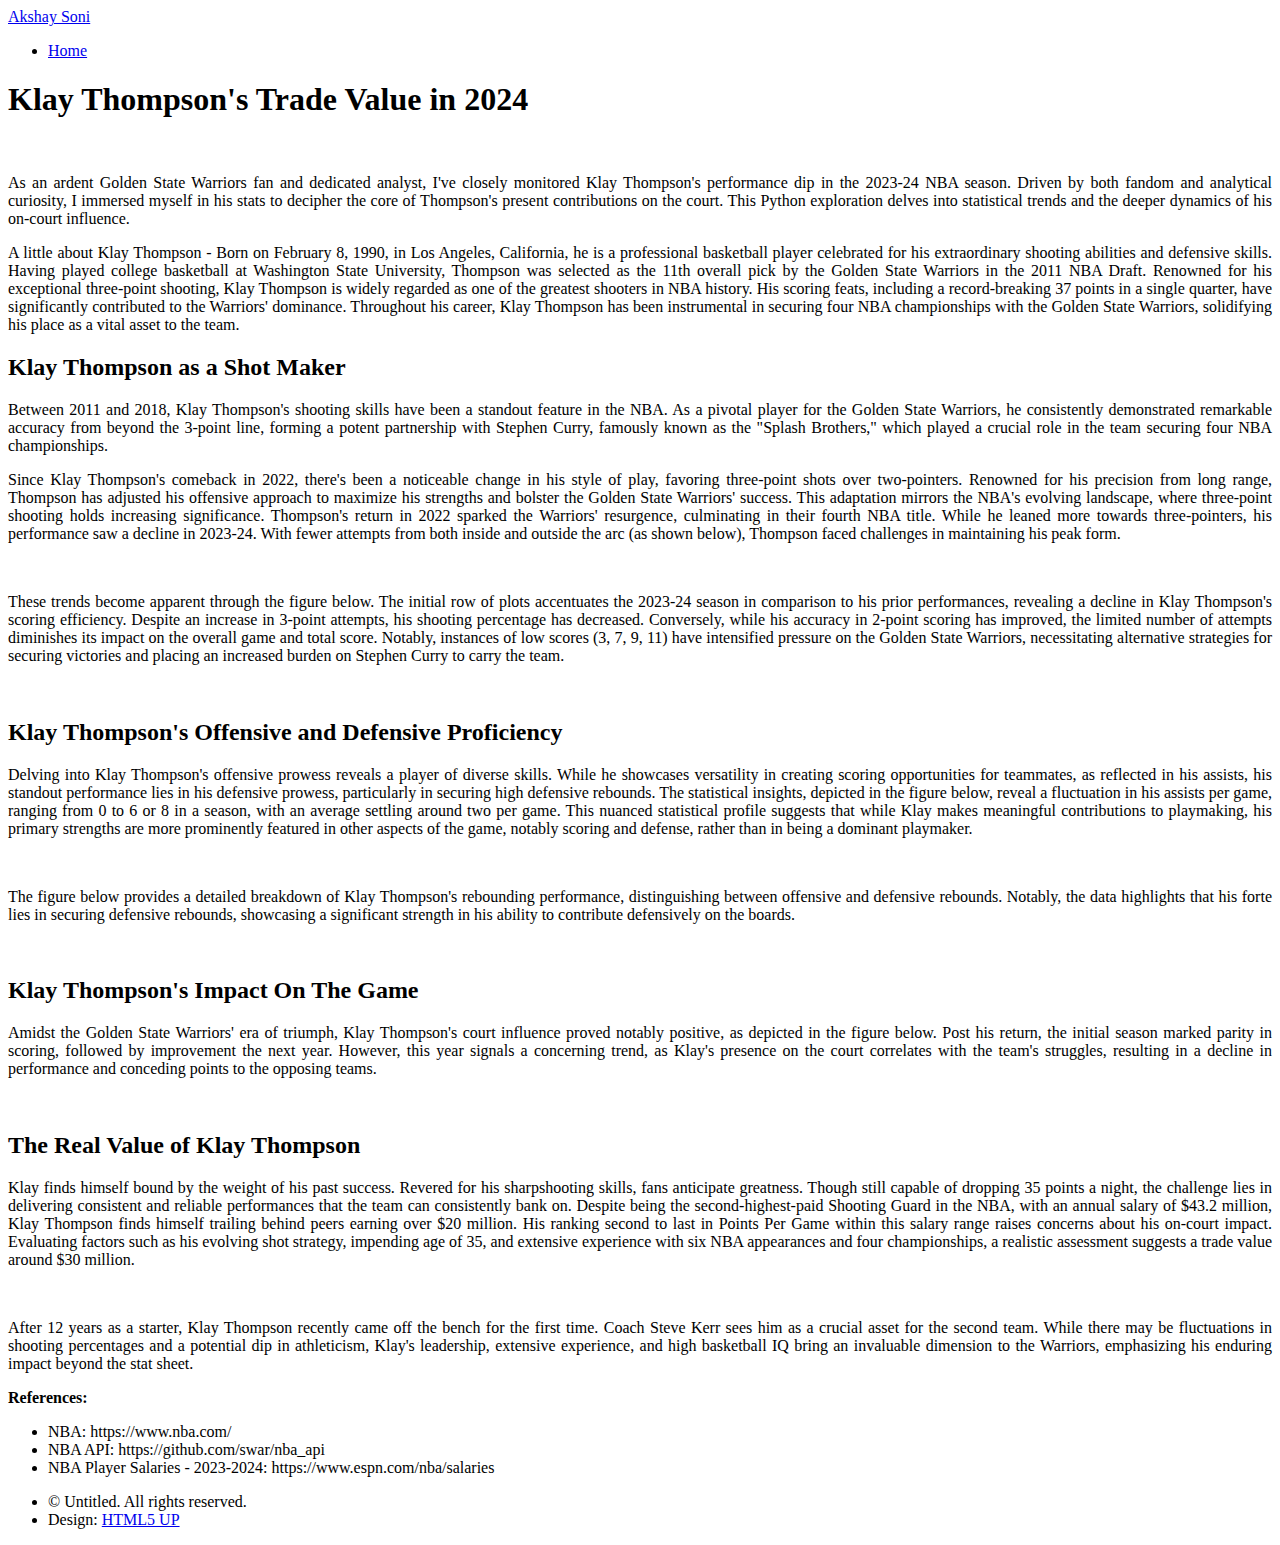
==== p1_kt.html @ 73078c46 "Add files via upload" ====
<!DOCTYPE HTML>
<!--
	Hyperspace by HTML5 UP
	html5up.net | @ajlkn
	Free for personal and commercial use under the CCA 3.0 license (html5up.net/license)
-->
<html>
	<head>
		<title>Akshay Soni</title>
		<meta charset="utf-8" />
		<meta name="viewport" content="width=device-width, initial-scale=1, user-scalable=no" />
		<link rel="stylesheet" href="assets/css/main.css" />
		<noscript><link rel="stylesheet" href="assets/css/noscript.css" /></noscript>
	</head>
	<body class="is-preload">

		<!-- Header -->
			<header id="header">
				<a href="index.html" class="title">Akshay Soni</a>
				<nav>
					<ul>
						<li><a href="index.html">Home</a></li>
					</ul>
				</nav>
			</header>

		<!-- Wrapper -->
			<div id="wrapper">

				<!-- Main -->
					<section id="main" class="wrapper">
						<div class="inner">
							<h1 class="major">Klay Thompson's Trade Value in 2024</h1>
							<span class="image fit"><img src="images/pic101.jpg" alt="" /></span>
							<p align="justify">As an ardent Golden State Warriors fan and dedicated analyst, I've closely monitored Klay Thompson's performance dip in the 2023-24 NBA season. Driven by both fandom and analytical curiosity, I immersed myself in his stats to decipher the core of Thompson's present contributions on the court. This Python exploration delves into statistical trends and the deeper dynamics of his on-court influence.</p>
							<p align="justify">A little about Klay Thompson - Born on February 8, 1990, in Los Angeles, California, he is a professional basketball player celebrated for his extraordinary shooting abilities and defensive skills. Having played college basketball at Washington State University, Thompson was selected as the 11th overall pick by the Golden State Warriors in the 2011 NBA Draft. Renowned for his exceptional three-point shooting, Klay Thompson is widely regarded as one of the greatest shooters in NBA history. His scoring feats, including a record-breaking 37 points in a single quarter, have significantly contributed to the Warriors' dominance. Throughout his career, Klay Thompson has been instrumental in securing four NBA championships with the Golden State Warriors, solidifying his place as a vital asset to the team. </p>
							<h2><b>Klay Thompson as a Shot Maker</b></h2>
							<p align="justify">Between 2011 and 2018, Klay Thompson's shooting skills have been a standout feature in the NBA. As a pivotal player for the Golden State Warriors, he consistently demonstrated remarkable accuracy from beyond the 3-point line, forming a potent partnership with Stephen Curry, famously known as the "Splash Brothers," which played a crucial role in the team securing four NBA championships.</p>
							<p align="justify">Since Klay Thompson's comeback in 2022, there's been a noticeable change in his style of play, favoring three-point shots over two-pointers. Renowned for his precision from long range, Thompson has adjusted his offensive approach to maximize his strengths and bolster the Golden State Warriors' success. This adaptation mirrors the NBA's evolving landscape, where three-point shooting holds increasing significance. Thompson's return in 2022 sparked the Warriors' resurgence, culminating in their fourth NBA title. While he leaned more towards three-pointers, his performance saw a decline in 2023-24. With fewer attempts from both inside and outside the arc (as shown below), Thompson faced challenges in maintaining his peak form.</p>
							<span class="image fit"><img src="images/pic102.jpg" alt="" /></span>
							<p align="justify">These trends become apparent through the figure below. The initial row of plots accentuates the 2023-24 season in comparison to his prior performances, revealing a decline in Klay Thompson's scoring efficiency. Despite an increase in 3-point attempts, his shooting percentage has decreased. Conversely, while his accuracy in 2-point scoring has improved, the limited number of attempts diminishes its impact on the overall game and total score. Notably, instances of low scores (3, 7, 9, 11) have intensified pressure on the Golden State Warriors, necessitating alternative strategies for securing victories and placing an increased burden on Stephen Curry to carry the team.</p>
							<span class="image fit"><img src="images/pic103.jpg" alt="" /></span>
							<h2><b>Klay Thompson's Offensive and Defensive Proficiency</b></h2>
							<p align="justify">Delving into Klay Thompson's offensive prowess reveals a player of diverse skills. While he showcases versatility in creating scoring opportunities for teammates, as reflected in his assists, his standout performance lies in his defensive prowess, particularly in securing high defensive rebounds. The statistical insights, depicted in the figure below, reveal a fluctuation in his assists per game, ranging from 0 to 6 or 8 in a season, with an average settling around two per game. This nuanced statistical profile suggests that while Klay makes meaningful contributions to playmaking, his primary strengths are more prominently featured in other aspects of the game, notably scoring and defense, rather than in being a dominant playmaker.</p>
							<span class="image fit"><img src="images/pic104.jpg" alt="" /></span>
							<p align="justify">The figure below provides a detailed breakdown of Klay Thompson's rebounding performance, distinguishing between offensive and defensive rebounds. Notably, the data highlights that his forte lies in securing defensive rebounds, showcasing a significant strength in his ability to contribute defensively on the boards.</p>
							<span class="image fit"><img src="images/pic106.jpg" alt="" /></span>
							<h2><b>Klay Thompson's Impact On The Game</b></h2>
							<p align="justify">Amidst the Golden State Warriors' era of triumph, Klay Thompson's court influence proved notably positive, as depicted in the figure below. Post his return, the initial season marked parity in scoring, followed by improvement the next year. However, this year signals a concerning trend, as Klay's presence on the court correlates with the team's struggles, resulting in a decline in performance and conceding points to the opposing teams.</p>
							<span class="image fit"><img src="images/pic105.jpg" alt="" /></span>
							<h2><b>The Real Value of Klay Thompson</b></h2>
							<p align="justify">Klay finds himself bound by the weight of his past success. Revered for his sharpshooting skills, fans anticipate greatness. Though still capable of dropping 35 points a night, the challenge lies in delivering consistent and reliable performances that the team can consistently bank on. Despite being the second-highest-paid Shooting Guard in the NBA, with an annual salary of $43.2 million, Klay Thompson finds himself trailing behind peers earning over $20 million. His ranking second to last in Points Per Game within this salary range raises concerns about his on-court impact. Evaluating factors such as his evolving shot strategy, impending age of 35, and extensive experience with six NBA appearances and four championships, a realistic assessment suggests a trade value around $30 million.</p>
							<span class="image fit"><img src="images/pic107.jpg" alt="" /></span>
							<p align="justify">After 12 years as a starter, Klay Thompson recently came off the bench for the first time. Coach Steve Kerr sees him as a crucial asset for the second team. While there may be fluctuations in shooting percentages and a potential dip in athleticism, Klay's leadership, extensive experience, and high basketball IQ bring an invaluable dimension to the Warriors, emphasizing his enduring impact beyond the stat sheet.</p>
							<p><b>References:</b></p>
							<ul>
								<li>NBA: https://www.nba.com/</li>
								<li>NBA API: https://github.com/swar/nba_api</li>
								<li>NBA Player Salaries - 2023-2024: https://www.espn.com/nba/salaries</li>
							</ul>
						</div>
					</section>

			</div>

		<!-- Footer -->
			<footer id="footer" class="wrapper alt">
				<div class="inner">
					<ul class="menu">
						<li>&copy; Untitled. All rights reserved.</li><li>Design: <a href="http://html5up.net">HTML5 UP</a></li>
					</ul>
				</div>
			</footer>

		<!-- Scripts -->
			<script src="assets/js/jquery.min.js"></script>
			<script src="assets/js/jquery.scrollex.min.js"></script>
			<script src="assets/js/jquery.scrolly.min.js"></script>
			<script src="assets/js/browser.min.js"></script>
			<script src="assets/js/breakpoints.min.js"></script>
			<script src="assets/js/util.js"></script>
			<script src="assets/js/main.js"></script>

	</body>
</html>
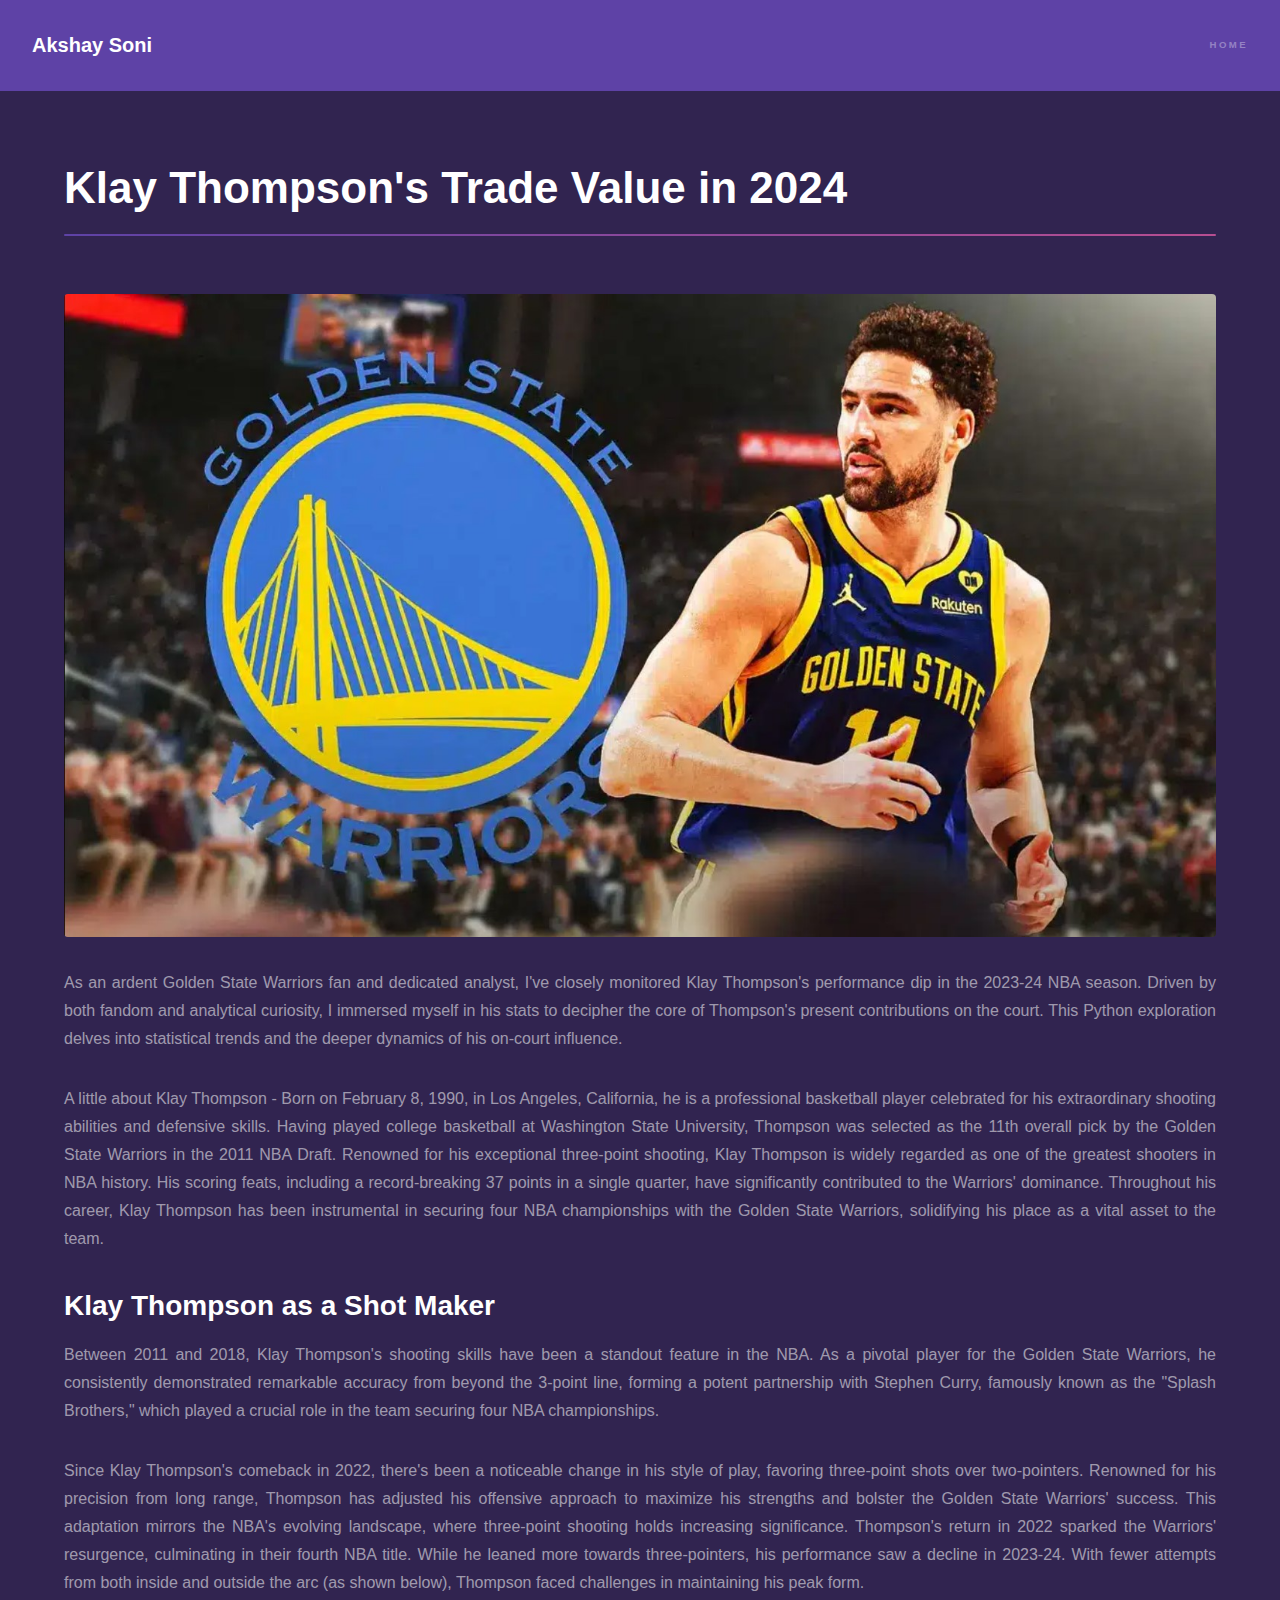
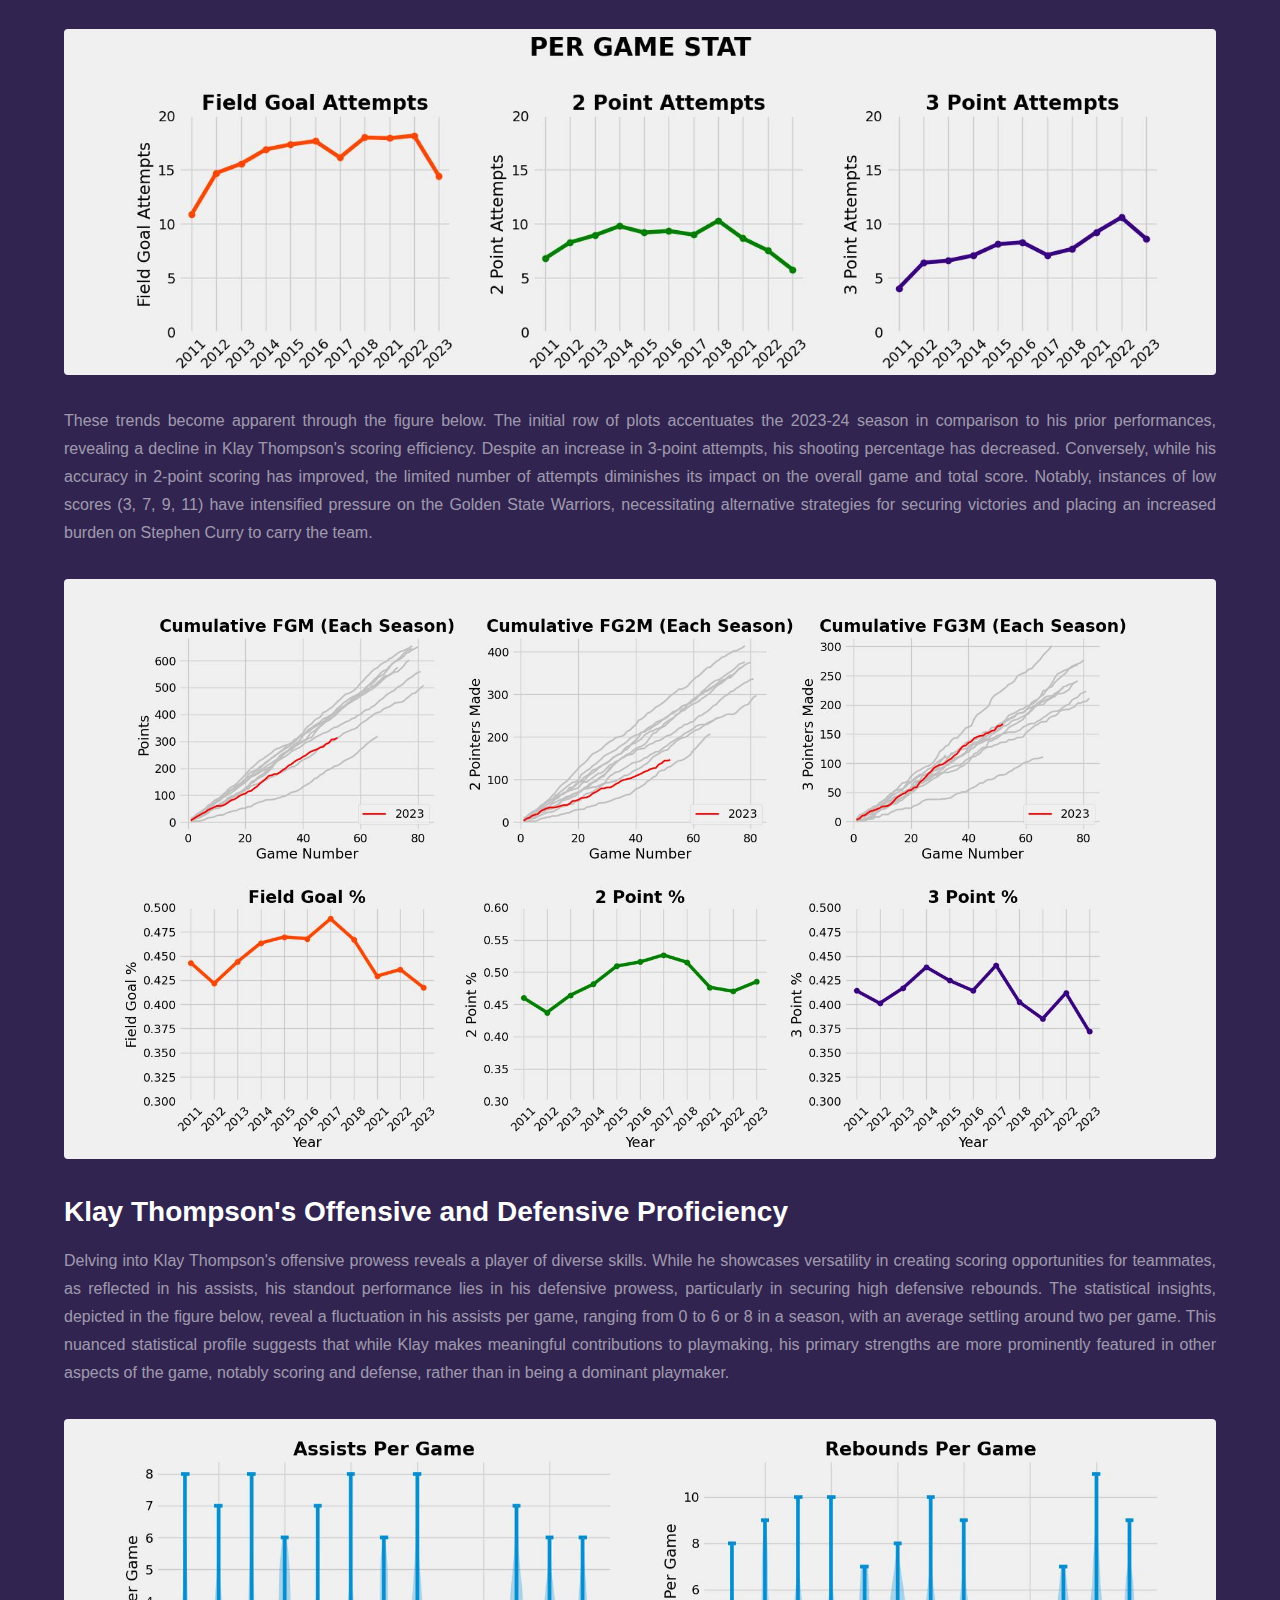
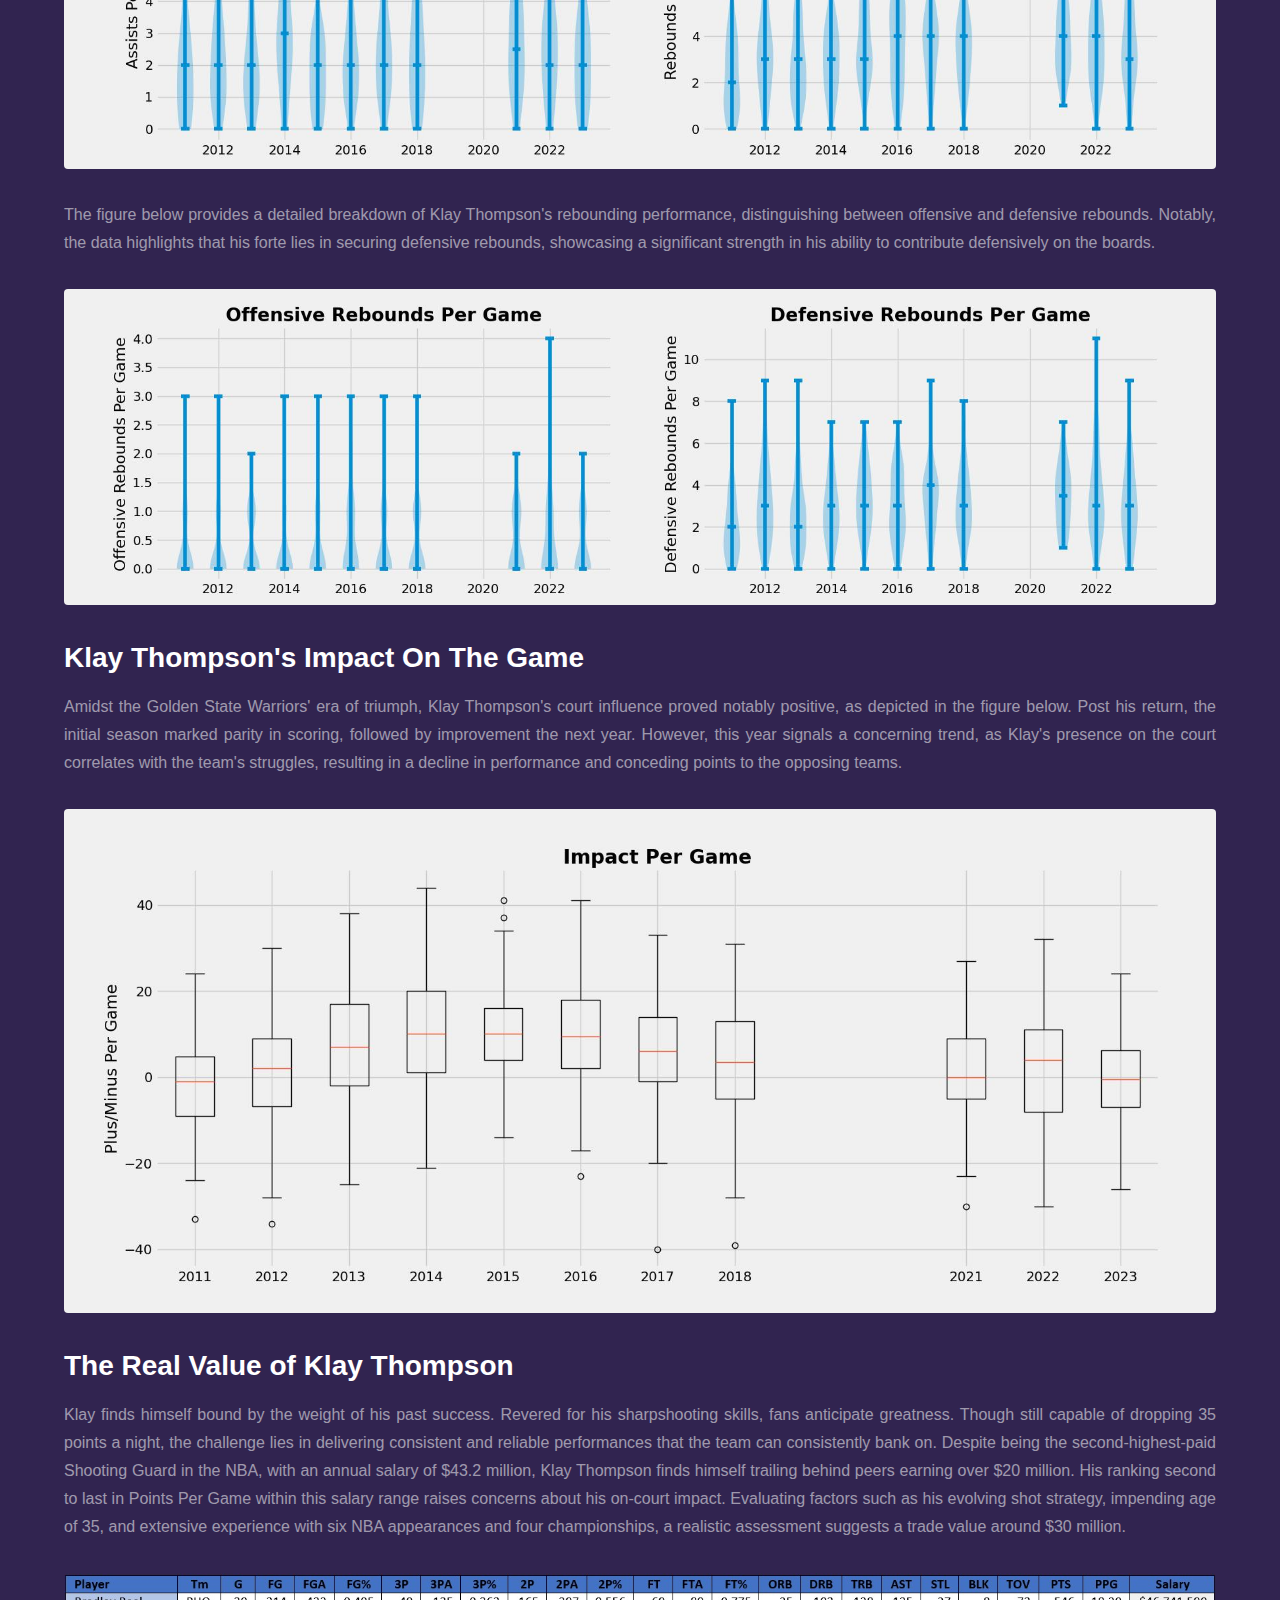
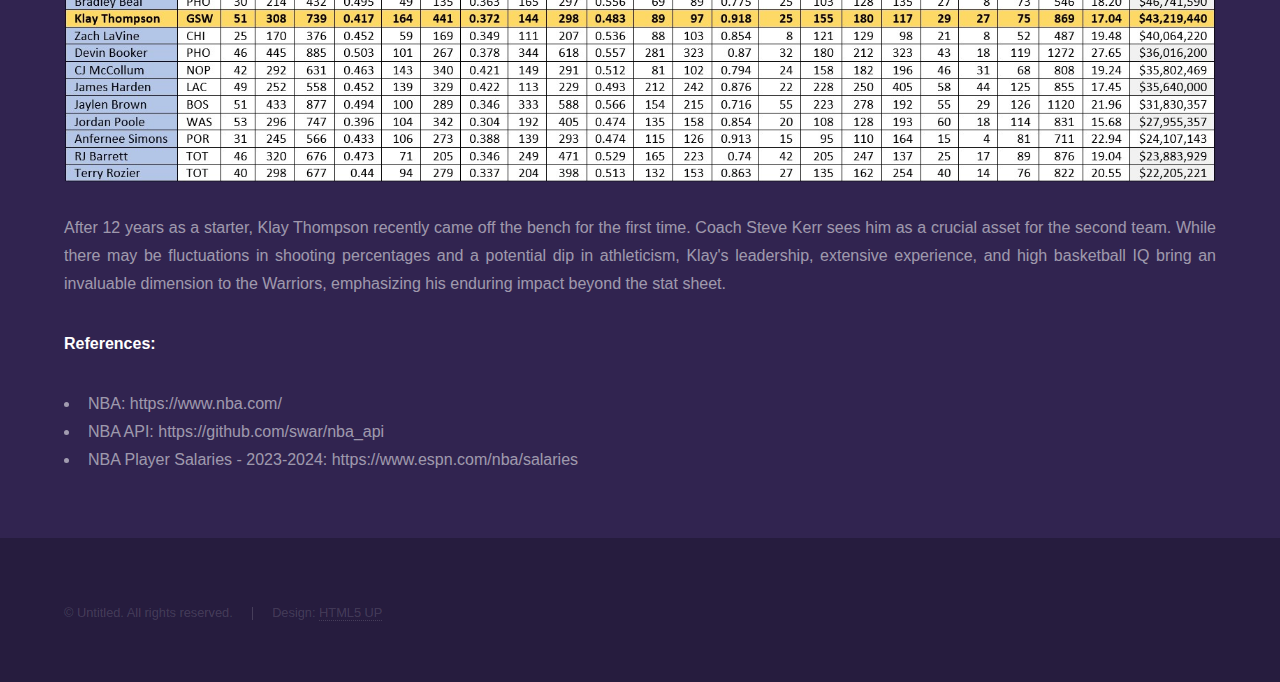
==== commit 50f88f0a: "Update p1_kt.html" ====
--- a/p1_kt.html
+++ b/p1_kt.html
@@ -31,7 +31,7 @@
 					<section id="main" class="wrapper">
 						<div class="inner">
 							<h1 class="major">Klay Thompson's Trade Value in 2024</h1>
-							<span class="image fit"><img src="images/pic101.jpg" alt="" /></span>
+							<span class="image fit"><img src="images/pic1011.jpg" alt="" /></span>
 							<p align="justify">As an ardent Golden State Warriors fan and dedicated analyst, I've closely monitored Klay Thompson's performance dip in the 2023-24 NBA season. Driven by both fandom and analytical curiosity, I immersed myself in his stats to decipher the core of Thompson's present contributions on the court. This Python exploration delves into statistical trends and the deeper dynamics of his on-court influence.</p>
 							<p align="justify">A little about Klay Thompson - Born on February 8, 1990, in Los Angeles, California, he is a professional basketball player celebrated for his extraordinary shooting abilities and defensive skills. Having played college basketball at Washington State University, Thompson was selected as the 11th overall pick by the Golden State Warriors in the 2011 NBA Draft. Renowned for his exceptional three-point shooting, Klay Thompson is widely regarded as one of the greatest shooters in NBA history. His scoring feats, including a record-breaking 37 points in a single quarter, have significantly contributed to the Warriors' dominance. Throughout his career, Klay Thompson has been instrumental in securing four NBA championships with the Golden State Warriors, solidifying his place as a vital asset to the team. </p>
 							<h2><b>Klay Thompson as a Shot Maker</b></h2>
@@ -82,4 +82,4 @@
 			<script src="assets/js/main.js"></script>
 
 	</body>
-</html>+</html>
--- a/assets/css/main.css
+++ b/assets/css/main.css
@@ -0,0 +1,3917 @@
+@import url(fontawesome-all.min.css);
+
+/*
+	Hyperspace by HTML5 UP
+	html5up.net | @ajlkn
+	Free for personal and commercial use under the CCA 3.0 license (html5up.net/license)
+*/
+
+html, body, div, span, applet, object,
+iframe, h1, h2, h3, h4, h5, h6, p, blockquote,
+pre, a, abbr, acronym, address, big, cite,
+code, del, dfn, em, img, ins, kbd, q, s, samp,
+small, strike, strong, sub, sup, tt, var, b,
+u, i, center, dl, dt, dd, ol, ul, li, fieldset,
+form, label, legend, table, caption, tbody,
+tfoot, thead, tr, th, td, article, aside,
+canvas, details, embed, figure, figcaption,
+footer, header, hgroup, menu, nav, output, ruby,
+section, summary, time, mark, audio, video {
+	margin: 0;
+	padding: 0;
+	border: 0;
+	font-size: 100%;
+	font: inherit;
+	vertical-align: baseline;}
+
+article, aside, details, figcaption, figure,
+footer, header, hgroup, menu, nav, section {
+	display: block;}
+
+body {
+	line-height: 1;
+}
+
+ol, ul {
+	list-style: none;
+}
+
+blockquote, q {
+	quotes: none;
+}
+
+	blockquote:before, blockquote:after, q:before, q:after {
+		content: '';
+		content: none;
+	}
+
+table {
+	border-collapse: collapse;
+	border-spacing: 0;
+}
+
+body {
+	-webkit-text-size-adjust: none;
+}
+
+mark {
+	background-color: transparent;
+	color: inherit;
+}
+
+input::-moz-focus-inner {
+	border: 0;
+	padding: 0;
+}
+
+input, select, textarea {
+	-moz-appearance: none;
+	-webkit-appearance: none;
+	-ms-appearance: none;
+	appearance: none;
+}
+
+/* Basic */
+
+	@-ms-viewport {
+		width: device-width;
+	}
+
+	body {
+		-ms-overflow-style: scrollbar;
+	}
+
+	@media screen and (max-width: 480px) {
+
+		html, body {
+			min-width: 320px;
+		}
+
+	}
+
+	html {
+		box-sizing: border-box;
+	}
+
+	*, *:before, *:after {
+		box-sizing: inherit;
+	}
+
+	body {
+		background: #312450;
+	}
+
+		body.is-preload *, body.is-preload *:before, body.is-preload *:after {
+			-moz-animation: none !important;
+			-webkit-animation: none !important;
+			-ms-animation: none !important;
+			animation: none !important;
+			-moz-transition: none !important;
+			-webkit-transition: none !important;
+			-ms-transition: none !important;
+			transition: none !important;
+		}
+
+/* Type */
+
+	body, input, select, textarea {
+		color: rgba(255, 255, 255, 0.55);
+		font-family: Arial, Helvetica, sans-serif;
+		font-size: 16.5pt;
+		font-weight: normal;
+		line-height: 1.75;
+	}
+
+		@media screen and (max-width: 1680px) {
+
+			body, input, select, textarea {
+				font-size: 13pt;
+			}
+
+		}
+
+		@media screen and (max-width: 1280px) {
+
+			body, input, select, textarea {
+				font-size: 12pt;
+			}
+
+		}
+
+		@media screen and (max-width: 360px) {
+
+			body, input, select, textarea {
+				font-size: 11pt;
+			}
+
+		}
+
+	a {
+		-moz-transition: color 0.2s ease, border-bottom-color 0.2s ease;
+		-webkit-transition: color 0.2s ease, border-bottom-color 0.2s ease;
+		-ms-transition: color 0.2s ease, border-bottom-color 0.2s ease;
+		transition: color 0.2s ease, border-bottom-color 0.2s ease;
+		border-bottom: dotted 1px rgba(255, 255, 255, 0.35);
+		color: inherit;
+		text-decoration: none;
+	}
+
+		a:hover {
+			border-bottom-color: transparent;
+			color: #ffffff;
+		}
+
+	strong, b {
+		color: #ffffff;
+		font-weight: bold;
+	}
+
+	em, i {
+		font-style: italic;
+	}
+
+	p {
+		margin: 0 0 2em 0;
+	}
+
+	h1, h2, h3, h4, h5, h6 {
+		color: #ffffff;
+		font-weight: bold;
+		line-height: 1.5;
+		margin: 0 0 0.5em 0;
+	}
+
+		h1 a, h2 a, h3 a, h4 a, h5 a, h6 a {
+			color: inherit;
+			text-decoration: none;
+		}
+
+	h1 {
+		font-size: 2.75em;
+	}
+
+		h1.major {
+			margin: 0 0 1.3em 0;
+			position: relative;
+			padding-bottom: 0.35em;
+		}
+
+			h1.major:after {
+				background-image: -moz-linear-gradient(to right, #5e42a6, #b74e91);
+				background-image: -webkit-linear-gradient(to right, #5e42a6, #b74e91);
+				background-image: -ms-linear-gradient(to right, #5e42a6, #b74e91);
+				background-image: linear-gradient(to right, #5e42a6, #b74e91);
+				-moz-transition: max-width 0.2s ease;
+				-webkit-transition: max-width 0.2s ease;
+				-ms-transition: max-width 0.2s ease;
+				transition: max-width 0.2s ease;
+				border-radius: 0.2em;
+				bottom: 0;
+				content: '';
+				height: 0.05em;
+				position: absolute;
+				right: 0;
+				width: 100%;
+			}
+
+	h2 {
+		font-size: 1.75em;
+	}
+
+	h3 {
+		font-size: 1.1em;
+	}
+
+	h4 {
+		font-size: 1em;
+	}
+
+	h5 {
+		font-size: 0.8em;
+	}
+
+	h6 {
+		font-size: 0.6em;
+	}
+
+	@media screen and (max-width: 736px) {
+
+		h1 {
+			font-size: 2em;
+		}
+
+		h2 {
+			font-size: 1.25em;
+		}
+
+		h3 {
+			font-size: 1em;
+		}
+
+		h4 {
+			font-size: 0.8em;
+		}
+
+		h5 {
+			font-size: 0.6em;
+		}
+
+		h6 {
+			font-size: 0.6em;
+		}
+
+	}
+
+	sub {
+		font-size: 0.8em;
+		position: relative;
+		top: 0.5em;
+	}
+
+	sup {
+		font-size: 0.8em;
+		position: relative;
+		top: -0.5em;
+	}
+
+	blockquote {
+		border-left: solid 4px rgba(255, 255, 255, 0.15);
+		font-style: italic;
+		margin: 0 0 2em 0;
+		padding: 0.5em 0 0.5em 2em;
+	}
+
+	code {
+		background: rgba(255, 255, 255, 0.05);
+		border-radius: 0.25em;
+		border: solid 1px rgba(255, 255, 255, 0.15);
+		font-family: "Courier New", monospace;
+		font-size: 0.9em;
+		margin: 0 0.25em;
+		padding: 0.25em 0.65em;
+	}
+
+	pre {
+		-webkit-overflow-scrolling: touch;
+		font-family: "Courier New", monospace;
+		font-size: 0.9em;
+		margin: 0 0 2em 0;
+	}
+
+		pre code {
+			display: block;
+			line-height: 1.75em;
+			padding: 1em 1.5em;
+			overflow-x: auto;
+		}
+
+	hr {
+		border: 0;
+		border-bottom: solid 1px rgba(255, 255, 255, 0.15);
+		margin: 2em 0;
+	}
+
+		hr.major {
+			margin: 3em 0;
+		}
+
+	.align-left {
+		text-align: left;
+	}
+
+	.align-center {
+		text-align: center;
+	}
+
+	.align-right {
+		text-align: right;
+	}
+
+/* Row */
+
+	.row {
+		display: flex;
+		flex-wrap: wrap;
+		box-sizing: border-box;
+		align-items: stretch;
+	}
+
+		.row > * {
+			box-sizing: border-box;
+		}
+
+		.row.gtr-uniform > * > :last-child {
+			margin-bottom: 0;
+		}
+
+		.row.aln-left {
+			justify-content: flex-start;
+		}
+
+		.row.aln-center {
+			justify-content: center;
+		}
+
+		.row.aln-right {
+			justify-content: flex-end;
+		}
+
+		.row.aln-top {
+			align-items: flex-start;
+		}
+
+		.row.aln-middle {
+			align-items: center;
+		}
+
+		.row.aln-bottom {
+			align-items: flex-end;
+		}
+
+		.row > .imp {
+			order: -1;
+		}
+
+		.row > .col-1 {
+			width: 8.33333%;
+		}
+
+		.row > .off-1 {
+			margin-left: 8.33333%;
+		}
+
+		.row > .col-2 {
+			width: 16.66667%;
+		}
+
+		.row > .off-2 {
+			margin-left: 16.66667%;
+		}
+
+		.row > .col-3 {
+			width: 25%;
+		}
+
+		.row > .off-3 {
+			margin-left: 25%;
+		}
+
+		.row > .col-4 {
+			width: 33.33333%;
+		}
+
+		.row > .off-4 {
+			margin-left: 33.33333%;
+		}
+
+		.row > .col-5 {
+			width: 41.66667%;
+		}
+
+		.row > .off-5 {
+			margin-left: 41.66667%;
+		}
+
+		.row > .col-6 {
+			width: 50%;
+		}
+
+		.row > .off-6 {
+			margin-left: 50%;
+		}
+
+		.row > .col-7 {
+			width: 58.33333%;
+		}
+
+		.row > .off-7 {
+			margin-left: 58.33333%;
+		}
+
+		.row > .col-8 {
+			width: 66.66667%;
+		}
+
+		.row > .off-8 {
+			margin-left: 66.66667%;
+		}
+
+		.row > .col-9 {
+			width: 75%;
+		}
+
+		.row > .off-9 {
+			margin-left: 75%;
+		}
+
+		.row > .col-10 {
+			width: 83.33333%;
+		}
+
+		.row > .off-10 {
+			margin-left: 83.33333%;
+		}
+
+		.row > .col-11 {
+			width: 91.66667%;
+		}
+
+		.row > .off-11 {
+			margin-left: 91.66667%;
+		}
+
+		.row > .col-12 {
+			width: 100%;
+		}
+
+		.row > .off-12 {
+			margin-left: 100%;
+		}
+
+		.row.gtr-0 {
+			margin-top: 0;
+			margin-left: 0em;
+		}
+
+			.row.gtr-0 > * {
+				padding: 0 0 0 0em;
+			}
+
+			.row.gtr-0.gtr-uniform {
+				margin-top: 0em;
+			}
+
+				.row.gtr-0.gtr-uniform > * {
+					padding-top: 0em;
+				}
+
+		.row.gtr-25 {
+			margin-top: 0;
+			margin-left: -0.375em;
+		}
+
+			.row.gtr-25 > * {
+				padding: 0 0 0 0.375em;
+			}
+
+			.row.gtr-25.gtr-uniform {
+				margin-top: -0.375em;
+			}
+
+				.row.gtr-25.gtr-uniform > * {
+					padding-top: 0.375em;
+				}
+
+		.row.gtr-50 {
+			margin-top: 0;
+			margin-left: -0.75em;
+		}
+
+			.row.gtr-50 > * {
+				padding: 0 0 0 0.75em;
+			}
+
+			.row.gtr-50.gtr-uniform {
+				margin-top: -0.75em;
+			}
+
+				.row.gtr-50.gtr-uniform > * {
+					padding-top: 0.75em;
+				}
+
+		.row {
+			margin-top: 0;
+			margin-left: -1.5em;
+		}
+
+			.row > * {
+				padding: 0 0 0 1.5em;
+			}
+
+			.row.gtr-uniform {
+				margin-top: -1.5em;
+			}
+
+				.row.gtr-uniform > * {
+					padding-top: 1.5em;
+				}
+
+		.row.gtr-150 {
+			margin-top: 0;
+			margin-left: -2.25em;
+		}
+
+			.row.gtr-150 > * {
+				padding: 0 0 0 2.25em;
+			}
+
+			.row.gtr-150.gtr-uniform {
+				margin-top: -2.25em;
+			}
+
+				.row.gtr-150.gtr-uniform > * {
+					padding-top: 2.25em;
+				}
+
+		.row.gtr-200 {
+			margin-top: 0;
+			margin-left: -3em;
+		}
+
+			.row.gtr-200 > * {
+				padding: 0 0 0 3em;
+			}
+
+			.row.gtr-200.gtr-uniform {
+				margin-top: -3em;
+			}
+
+				.row.gtr-200.gtr-uniform > * {
+					padding-top: 3em;
+				}
+
+		@media screen and (max-width: 1680px) {
+
+			.row {
+				display: flex;
+				flex-wrap: wrap;
+				box-sizing: border-box;
+				align-items: stretch;
+			}
+
+				.row > * {
+					box-sizing: border-box;
+				}
+
+				.row.gtr-uniform > * > :last-child {
+					margin-bottom: 0;
+				}
+
+				.row.aln-left {
+					justify-content: flex-start;
+				}
+
+				.row.aln-center {
+					justify-content: center;
+				}
+
+				.row.aln-right {
+					justify-content: flex-end;
+				}
+
+				.row.aln-top {
+					align-items: flex-start;
+				}
+
+				.row.aln-middle {
+					align-items: center;
+				}
+
+				.row.aln-bottom {
+					align-items: flex-end;
+				}
+
+				.row > .imp-xlarge {
+					order: -1;
+				}
+
+				.row > .col-1-xlarge {
+					width: 8.33333%;
+				}
+
+				.row > .off-1-xlarge {
+					margin-left: 8.33333%;
+				}
+
+				.row > .col-2-xlarge {
+					width: 16.66667%;
+				}
+
+				.row > .off-2-xlarge {
+					margin-left: 16.66667%;
+				}
+
+				.row > .col-3-xlarge {
+					width: 25%;
+				}
+
+				.row > .off-3-xlarge {
+					margin-left: 25%;
+				}
+
+				.row > .col-4-xlarge {
+					width: 33.33333%;
+				}
+
+				.row > .off-4-xlarge {
+					margin-left: 33.33333%;
+				}
+
+				.row > .col-5-xlarge {
+					width: 41.66667%;
+				}
+
+				.row > .off-5-xlarge {
+					margin-left: 41.66667%;
+				}
+
+				.row > .col-6-xlarge {
+					width: 50%;
+				}
+
+				.row > .off-6-xlarge {
+					margin-left: 50%;
+				}
+
+				.row > .col-7-xlarge {
+					width: 58.33333%;
+				}
+
+				.row > .off-7-xlarge {
+					margin-left: 58.33333%;
+				}
+
+				.row > .col-8-xlarge {
+					width: 66.66667%;
+				}
+
+				.row > .off-8-xlarge {
+					margin-left: 66.66667%;
+				}
+
+				.row > .col-9-xlarge {
+					width: 75%;
+				}
+
+				.row > .off-9-xlarge {
+					margin-left: 75%;
+				}
+
+				.row > .col-10-xlarge {
+					width: 83.33333%;
+				}
+
+				.row > .off-10-xlarge {
+					margin-left: 83.33333%;
+				}
+
+				.row > .col-11-xlarge {
+					width: 91.66667%;
+				}
+
+				.row > .off-11-xlarge {
+					margin-left: 91.66667%;
+				}
+
+				.row > .col-12-xlarge {
+					width: 100%;
+				}
+
+				.row > .off-12-xlarge {
+					margin-left: 100%;
+				}
+
+				.row.gtr-0 {
+					margin-top: 0;
+					margin-left: 0em;
+				}
+
+					.row.gtr-0 > * {
+						padding: 0 0 0 0em;
+					}
+
+					.row.gtr-0.gtr-uniform {
+						margin-top: 0em;
+					}
+
+						.row.gtr-0.gtr-uniform > * {
+							padding-top: 0em;
+						}
+
+				.row.gtr-25 {
+					margin-top: 0;
+					margin-left: -0.375em;
+				}
+
+					.row.gtr-25 > * {
+						padding: 0 0 0 0.375em;
+					}
+
+					.row.gtr-25.gtr-uniform {
+						margin-top: -0.375em;
+					}
+
+						.row.gtr-25.gtr-uniform > * {
+							padding-top: 0.375em;
+						}
+
+				.row.gtr-50 {
+					margin-top: 0;
+					margin-left: -0.75em;
+				}
+
+					.row.gtr-50 > * {
+						padding: 0 0 0 0.75em;
+					}
+
+					.row.gtr-50.gtr-uniform {
+						margin-top: -0.75em;
+					}
+
+						.row.gtr-50.gtr-uniform > * {
+							padding-top: 0.75em;
+						}
+
+				.row {
+					margin-top: 0;
+					margin-left: -1.5em;
+				}
+
+					.row > * {
+						padding: 0 0 0 1.5em;
+					}
+
+					.row.gtr-uniform {
+						margin-top: -1.5em;
+					}
+
+						.row.gtr-uniform > * {
+							padding-top: 1.5em;
+						}
+
+				.row.gtr-150 {
+					margin-top: 0;
+					margin-left: -2.25em;
+				}
+
+					.row.gtr-150 > * {
+						padding: 0 0 0 2.25em;
+					}
+
+					.row.gtr-150.gtr-uniform {
+						margin-top: -2.25em;
+					}
+
+						.row.gtr-150.gtr-uniform > * {
+							padding-top: 2.25em;
+						}
+
+				.row.gtr-200 {
+					margin-top: 0;
+					margin-left: -3em;
+				}
+
+					.row.gtr-200 > * {
+						padding: 0 0 0 3em;
+					}
+
+					.row.gtr-200.gtr-uniform {
+						margin-top: -3em;
+					}
+
+						.row.gtr-200.gtr-uniform > * {
+							padding-top: 3em;
+						}
+
+		}
+
+		@media screen and (max-width: 1280px) {
+
+			.row {
+				display: flex;
+				flex-wrap: wrap;
+				box-sizing: border-box;
+				align-items: stretch;
+			}
+
+				.row > * {
+					box-sizing: border-box;
+				}
+
+				.row.gtr-uniform > * > :last-child {
+					margin-bottom: 0;
+				}
+
+				.row.aln-left {
+					justify-content: flex-start;
+				}
+
+				.row.aln-center {
+					justify-content: center;
+				}
+
+				.row.aln-right {
+					justify-content: flex-end;
+				}
+
+				.row.aln-top {
+					align-items: flex-start;
+				}
+
+				.row.aln-middle {
+					align-items: center;
+				}
+
+				.row.aln-bottom {
+					align-items: flex-end;
+				}
+
+				.row > .imp-large {
+					order: -1;
+				}
+
+				.row > .col-1-large {
+					width: 8.33333%;
+				}
+
+				.row > .off-1-large {
+					margin-left: 8.33333%;
+				}
+
+				.row > .col-2-large {
+					width: 16.66667%;
+				}
+
+				.row > .off-2-large {
+					margin-left: 16.66667%;
+				}
+
+				.row > .col-3-large {
+					width: 25%;
+				}
+
+				.row > .off-3-large {
+					margin-left: 25%;
+				}
+
+				.row > .col-4-large {
+					width: 33.33333%;
+				}
+
+				.row > .off-4-large {
+					margin-left: 33.33333%;
+				}
+
+				.row > .col-5-large {
+					width: 41.66667%;
+				}
+
+				.row > .off-5-large {
+					margin-left: 41.66667%;
+				}
+
+				.row > .col-6-large {
+					width: 50%;
+				}
+
+				.row > .off-6-large {
+					margin-left: 50%;
+				}
+
+				.row > .col-7-large {
+					width: 58.33333%;
+				}
+
+				.row > .off-7-large {
+					margin-left: 58.33333%;
+				}
+
+				.row > .col-8-large {
+					width: 66.66667%;
+				}
+
+				.row > .off-8-large {
+					margin-left: 66.66667%;
+				}
+
+				.row > .col-9-large {
+					width: 75%;
+				}
+
+				.row > .off-9-large {
+					margin-left: 75%;
+				}
+
+				.row > .col-10-large {
+					width: 83.33333%;
+				}
+
+				.row > .off-10-large {
+					margin-left: 83.33333%;
+				}
+
+				.row > .col-11-large {
+					width: 91.66667%;
+				}
+
+				.row > .off-11-large {
+					margin-left: 91.66667%;
+				}
+
+				.row > .col-12-large {
+					width: 100%;
+				}
+
+				.row > .off-12-large {
+					margin-left: 100%;
+				}
+
+				.row.gtr-0 {
+					margin-top: 0;
+					margin-left: 0em;
+				}
+
+					.row.gtr-0 > * {
+						padding: 0 0 0 0em;
+					}
+
+					.row.gtr-0.gtr-uniform {
+						margin-top: 0em;
+					}
+
+						.row.gtr-0.gtr-uniform > * {
+							padding-top: 0em;
+						}
+
+				.row.gtr-25 {
+					margin-top: 0;
+					margin-left: -0.375em;
+				}
+
+					.row.gtr-25 > * {
+						padding: 0 0 0 0.375em;
+					}
+
+					.row.gtr-25.gtr-uniform {
+						margin-top: -0.375em;
+					}
+
+						.row.gtr-25.gtr-uniform > * {
+							padding-top: 0.375em;
+						}
+
+				.row.gtr-50 {
+					margin-top: 0;
+					margin-left: -0.75em;
+				}
+
+					.row.gtr-50 > * {
+						padding: 0 0 0 0.75em;
+					}
+
+					.row.gtr-50.gtr-uniform {
+						margin-top: -0.75em;
+					}
+
+						.row.gtr-50.gtr-uniform > * {
+							padding-top: 0.75em;
+						}
+
+				.row {
+					margin-top: 0;
+					margin-left: -1.5em;
+				}
+
+					.row > * {
+						padding: 0 0 0 1.5em;
+					}
+
+					.row.gtr-uniform {
+						margin-top: -1.5em;
+					}
+
+						.row.gtr-uniform > * {
+							padding-top: 1.5em;
+						}
+
+				.row.gtr-150 {
+					margin-top: 0;
+					margin-left: -2.25em;
+				}
+
+					.row.gtr-150 > * {
+						padding: 0 0 0 2.25em;
+					}
+
+					.row.gtr-150.gtr-uniform {
+						margin-top: -2.25em;
+					}
+
+						.row.gtr-150.gtr-uniform > * {
+							padding-top: 2.25em;
+						}
+
+				.row.gtr-200 {
+					margin-top: 0;
+					margin-left: -3em;
+				}
+
+					.row.gtr-200 > * {
+						padding: 0 0 0 3em;
+					}
+
+					.row.gtr-200.gtr-uniform {
+						margin-top: -3em;
+					}
+
+						.row.gtr-200.gtr-uniform > * {
+							padding-top: 3em;
+						}
+
+		}
+
+		@media screen and (max-width: 980px) {
+
+			.row {
+				display: flex;
+				flex-wrap: wrap;
+				box-sizing: border-box;
+				align-items: stretch;
+			}
+
+				.row > * {
+					box-sizing: border-box;
+				}
+
+				.row.gtr-uniform > * > :last-child {
+					margin-bottom: 0;
+				}
+
+				.row.aln-left {
+					justify-content: flex-start;
+				}
+
+				.row.aln-center {
+					justify-content: center;
+				}
+
+				.row.aln-right {
+					justify-content: flex-end;
+				}
+
+				.row.aln-top {
+					align-items: flex-start;
+				}
+
+				.row.aln-middle {
+					align-items: center;
+				}
+
+				.row.aln-bottom {
+					align-items: flex-end;
+				}
+
+				.row > .imp-medium {
+					order: -1;
+				}
+
+				.row > .col-1-medium {
+					width: 8.33333%;
+				}
+
+				.row > .off-1-medium {
+					margin-left: 8.33333%;
+				}
+
+				.row > .col-2-medium {
+					width: 16.66667%;
+				}
+
+				.row > .off-2-medium {
+					margin-left: 16.66667%;
+				}
+
+				.row > .col-3-medium {
+					width: 25%;
+				}
+
+				.row > .off-3-medium {
+					margin-left: 25%;
+				}
+
+				.row > .col-4-medium {
+					width: 33.33333%;
+				}
+
+				.row > .off-4-medium {
+					margin-left: 33.33333%;
+				}
+
+				.row > .col-5-medium {
+					width: 41.66667%;
+				}
+
+				.row > .off-5-medium {
+					margin-left: 41.66667%;
+				}
+
+				.row > .col-6-medium {
+					width: 50%;
+				}
+
+				.row > .off-6-medium {
+					margin-left: 50%;
+				}
+
+				.row > .col-7-medium {
+					width: 58.33333%;
+				}
+
+				.row > .off-7-medium {
+					margin-left: 58.33333%;
+				}
+
+				.row > .col-8-medium {
+					width: 66.66667%;
+				}
+
+				.row > .off-8-medium {
+					margin-left: 66.66667%;
+				}
+
+				.row > .col-9-medium {
+					width: 75%;
+				}
+
+				.row > .off-9-medium {
+					margin-left: 75%;
+				}
+
+				.row > .col-10-medium {
+					width: 83.33333%;
+				}
+
+				.row > .off-10-medium {
+					margin-left: 83.33333%;
+				}
+
+				.row > .col-11-medium {
+					width: 91.66667%;
+				}
+
+				.row > .off-11-medium {
+					margin-left: 91.66667%;
+				}
+
+				.row > .col-12-medium {
+					width: 100%;
+				}
+
+				.row > .off-12-medium {
+					margin-left: 100%;
+				}
+
+				.row.gtr-0 {
+					margin-top: 0;
+					margin-left: 0em;
+				}
+
+					.row.gtr-0 > * {
+						padding: 0 0 0 0em;
+					}
+
+					.row.gtr-0.gtr-uniform {
+						margin-top: 0em;
+					}
+
+						.row.gtr-0.gtr-uniform > * {
+							padding-top: 0em;
+						}
+
+				.row.gtr-25 {
+					margin-top: 0;
+					margin-left: -0.375em;
+				}
+
+					.row.gtr-25 > * {
+						padding: 0 0 0 0.375em;
+					}
+
+					.row.gtr-25.gtr-uniform {
+						margin-top: -0.375em;
+					}
+
+						.row.gtr-25.gtr-uniform > * {
+							padding-top: 0.375em;
+						}
+
+				.row.gtr-50 {
+					margin-top: 0;
+					margin-left: -0.75em;
+				}
+
+					.row.gtr-50 > * {
+						padding: 0 0 0 0.75em;
+					}
+
+					.row.gtr-50.gtr-uniform {
+						margin-top: -0.75em;
+					}
+
+						.row.gtr-50.gtr-uniform > * {
+							padding-top: 0.75em;
+						}
+
+				.row {
+					margin-top: 0;
+					margin-left: -1.5em;
+				}
+
+					.row > * {
+						padding: 0 0 0 1.5em;
+					}
+
+					.row.gtr-uniform {
+						margin-top: -1.5em;
+					}
+
+						.row.gtr-uniform > * {
+							padding-top: 1.5em;
+						}
+
+				.row.gtr-150 {
+					margin-top: 0;
+					margin-left: -2.25em;
+				}
+
+					.row.gtr-150 > * {
+						padding: 0 0 0 2.25em;
+					}
+
+					.row.gtr-150.gtr-uniform {
+						margin-top: -2.25em;
+					}
+
+						.row.gtr-150.gtr-uniform > * {
+							padding-top: 2.25em;
+						}
+
+				.row.gtr-200 {
+					margin-top: 0;
+					margin-left: -3em;
+				}
+
+					.row.gtr-200 > * {
+						padding: 0 0 0 3em;
+					}
+
+					.row.gtr-200.gtr-uniform {
+						margin-top: -3em;
+					}
+
+						.row.gtr-200.gtr-uniform > * {
+							padding-top: 3em;
+						}
+
+		}
+
+		@media screen and (max-width: 736px) {
+
+			.row {
+				display: flex;
+				flex-wrap: wrap;
+				box-sizing: border-box;
+				align-items: stretch;
+			}
+
+				.row > * {
+					box-sizing: border-box;
+				}
+
+				.row.gtr-uniform > * > :last-child {
+					margin-bottom: 0;
+				}
+
+				.row.aln-left {
+					justify-content: flex-start;
+				}
+
+				.row.aln-center {
+					justify-content: center;
+				}
+
+				.row.aln-right {
+					justify-content: flex-end;
+				}
+
+				.row.aln-top {
+					align-items: flex-start;
+				}
+
+				.row.aln-middle {
+					align-items: center;
+				}
+
+				.row.aln-bottom {
+					align-items: flex-end;
+				}
+
+				.row > .imp-small {
+					order: -1;
+				}
+
+				.row > .col-1-small {
+					width: 8.33333%;
+				}
+
+				.row > .off-1-small {
+					margin-left: 8.33333%;
+				}
+
+				.row > .col-2-small {
+					width: 16.66667%;
+				}
+
+				.row > .off-2-small {
+					margin-left: 16.66667%;
+				}
+
+				.row > .col-3-small {
+					width: 25%;
+				}
+
+				.row > .off-3-small {
+					margin-left: 25%;
+				}
+
+				.row > .col-4-small {
+					width: 33.33333%;
+				}
+
+				.row > .off-4-small {
+					margin-left: 33.33333%;
+				}
+
+				.row > .col-5-small {
+					width: 41.66667%;
+				}
+
+				.row > .off-5-small {
+					margin-left: 41.66667%;
+				}
+
+				.row > .col-6-small {
+					width: 50%;
+				}
+
+				.row > .off-6-small {
+					margin-left: 50%;
+				}
+
+				.row > .col-7-small {
+					width: 58.33333%;
+				}
+
+				.row > .off-7-small {
+					margin-left: 58.33333%;
+				}
+
+				.row > .col-8-small {
+					width: 66.66667%;
+				}
+
+				.row > .off-8-small {
+					margin-left: 66.66667%;
+				}
+
+				.row > .col-9-small {
+					width: 75%;
+				}
+
+				.row > .off-9-small {
+					margin-left: 75%;
+				}
+
+				.row > .col-10-small {
+					width: 83.33333%;
+				}
+
+				.row > .off-10-small {
+					margin-left: 83.33333%;
+				}
+
+				.row > .col-11-small {
+					width: 91.66667%;
+				}
+
+				.row > .off-11-small {
+					margin-left: 91.66667%;
+				}
+
+				.row > .col-12-small {
+					width: 100%;
+				}
+
+				.row > .off-12-small {
+					margin-left: 100%;
+				}
+
+				.row.gtr-0 {
+					margin-top: 0;
+					margin-left: 0em;
+				}
+
+					.row.gtr-0 > * {
+						padding: 0 0 0 0em;
+					}
+
+					.row.gtr-0.gtr-uniform {
+						margin-top: 0em;
+					}
+
+						.row.gtr-0.gtr-uniform > * {
+							padding-top: 0em;
+						}
+
+				.row.gtr-25 {
+					margin-top: 0;
+					margin-left: -0.375em;
+				}
+
+					.row.gtr-25 > * {
+						padding: 0 0 0 0.375em;
+					}
+
+					.row.gtr-25.gtr-uniform {
+						margin-top: -0.375em;
+					}
+
+						.row.gtr-25.gtr-uniform > * {
+							padding-top: 0.375em;
+						}
+
+				.row.gtr-50 {
+					margin-top: 0;
+					margin-left: -0.75em;
+				}
+
+					.row.gtr-50 > * {
+						padding: 0 0 0 0.75em;
+					}
+
+					.row.gtr-50.gtr-uniform {
+						margin-top: -0.75em;
+					}
+
+						.row.gtr-50.gtr-uniform > * {
+							padding-top: 0.75em;
+						}
+
+				.row {
+					margin-top: 0;
+					margin-left: -1.5em;
+				}
+
+					.row > * {
+						padding: 0 0 0 1.5em;
+					}
+
+					.row.gtr-uniform {
+						margin-top: -1.5em;
+					}
+
+						.row.gtr-uniform > * {
+							padding-top: 1.5em;
+						}
+
+				.row.gtr-150 {
+					margin-top: 0;
+					margin-left: -2.25em;
+				}
+
+					.row.gtr-150 > * {
+						padding: 0 0 0 2.25em;
+					}
+
+					.row.gtr-150.gtr-uniform {
+						margin-top: -2.25em;
+					}
+
+						.row.gtr-150.gtr-uniform > * {
+							padding-top: 2.25em;
+						}
+
+				.row.gtr-200 {
+					margin-top: 0;
+					margin-left: -3em;
+				}
+
+					.row.gtr-200 > * {
+						padding: 0 0 0 3em;
+					}
+
+					.row.gtr-200.gtr-uniform {
+						margin-top: -3em;
+					}
+
+						.row.gtr-200.gtr-uniform > * {
+							padding-top: 3em;
+						}
+
+		}
+
+		@media screen and (max-width: 480px) {
+
+			.row {
+				display: flex;
+				flex-wrap: wrap;
+				box-sizing: border-box;
+				align-items: stretch;
+			}
+
+				.row > * {
+					box-sizing: border-box;
+				}
+
+				.row.gtr-uniform > * > :last-child {
+					margin-bottom: 0;
+				}
+
+				.row.aln-left {
+					justify-content: flex-start;
+				}
+
+				.row.aln-center {
+					justify-content: center;
+				}
+
+				.row.aln-right {
+					justify-content: flex-end;
+				}
+
+				.row.aln-top {
+					align-items: flex-start;
+				}
+
+				.row.aln-middle {
+					align-items: center;
+				}
+
+				.row.aln-bottom {
+					align-items: flex-end;
+				}
+
+				.row > .imp-xsmall {
+					order: -1;
+				}
+
+				.row > .col-1-xsmall {
+					width: 8.33333%;
+				}
+
+				.row > .off-1-xsmall {
+					margin-left: 8.33333%;
+				}
+
+				.row > .col-2-xsmall {
+					width: 16.66667%;
+				}
+
+				.row > .off-2-xsmall {
+					margin-left: 16.66667%;
+				}
+
+				.row > .col-3-xsmall {
+					width: 25%;
+				}
+
+				.row > .off-3-xsmall {
+					margin-left: 25%;
+				}
+
+				.row > .col-4-xsmall {
+					width: 33.33333%;
+				}
+
+				.row > .off-4-xsmall {
+					margin-left: 33.33333%;
+				}
+
+				.row > .col-5-xsmall {
+					width: 41.66667%;
+				}
+
+				.row > .off-5-xsmall {
+					margin-left: 41.66667%;
+				}
+
+				.row > .col-6-xsmall {
+					width: 50%;
+				}
+
+				.row > .off-6-xsmall {
+					margin-left: 50%;
+				}
+
+				.row > .col-7-xsmall {
+					width: 58.33333%;
+				}
+
+				.row > .off-7-xsmall {
+					margin-left: 58.33333%;
+				}
+
+				.row > .col-8-xsmall {
+					width: 66.66667%;
+				}
+
+				.row > .off-8-xsmall {
+					margin-left: 66.66667%;
+				}
+
+				.row > .col-9-xsmall {
+					width: 75%;
+				}
+
+				.row > .off-9-xsmall {
+					margin-left: 75%;
+				}
+
+				.row > .col-10-xsmall {
+					width: 83.33333%;
+				}
+
+				.row > .off-10-xsmall {
+					margin-left: 83.33333%;
+				}
+
+				.row > .col-11-xsmall {
+					width: 91.66667%;
+				}
+
+				.row > .off-11-xsmall {
+					margin-left: 91.66667%;
+				}
+
+				.row > .col-12-xsmall {
+					width: 100%;
+				}
+
+				.row > .off-12-xsmall {
+					margin-left: 100%;
+				}
+
+				.row.gtr-0 {
+					margin-top: 0;
+					margin-left: 0em;
+				}
+
+					.row.gtr-0 > * {
+						padding: 0 0 0 0em;
+					}
+
+					.row.gtr-0.gtr-uniform {
+						margin-top: 0em;
+					}
+
+						.row.gtr-0.gtr-uniform > * {
+							padding-top: 0em;
+						}
+
+				.row.gtr-25 {
+					margin-top: 0;
+					margin-left: -0.375em;
+				}
+
+					.row.gtr-25 > * {
+						padding: 0 0 0 0.375em;
+					}
+
+					.row.gtr-25.gtr-uniform {
+						margin-top: -0.375em;
+					}
+
+						.row.gtr-25.gtr-uniform > * {
+							padding-top: 0.375em;
+						}
+
+				.row.gtr-50 {
+					margin-top: 0;
+					margin-left: -0.75em;
+				}
+
+					.row.gtr-50 > * {
+						padding: 0 0 0 0.75em;
+					}
+
+					.row.gtr-50.gtr-uniform {
+						margin-top: -0.75em;
+					}
+
+						.row.gtr-50.gtr-uniform > * {
+							padding-top: 0.75em;
+						}
+
+				.row {
+					margin-top: 0;
+					margin-left: -1.5em;
+				}
+
+					.row > * {
+						padding: 0 0 0 1.5em;
+					}
+
+					.row.gtr-uniform {
+						margin-top: -1.5em;
+					}
+
+						.row.gtr-uniform > * {
+							padding-top: 1.5em;
+						}
+
+				.row.gtr-150 {
+					margin-top: 0;
+					margin-left: -2.25em;
+				}
+
+					.row.gtr-150 > * {
+						padding: 0 0 0 2.25em;
+					}
+
+					.row.gtr-150.gtr-uniform {
+						margin-top: -2.25em;
+					}
+
+						.row.gtr-150.gtr-uniform > * {
+							padding-top: 2.25em;
+						}
+
+				.row.gtr-200 {
+					margin-top: 0;
+					margin-left: -3em;
+				}
+
+					.row.gtr-200 > * {
+						padding: 0 0 0 3em;
+					}
+
+					.row.gtr-200.gtr-uniform {
+						margin-top: -3em;
+					}
+
+						.row.gtr-200.gtr-uniform > * {
+							padding-top: 3em;
+						}
+
+		}
+
+/* Box */
+
+	.box {
+		border-radius: 0.25em;
+		border: solid 1px rgba(255, 255, 255, 0.15);
+		margin-bottom: 2em;
+		padding: 1.5em;
+	}
+
+		.box > :last-child,
+		.box > :last-child > :last-child,
+		.box > :last-child > :last-child > :last-child {
+			margin-bottom: 0;
+		}
+
+		.box.alt {
+			border: 0;
+			border-radius: 0;
+			padding: 0;
+		}
+
+/* Button */
+
+	input[type="submit"],
+	input[type="reset"],
+	input[type="button"],
+	button,
+	.button {
+		-moz-appearance: none;
+		-webkit-appearance: none;
+		-ms-appearance: none;
+		appearance: none;
+		-moz-transition: border-color 0.2s ease;
+		-webkit-transition: border-color 0.2s ease;
+		-ms-transition: border-color 0.2s ease;
+		transition: border-color 0.2s ease;
+		background-color: transparent;
+		border: solid 1px !important;
+		border-color: rgba(255, 255, 255, 0.15) !important;
+		border-radius: 3em;
+		color: #ffffff !important;
+		cursor: pointer;
+		display: inline-block;
+		font-size: 0.6em;
+		font-weight: bold;
+		height: calc(4.75em + 2px);
+		letter-spacing: 0.25em;
+		line-height: 4.75em;
+		outline: 0;
+		padding: 0 3.75em;
+		position: relative;
+		text-align: center;
+		text-decoration: none;
+		text-transform: uppercase;
+		white-space: nowrap;
+	}
+
+		input[type="submit"]:after,
+		input[type="reset"]:after,
+		input[type="button"]:after,
+		button:after,
+		.button:after {
+			-moz-transform: scale(0.25);
+			-webkit-transform: scale(0.25);
+			-ms-transform: scale(0.25);
+			transform: scale(0.25);
+			pointer-events: none;
+			-moz-transition: opacity 0.2s ease, -moz-transform 0.2s ease;
+			-webkit-transition: opacity 0.2s ease, -webkit-transform 0.2s ease;
+			-ms-transition: opacity 0.2s ease, -ms-transform 0.2s ease;
+			transition: opacity 0.2s ease, transform 0.2s ease;
+			background: #ffffff;
+			border-radius: 3em;
+			content: '';
+			height: 100%;
+			left: 0;
+			opacity: 0;
+			position: absolute;
+			top: 0;
+			width: 100%;
+		}
+
+		input[type="submit"].icon:before,
+		input[type="reset"].icon:before,
+		input[type="button"].icon:before,
+		button.icon:before,
+		.button.icon:before {
+			margin-right: 0.75em;
+		}
+
+		input[type="submit"].fit,
+		input[type="reset"].fit,
+		input[type="button"].fit,
+		button.fit,
+		.button.fit {
+			width: 100%;
+		}
+
+		input[type="submit"].small,
+		input[type="reset"].small,
+		input[type="button"].small,
+		button.small,
+		.button.small {
+			font-size: 0.4em;
+		}
+
+		input[type="submit"].large,
+		input[type="reset"].large,
+		input[type="button"].large,
+		button.large,
+		.button.large {
+			font-size: 0.8em;
+		}
+
+		input[type="submit"].primary,
+		input[type="reset"].primary,
+		input[type="button"].primary,
+		button.primary,
+		.button.primary {
+			background-color: #ffffff;
+			color: #312450 !important;
+		}
+
+			input[type="submit"].primary:after,
+			input[type="reset"].primary:after,
+			input[type="button"].primary:after,
+			button.primary:after,
+			.button.primary:after {
+				display: none;
+			}
+
+		input[type="submit"].disabled, input[type="submit"]:disabled,
+		input[type="reset"].disabled,
+		input[type="reset"]:disabled,
+		input[type="button"].disabled,
+		input[type="button"]:disabled,
+		button.disabled,
+		button:disabled,
+		.button.disabled,
+		.button:disabled {
+			cursor: default;
+			opacity: 0.5;
+			pointer-events: none;
+		}
+
+		input[type="submit"]:hover,
+		input[type="reset"]:hover,
+		input[type="button"]:hover,
+		button:hover,
+		.button:hover {
+			border-color: rgba(255, 255, 255, 0.55) !important;
+		}
+
+			input[type="submit"]:hover:after,
+			input[type="reset"]:hover:after,
+			input[type="button"]:hover:after,
+			button:hover:after,
+			.button:hover:after {
+				opacity: 0.05;
+				-moz-transform: scale(1);
+				-webkit-transform: scale(1);
+				-ms-transform: scale(1);
+				transform: scale(1);
+			}
+
+			input[type="submit"]:hover:active,
+			input[type="reset"]:hover:active,
+			input[type="button"]:hover:active,
+			button:hover:active,
+			.button:hover:active {
+				border-color: #ffffff !important;
+			}
+
+				input[type="submit"]:hover:active:after,
+				input[type="reset"]:hover:active:after,
+				input[type="button"]:hover:active:after,
+				button:hover:active:after,
+				.button:hover:active:after {
+					opacity: 0.1;
+				}
+
+/* Features */
+
+	.features {
+		display: -moz-flex;
+		display: -webkit-flex;
+		display: -ms-flex;
+		display: flex;
+		-moz-flex-wrap: wrap;
+		-webkit-flex-wrap: wrap;
+		-ms-flex-wrap: wrap;
+		flex-wrap: wrap;
+		border-radius: 0.25em;
+		border: solid 1px rgba(255, 255, 255, 0.15);
+		background: rgba(255, 255, 255, 0.05);
+		margin: 0 0 2em 0;
+	}
+
+		.features section {
+			padding: 3.5em 3em 1em 7em ;
+			width: 50%;
+			border-top: solid 1px rgba(255, 255, 255, 0.15);
+			position: relative;
+		}
+
+			.features section:nth-child(-n + 2) {
+				border-top-width: 0;
+			}
+
+			.features section:nth-child(2n) {
+				border-left: solid 1px rgba(255, 255, 255, 0.15);
+			}
+
+			.features section .icon {
+				-moz-transition: opacity 0.5s ease, -moz-transform 0.5s ease;
+				-webkit-transition: opacity 0.5s ease, -webkit-transform 0.5s ease;
+				-ms-transition: opacity 0.5s ease, -ms-transform 0.5s ease;
+				transition: opacity 0.5s ease, transform 0.5s ease;
+				-moz-transition-delay: 1s;
+				-webkit-transition-delay: 1s;
+				-ms-transition-delay: 1s;
+				transition-delay: 1s;
+				-moz-transform: scale(1);
+				-webkit-transform: scale(1);
+				-ms-transform: scale(1);
+				transform: scale(1);
+				position: absolute;
+				left: 3em;
+				top: 3em;
+				opacity: 1;
+			}
+
+			.features section:nth-child(1) .icon {
+				-moz-transition-delay: 0.15s;
+				-webkit-transition-delay: 0.15s;
+				-ms-transition-delay: 0.15s;
+				transition-delay: 0.15s;
+			}
+
+			.features section:nth-child(2) .icon {
+				-moz-transition-delay: 0.3s;
+				-webkit-transition-delay: 0.3s;
+				-ms-transition-delay: 0.3s;
+				transition-delay: 0.3s;
+			}
+
+			.features section:nth-child(3) .icon {
+				-moz-transition-delay: 0.45s;
+				-webkit-transition-delay: 0.45s;
+				-ms-transition-delay: 0.45s;
+				transition-delay: 0.45s;
+			}
+
+			.features section:nth-child(4) .icon {
+				-moz-transition-delay: 0.6s;
+				-webkit-transition-delay: 0.6s;
+				-ms-transition-delay: 0.6s;
+				transition-delay: 0.6s;
+			}
+
+			.features section:nth-child(5) .icon {
+				-moz-transition-delay: 0.75s;
+				-webkit-transition-delay: 0.75s;
+				-ms-transition-delay: 0.75s;
+				transition-delay: 0.75s;
+			}
+
+			.features section:nth-child(6) .icon {
+				-moz-transition-delay: 0.9s;
+				-webkit-transition-delay: 0.9s;
+				-ms-transition-delay: 0.9s;
+				transition-delay: 0.9s;
+			}
+
+			.features section:nth-child(7) .icon {
+				-moz-transition-delay: 1.05s;
+				-webkit-transition-delay: 1.05s;
+				-ms-transition-delay: 1.05s;
+				transition-delay: 1.05s;
+			}
+
+			.features section:nth-child(8) .icon {
+				-moz-transition-delay: 1.2s;
+				-webkit-transition-delay: 1.2s;
+				-ms-transition-delay: 1.2s;
+				transition-delay: 1.2s;
+			}
+
+			.features section:nth-child(9) .icon {
+				-moz-transition-delay: 1.35s;
+				-webkit-transition-delay: 1.35s;
+				-ms-transition-delay: 1.35s;
+				transition-delay: 1.35s;
+			}
+
+			.features section:nth-child(10) .icon {
+				-moz-transition-delay: 1.5s;
+				-webkit-transition-delay: 1.5s;
+				-ms-transition-delay: 1.5s;
+				transition-delay: 1.5s;
+			}
+
+			.features section:nth-child(11) .icon {
+				-moz-transition-delay: 1.65s;
+				-webkit-transition-delay: 1.65s;
+				-ms-transition-delay: 1.65s;
+				transition-delay: 1.65s;
+			}
+
+			.features section:nth-child(12) .icon {
+				-moz-transition-delay: 1.8s;
+				-webkit-transition-delay: 1.8s;
+				-ms-transition-delay: 1.8s;
+				transition-delay: 1.8s;
+			}
+
+			.features section:nth-child(13) .icon {
+				-moz-transition-delay: 1.95s;
+				-webkit-transition-delay: 1.95s;
+				-ms-transition-delay: 1.95s;
+				transition-delay: 1.95s;
+			}
+
+			.features section:nth-child(14) .icon {
+				-moz-transition-delay: 2.1s;
+				-webkit-transition-delay: 2.1s;
+				-ms-transition-delay: 2.1s;
+				transition-delay: 2.1s;
+			}
+
+			.features section:nth-child(15) .icon {
+				-moz-transition-delay: 2.25s;
+				-webkit-transition-delay: 2.25s;
+				-ms-transition-delay: 2.25s;
+				transition-delay: 2.25s;
+			}
+
+			.features section:nth-child(16) .icon {
+				-moz-transition-delay: 2.4s;
+				-webkit-transition-delay: 2.4s;
+				-ms-transition-delay: 2.4s;
+				transition-delay: 2.4s;
+			}
+
+			.features section:nth-child(17) .icon {
+				-moz-transition-delay: 2.55s;
+				-webkit-transition-delay: 2.55s;
+				-ms-transition-delay: 2.55s;
+				transition-delay: 2.55s;
+			}
+
+			.features section:nth-child(18) .icon {
+				-moz-transition-delay: 2.7s;
+				-webkit-transition-delay: 2.7s;
+				-ms-transition-delay: 2.7s;
+				transition-delay: 2.7s;
+			}
+
+			.features section:nth-child(19) .icon {
+				-moz-transition-delay: 2.85s;
+				-webkit-transition-delay: 2.85s;
+				-ms-transition-delay: 2.85s;
+				transition-delay: 2.85s;
+			}
+
+			.features section:nth-child(20) .icon {
+				-moz-transition-delay: 3s;
+				-webkit-transition-delay: 3s;
+				-ms-transition-delay: 3s;
+				transition-delay: 3s;
+			}
+
+		.features.inactive section .icon {
+			-moz-transform: scale(0.5);
+			-webkit-transform: scale(0.5);
+			-ms-transform: scale(0.5);
+			transform: scale(0.5);
+			opacity: 0;
+		}
+
+		@media screen and (max-width: 980px) {
+
+			.features {
+				display: block;
+			}
+
+				.features section {
+					border-top-width: 1px !important;
+					border-left-width: 0 !important;
+					width: 100%;
+				}
+
+					.features section:first-child {
+						border-top-width: 0 !important;
+					}
+
+		}
+
+		@media screen and (max-width: 736px) {
+
+			.features section {
+				padding: 2.5em 1.5em 0.1em 5.5em ;
+			}
+
+				.features section .icon {
+					left: 1.5em;
+					top: 2em;
+				}
+
+		}
+
+		@media screen and (max-width: 480px) {
+
+			.features section {
+				padding: 2em 1.5em 0.1em 1.5em ;
+			}
+
+				.features section .icon {
+					left: 0;
+					position: relative;
+					top: 0;
+				}
+
+		}
+
+/* Form */
+
+	form {
+		margin: 0 0 2em 0;
+	}
+
+		form > :last-child {
+			margin-bottom: 0;
+		}
+
+		form > .fields {
+			display: -moz-flex;
+			display: -webkit-flex;
+			display: -ms-flex;
+			display: flex;
+			-moz-flex-wrap: wrap;
+			-webkit-flex-wrap: wrap;
+			-ms-flex-wrap: wrap;
+			flex-wrap: wrap;
+			width: calc(100% + 3em);
+			margin: -1.5em 0 2em -1.5em;
+		}
+
+			form > .fields > .field {
+				-moz-flex-grow: 0;
+				-webkit-flex-grow: 0;
+				-ms-flex-grow: 0;
+				flex-grow: 0;
+				-moz-flex-shrink: 0;
+				-webkit-flex-shrink: 0;
+				-ms-flex-shrink: 0;
+				flex-shrink: 0;
+				padding: 1.5em 0 0 1.5em;
+				width: calc(100% - 1.5em);
+			}
+
+				form > .fields > .field.half {
+					width: calc(50% - 0.75em);
+				}
+
+				form > .fields > .field.third {
+					width: calc(100%/3 - 0.5em);
+				}
+
+				form > .fields > .field.quarter {
+					width: calc(25% - 0.375em);
+				}
+
+		@media screen and (max-width: 480px) {
+
+			form > .fields {
+				width: calc(100% + 3em);
+				margin: -1.5em 0 2em -1.5em;
+			}
+
+				form > .fields > .field {
+					padding: 1.5em 0 0 1.5em;
+					width: calc(100% - 1.5em);
+				}
+
+					form > .fields > .field.half {
+						width: calc(100% - 1.5em);
+					}
+
+					form > .fields > .field.third {
+						width: calc(100% - 1.5em);
+					}
+
+					form > .fields > .field.quarter {
+						width: calc(100% - 1.5em);
+					}
+
+		}
+
+	label {
+		color: #ffffff;
+		font-weight: bold;
+		line-height: 1.5;
+		margin: 0 0 0.7em 0;
+		display: block;
+		font-size: 1.1em;
+	}
+
+	input[type="text"],
+	input[type="password"],
+	input[type="email"],
+	input[type="tel"],
+	select,
+	textarea {
+		-moz-appearance: none;
+		-webkit-appearance: none;
+		-ms-appearance: none;
+		appearance: none;
+		background: rgba(255, 255, 255, 0.05);
+		border-radius: 0.25em;
+		border: none;
+		border: solid 1px rgba(255, 255, 255, 0.15);
+		color: inherit;
+		display: block;
+		outline: 0;
+		padding: 0 1em;
+		text-decoration: none;
+		width: 100%;
+	}
+
+		input[type="text"]:invalid,
+		input[type="password"]:invalid,
+		input[type="email"]:invalid,
+		input[type="tel"]:invalid,
+		select:invalid,
+		textarea:invalid {
+			box-shadow: none;
+		}
+
+		input[type="text"]:focus,
+		input[type="password"]:focus,
+		input[type="email"]:focus,
+		input[type="tel"]:focus,
+		select:focus,
+		textarea:focus {
+			border-color: #ffffff;
+			box-shadow: 0 0 0 1px #ffffff;
+		}
+
+	select {
+		background-image: url("data:image/svg+xml;charset=utf8,%3Csvg xmlns='http://www.w3.org/2000/svg' width='40' height='40' preserveAspectRatio='none' viewBox='0 0 40 40'%3E%3Cpath d='M9.4,12.3l10.4,10.4l10.4-10.4c0.2-0.2,0.5-0.4,0.9-0.4c0.3,0,0.6,0.1,0.9,0.4l3.3,3.3c0.2,0.2,0.4,0.5,0.4,0.9 c0,0.4-0.1,0.6-0.4,0.9L20.7,31.9c-0.2,0.2-0.5,0.4-0.9,0.4c-0.3,0-0.6-0.1-0.9-0.4L4.3,17.3c-0.2-0.2-0.4-0.5-0.4-0.9 c0-0.4,0.1-0.6,0.4-0.9l3.3-3.3c0.2-0.2,0.5-0.4,0.9-0.4S9.1,12.1,9.4,12.3z' fill='rgba(255, 255, 255, 0.15)' /%3E%3C/svg%3E");
+		background-size: 1.25rem;
+		background-repeat: no-repeat;
+		background-position: calc(100% - 1rem) center;
+		height: 2.75em;
+		padding-right: 2.75em;
+		text-overflow: ellipsis;
+	}
+
+		select option {
+			color: #ffffff;
+			background: #312450;
+		}
+
+		select:focus::-ms-value {
+			background-color: transparent;
+		}
+
+		select::-ms-expand {
+			display: none;
+		}
+
+	input[type="text"],
+	input[type="password"],
+	input[type="email"],
+	select {
+		height: 2.75em;
+	}
+
+	textarea {
+		padding: 0.75em 1em;
+	}
+
+		body.is-ie textarea {
+			min-height: 10em;
+		}
+
+	input[type="checkbox"],
+	input[type="radio"] {
+		-moz-appearance: none;
+		-webkit-appearance: none;
+		-ms-appearance: none;
+		appearance: none;
+		display: block;
+		float: left;
+		margin-right: -2em;
+		opacity: 0;
+		width: 1em;
+		z-index: -1;
+	}
+
+		input[type="checkbox"] + label,
+		input[type="radio"] + label {
+			text-decoration: none;
+			color: rgba(255, 255, 255, 0.55);
+			cursor: pointer;
+			display: inline-block;
+			font-size: 1em;
+			font-weight: normal;
+			padding-left: 2.4em;
+			padding-right: 0.75em;
+			position: relative;
+		}
+
+			input[type="checkbox"] + label:before,
+			input[type="radio"] + label:before {
+				-moz-osx-font-smoothing: grayscale;
+				-webkit-font-smoothing: antialiased;
+				display: inline-block;
+				font-style: normal;
+				font-variant: normal;
+				text-rendering: auto;
+				line-height: 1;
+				text-transform: none !important;
+				font-family: 'Font Awesome 5 Free';
+				font-weight: 900;
+			}
+
+			input[type="checkbox"] + label:before,
+			input[type="radio"] + label:before {
+				background: rgba(255, 255, 255, 0.05);
+				border-radius: 0.25em;
+				border: solid 1px rgba(255, 255, 255, 0.15);
+				content: '';
+				display: inline-block;
+				font-size: 0.8em;
+				height: 2.0625em;
+				left: 0;
+				line-height: 2.0625em;
+				position: absolute;
+				text-align: center;
+				top: 0;
+				width: 2.0625em;
+			}
+
+		input[type="checkbox"]:checked + label:before,
+		input[type="radio"]:checked + label:before {
+			background: #ffffff;
+			border-color: #ffffff;
+			color: #b74e91;
+			content: '\f00c';
+		}
+
+		input[type="checkbox"]:focus + label:before,
+		input[type="radio"]:focus + label:before {
+			border-color: #ffffff;
+			box-shadow: 0 0 0 1px #ffffff;
+		}
+
+	input[type="checkbox"] + label:before {
+		border-radius: 0.25em;
+	}
+
+	input[type="radio"] + label:before {
+		border-radius: 100%;
+	}
+
+	::-webkit-input-placeholder {
+		color: rgba(255, 255, 255, 0.35) !important;
+		opacity: 1.0;
+	}
+
+	:-moz-placeholder {
+		color: rgba(255, 255, 255, 0.35) !important;
+		opacity: 1.0;
+	}
+
+	::-moz-placeholder {
+		color: rgba(255, 255, 255, 0.35) !important;
+		opacity: 1.0;
+	}
+
+	:-ms-input-placeholder {
+		color: rgba(255, 255, 255, 0.35) !important;
+		opacity: 1.0;
+	}
+
+/* Icon */
+
+	.icon {
+		text-decoration: none;
+		border-bottom: none;
+		position: relative;
+	}
+
+		.icon:before {
+			-moz-osx-font-smoothing: grayscale;
+			-webkit-font-smoothing: antialiased;
+			display: inline-block;
+			font-style: normal;
+			font-variant: normal;
+			text-rendering: auto;
+			line-height: 1;
+			text-transform: none !important;
+			font-family: 'Font Awesome 5 Free';
+			font-weight: 400;
+		}
+
+		.icon > .label {
+			display: none;
+		}
+
+		.icon:before {
+			line-height: inherit;
+		}
+
+		.icon.solid:before {
+			font-weight: 900;
+		}
+
+		.icon.brands:before {
+			font-family: 'Font Awesome 5 Brands';
+		}
+
+		.icon.major {
+			width: 2.5em;
+			height: 2.5em;
+			display: block;
+			background: #ffffff;
+			border-radius: 100%;
+			color: #312450;
+			text-align: center;
+			line-height: 2.5em;
+			margin: 0 0 1.3em 0;
+		}
+
+			.icon.major:before {
+				font-size: 1.25em;
+			}
+
+				.wrapper.style1 .icon.major:before {
+					color: #5e42a6;
+				}
+
+				.wrapper.style1-alt .icon.major:before {
+					color: #493382;
+				}
+
+				.wrapper.style2 .icon.major:before {
+					color: #5052b5;
+				}
+
+				.wrapper.style2-alt .icon.major:before {
+					color: #3e4094;
+				}
+
+				.wrapper.style3 .icon.major:before {
+					color: #5d7ce3;
+				}
+
+				.wrapper.style3-alt .icon.major:before {
+					color: #953d75;
+				}
+
+/* Image */
+
+	.image {
+		border-radius: 0.25em;
+		border: 0;
+		display: inline-block;
+		position: relative;
+	}
+
+		.image img {
+			border-radius: 0.25em;
+			display: block;
+		}
+
+		.image.left, .image.right {
+			max-width: 40%;
+		}
+
+			.image.left img, .image.right img {
+				width: 100%;
+			}
+
+		.image.left {
+			float: left;
+			margin: 0 1.5em 1em 0;
+			top: 0.25em;
+		}
+
+		.image.right {
+			float: right;
+			margin: 0 0 1em 1.5em;
+			top: 0.25em;
+		}
+
+		.image.fit {
+			display: block;
+			margin: 0 0 2em 0;
+			width: 100%;
+		}
+
+			.image.fit img {
+				width: 100%;
+			}
+
+		.image.main {
+			display: block;
+			margin: 0 0 3em 0;
+			width: 100%;
+		}
+
+			.image.main img {
+				width: 100%;
+			}
+
+/* List */
+
+	ol {
+		list-style: decimal;
+		margin: 0 0 2em 0;
+		padding-left: 1.25em;
+	}
+
+		ol li {
+			padding-left: 0.25em;
+		}
+
+	ul {
+		list-style: disc;
+		margin: 0 0 2em 0;
+		padding-left: 1em;
+	}
+
+		ul li {
+			padding-left: 0.5em;
+		}
+
+		ul.alt {
+			list-style: none;
+			padding-left: 0;
+		}
+
+			ul.alt li {
+				border-top: solid 1px rgba(255, 255, 255, 0.15);
+				padding: 0.5em 0;
+			}
+
+				ul.alt li:first-child {
+					border-top: 0;
+					padding-top: 0;
+				}
+
+	dl {
+		margin: 0 0 2em 0;
+	}
+
+		dl dt {
+			display: block;
+			font-weight: bold;
+			margin: 0 0 1em 0;
+		}
+
+		dl dd {
+			margin-left: 2em;
+		}
+
+/* Actions */
+
+	ul.actions {
+		display: -moz-flex;
+		display: -webkit-flex;
+		display: -ms-flex;
+		display: flex;
+		cursor: default;
+		list-style: none;
+		margin-left: -1em;
+		padding-left: 0;
+	}
+
+		ul.actions li {
+			padding: 0 0 0 1em;
+			vertical-align: middle;
+		}
+
+		ul.actions.special {
+			-moz-justify-content: center;
+			-webkit-justify-content: center;
+			-ms-justify-content: center;
+			justify-content: center;
+			width: 100%;
+			margin-left: 0;
+		}
+
+			ul.actions.special li:first-child {
+				padding-left: 0;
+			}
+
+		ul.actions.stacked {
+			-moz-flex-direction: column;
+			-webkit-flex-direction: column;
+			-ms-flex-direction: column;
+			flex-direction: column;
+			margin-left: 0;
+		}
+
+			ul.actions.stacked li {
+				padding: 1.3em 0 0 0;
+			}
+
+				ul.actions.stacked li:first-child {
+					padding-top: 0;
+				}
+
+		ul.actions.fit {
+			width: calc(100% + 1em);
+		}
+
+			ul.actions.fit li {
+				-moz-flex-grow: 1;
+				-webkit-flex-grow: 1;
+				-ms-flex-grow: 1;
+				flex-grow: 1;
+				-moz-flex-shrink: 1;
+				-webkit-flex-shrink: 1;
+				-ms-flex-shrink: 1;
+				flex-shrink: 1;
+				width: 100%;
+			}
+
+				ul.actions.fit li > * {
+					width: 100%;
+				}
+
+			ul.actions.fit.stacked {
+				width: 100%;
+			}
+
+		@media screen and (max-width: 480px) {
+
+			ul.actions:not(.fixed) {
+				-moz-flex-direction: column;
+				-webkit-flex-direction: column;
+				-ms-flex-direction: column;
+				flex-direction: column;
+				margin-left: 0;
+				width: 100% !important;
+			}
+
+				ul.actions:not(.fixed) li {
+					-moz-flex-grow: 1;
+					-webkit-flex-grow: 1;
+					-ms-flex-grow: 1;
+					flex-grow: 1;
+					-moz-flex-shrink: 1;
+					-webkit-flex-shrink: 1;
+					-ms-flex-shrink: 1;
+					flex-shrink: 1;
+					padding: 1em 0 0 0;
+					text-align: center;
+					width: 100%;
+				}
+
+					ul.actions:not(.fixed) li > * {
+						width: 100%;
+					}
+
+					ul.actions:not(.fixed) li:first-child {
+						padding-top: 0;
+					}
+
+					ul.actions:not(.fixed) li input[type="submit"],
+					ul.actions:not(.fixed) li input[type="reset"],
+					ul.actions:not(.fixed) li input[type="button"],
+					ul.actions:not(.fixed) li button,
+					ul.actions:not(.fixed) li .button {
+						width: 100%;
+					}
+
+						ul.actions:not(.fixed) li input[type="submit"].icon:before,
+						ul.actions:not(.fixed) li input[type="reset"].icon:before,
+						ul.actions:not(.fixed) li input[type="button"].icon:before,
+						ul.actions:not(.fixed) li button.icon:before,
+						ul.actions:not(.fixed) li .button.icon:before {
+							margin-left: -0.5rem;
+						}
+
+		}
+
+/* Contact */
+
+	ul.contact {
+		list-style: none;
+		padding: 0;
+	}
+
+		ul.contact > li {
+			padding: 0;
+			margin: 1.5em 0 0 0;
+		}
+
+			ul.contact > li:first-child {
+				margin-top: 0;
+			}
+
+/* Icons */
+
+	ul.icons {
+		cursor: default;
+		list-style: none;
+		padding-left: 0;
+	}
+
+		ul.icons li {
+			display: inline-block;
+			padding: 0 0.75em 0 0;
+		}
+
+			ul.icons li:last-child {
+				padding-right: 0;
+			}
+
+			ul.icons li > a, ul.icons li > span {
+				border: 0;
+			}
+
+				ul.icons li > a .label, ul.icons li > span .label {
+					display: none;
+				}
+
+/* Menu */
+
+	ul.menu {
+		list-style: none;
+		padding: 0;
+	}
+
+		ul.menu > li {
+			border-left: solid 1px rgba(255, 255, 255, 0.15);
+			display: inline-block;
+			line-height: 1;
+			margin-left: 1.5em;
+			padding: 0 0 0 1.5em;
+		}
+
+			ul.menu > li:first-child {
+				border-left: 0;
+				margin: 0;
+				padding-left: 0;
+			}
+
+		@media screen and (max-width: 480px) {
+
+			ul.menu > li {
+				border-left: 0;
+				display: block;
+				line-height: inherit;
+				margin: 0.5em 0 0 0;
+				padding-left: 0;
+			}
+
+		}
+
+/* Section/Article */
+
+	section.special, article.special {
+		text-align: center;
+	}
+
+	header p {
+		color: rgba(255, 255, 255, 0.35);
+		position: relative;
+		margin: 0 0 1.5em 0;
+	}
+
+	header h2 + p {
+		font-size: 1.25em;
+		margin-top: -1em;
+		line-height: 1.5em;
+	}
+
+	header h3 + p {
+		font-size: 1.1em;
+		margin-top: -0.8em;
+		line-height: 1.5em;
+	}
+
+	header h4 + p,
+	header h5 + p,
+	header h6 + p {
+		font-size: 0.9em;
+		margin-top: -0.6em;
+		line-height: 1.5em;
+	}
+
+/* Split */
+
+	.split {
+		display: -moz-flex;
+		display: -webkit-flex;
+		display: -ms-flex;
+		display: flex;
+	}
+
+		.split > * {
+			width: calc(50% - 2.5em);
+		}
+
+		.split > :nth-child(2n - 1) {
+			padding-right: 2.5em;
+			border-right: solid 1px rgba(255, 255, 255, 0.15);
+		}
+
+		.split > :nth-child(2n) {
+			padding-left: 2.5em;
+		}
+
+		.split.style1 > :nth-child(2n - 1) {
+			width: calc(66.66666% - 2.5em);
+		}
+
+		.split.style1 > :nth-child(2n) {
+			width: calc(33.33333% - 2.5em);
+		}
+
+		@media screen and (max-width: 1680px) {
+
+			.split > * {
+				width: calc(50% - 2em);
+			}
+
+			.split > :nth-child(2n - 1) {
+				padding-right: 2em;
+			}
+
+			.split > :nth-child(2n) {
+				padding-left: 2em;
+			}
+
+			.split.style1 > :nth-child(2n - 1) {
+				width: calc(66.66666% - 2em);
+			}
+
+			.split.style1 > :nth-child(2n) {
+				width: calc(33.33333% - 2em);
+			}
+
+		}
+
+		@media screen and (max-width: 980px) {
+
+			.split {
+				display: block;
+			}
+
+				.split > * {
+					border-top: solid 1px rgba(255, 255, 255, 0.15);
+					margin: 4em 0 0 0;
+					padding: 4em 0 0 0;
+					width: 100% !important;
+				}
+
+				.split > :nth-child(2n - 1) {
+					border-right: 0;
+					padding-right: 0;
+				}
+
+				.split > :nth-child(2n) {
+					padding-left: 0;
+				}
+
+				.split > :first-child {
+					border-top: 0;
+					margin-top: 0;
+					padding-top: 0;
+				}
+
+		}
+
+		@media screen and (max-width: 736px) {
+
+			.split > * {
+				margin: 3em 0 0 0;
+				padding: 3em 0 0 0;
+			}
+
+		}
+
+/* Spotlights */
+
+	.spotlights > section {
+		display: -moz-flex;
+		display: -webkit-flex;
+		display: -ms-flex;
+		display: flex;
+		-moz-flex-direction: row;
+		-webkit-flex-direction: row;
+		-ms-flex-direction: row;
+		flex-direction: row;
+		min-height: 22.5em;
+	}
+
+		body.is-ie .spotlights > section {
+			min-height: 0;
+		}
+
+		.spotlights > section > .image {
+			background-position: center center;
+			background-size: cover;
+			border-radius: 0;
+			display: block;
+			position: relative;
+			width: 25em;
+		}
+
+			.spotlights > section > .image img {
+				border-radius: 0;
+				display: block;
+			}
+
+			.spotlights > section > .image:before {
+				-moz-transition: opacity 1s ease;
+				-webkit-transition: opacity 1s ease;
+				-ms-transition: opacity 1s ease;
+				transition: opacity 1s ease;
+				background: rgba(49, 36, 80, 0.9);
+				content: '';
+				display: block;
+				height: 100%;
+				left: 0;
+				opacity: 0;
+				position: absolute;
+				top: 0;
+				width: 100%;
+			}
+
+		.spotlights > section > .content {
+			padding: 4em 5em 2em 5em ;
+			display: -moz-flex;
+			display: -webkit-flex;
+			display: -ms-flex;
+			display: flex;
+			-moz-flex-direction: column;
+			-webkit-flex-direction: column;
+			-ms-flex-direction: column;
+			flex-direction: column;
+			-moz-justify-content: center;
+			-webkit-justify-content: center;
+			-ms-justify-content: center;
+			justify-content: center;
+			width: 50em;
+			-ms-flex: 1;
+		}
+
+			.spotlights > section > .content > .inner {
+				-moz-transform: translateX(0) translateY(0);
+				-webkit-transform: translateX(0) translateY(0);
+				-ms-transform: translateX(0) translateY(0);
+				transform: translateX(0) translateY(0);
+				-moz-transition: opacity 1s ease, -moz-transform 1s ease;
+				-webkit-transition: opacity 1s ease, -webkit-transform 1s ease;
+				-ms-transition: opacity 1s ease, -ms-transform 1s ease;
+				transition: opacity 1s ease, transform 1s ease;
+				opacity: 1;
+			}
+
+		.spotlights > section:nth-child(2) {
+			background-color: rgba(0, 0, 0, 0.05);
+		}
+
+		.spotlights > section:nth-child(3) {
+			background-color: rgba(0, 0, 0, 0.1);
+		}
+
+		.spotlights > section.inactive > .image:before,
+		body.is-preload .spotlights > section > .image:before {
+			opacity: 1;
+		}
+
+		.spotlights > section.inactive > .content > .inner,
+		body.is-preload .spotlights > section > .content > .inner {
+			-moz-transform: translateX(-1em);
+			-webkit-transform: translateX(-1em);
+			-ms-transform: translateX(-1em);
+			transform: translateX(-1em);
+			opacity: 0;
+		}
+
+		@media screen and (max-width: 1680px) {
+
+			.spotlights > section > .content {
+				padding: 4em 4em 2em 4em ;
+			}
+
+		}
+
+		@media screen and (max-width: 980px) {
+
+			.spotlights > section {
+				display: block;
+			}
+
+				.spotlights > section > .image {
+					width: 100%;
+					height: 50vh;
+				}
+
+				.spotlights > section > .content {
+					width: 100%;
+				}
+
+				.spotlights > section.inactive > .content > .inner,
+				body.is-preload .spotlights > section > .content > .inner {
+					-moz-transform: translateY(1em);
+					-webkit-transform: translateY(1em);
+					-ms-transform: translateY(1em);
+					transform: translateY(1em);
+				}
+
+		}
+
+		@media screen and (max-width: 736px) {
+
+			.spotlights > section > .image {
+				height: 50vh;
+				min-height: 15em;
+			}
+
+			.spotlights > section > .content {
+				padding: 3em 2em 1em 2em ;
+			}
+
+		}
+
+/* Table */
+
+	.table-wrapper {
+		-webkit-overflow-scrolling: touch;
+		overflow-x: auto;
+	}
+
+	table {
+		margin: 0 0 2em 0;
+		width: 100%;
+	}
+
+		table tbody tr {
+			border: solid 1px rgba(255, 255, 255, 0.15);
+			border-left: 0;
+			border-right: 0;
+		}
+
+			table tbody tr:nth-child(2n + 1) {
+				background-color: rgba(255, 255, 255, 0.05);
+			}
+
+		table td {
+			padding: 0.75em 0.75em;
+		}
+
+		table th {
+			color: #ffffff;
+			font-size: 1em;
+			font-weight: bold;
+			padding: 0 0.75em 0.75em 0.75em;
+			text-align: left;
+		}
+
+		table thead {
+			border-bottom: solid 2px rgba(255, 255, 255, 0.15);
+		}
+
+		table tfoot {
+			border-top: solid 2px rgba(255, 255, 255, 0.15);
+		}
+
+		table.alt {
+			border-collapse: separate;
+		}
+
+			table.alt tbody tr td {
+				border: solid 1px rgba(255, 255, 255, 0.15);
+				border-left-width: 0;
+				border-top-width: 0;
+			}
+
+				table.alt tbody tr td:first-child {
+					border-left-width: 1px;
+				}
+
+			table.alt tbody tr:first-child td {
+				border-top-width: 1px;
+			}
+
+			table.alt thead {
+				border-bottom: 0;
+			}
+
+			table.alt tfoot {
+				border-top: 0;
+			}
+
+/* Wrapper */
+
+	.wrapper {
+		position: relative;
+	}
+
+		.wrapper > .inner {
+			padding: 5em 5em 3em 5em ;
+			max-width: 100%;
+			width: 75em;
+		}
+
+			@media screen and (max-width: 1680px) {
+
+				.wrapper > .inner {
+					padding: 4em 4em 2em 4em ;
+				}
+
+			}
+
+			@media screen and (max-width: 1280px) {
+
+				.wrapper > .inner {
+					width: 100%;
+				}
+
+			}
+
+			@media screen and (max-width: 736px) {
+
+				.wrapper > .inner {
+					padding: 3em 2em 1em 2em ;
+				}
+
+			}
+
+		.wrapper.alt {
+			background-color: #261c3e;
+		}
+
+		.wrapper.style1 {
+			background-color: #7B36D8;
+		}
+
+		.wrapper.style1-alt {
+			background-color: #493382;
+		}
+
+		.wrapper.style2 {
+			background-color: #5052b5;
+		}
+
+		.wrapper.style2-alt {
+			background-color: #3e4094;
+		}
+
+		.wrapper.style3 {
+			background-color: #e35430;
+		}
+
+		.wrapper.style3-alt {
+			background-color: #953d75;
+		}
+
+		.wrapper.style4 {
+			background-color: #50b340;
+		}
+
+		.wrapper.style4-alt {
+			background-color: #953d75;
+		}
+
+		.wrapper.fullscreen {
+			display: -moz-flex;
+			display: -webkit-flex;
+			display: -ms-flex;
+			display: flex;
+			-moz-flex-direction: column;
+			-webkit-flex-direction: column;
+			-ms-flex-direction: column;
+			flex-direction: column;
+			-moz-justify-content: center;
+			-webkit-justify-content: center;
+			-ms-justify-content: center;
+			justify-content: center;
+			min-height: 100vh;
+		}
+
+			body.is-ie .wrapper.fullscreen {
+				height: 100vh;
+			}
+
+			@media screen and (max-width: 1280px) {
+
+				.wrapper.fullscreen {
+					min-height: calc(100vh - 2.5em);
+				}
+
+					body.is-ie .wrapper.fullscreen {
+						height: calc(100vh - 2.5em);
+					}
+
+			}
+
+			@media screen and (max-width: 736px) {
+
+				.wrapper.fullscreen {
+					padding: 2em 0;
+					min-height: 0;
+				}
+
+					body.is-ie .wrapper.fullscreen {
+						height: auto;
+					}
+
+			}
+
+		.wrapper.fade-up > .inner {
+			-moz-transform: translateY(0);
+			-webkit-transform: translateY(0);
+			-ms-transform: translateY(0);
+			transform: translateY(0);
+			-moz-transition: opacity 1s ease, -moz-transform 1s ease;
+			-webkit-transition: opacity 1s ease, -webkit-transform 1s ease;
+			-ms-transition: opacity 1s ease, -ms-transform 1s ease;
+			transition: opacity 1s ease, transform 1s ease;
+			opacity: 1.0;
+		}
+
+		.wrapper.fade-up.inactive > .inner,
+		body.is-preload .wrapper.fade-up > .inner {
+			opacity: 0;
+			-moz-transform: translateY(1em);
+			-webkit-transform: translateY(1em);
+			-ms-transform: translateY(1em);
+			transform: translateY(1em);
+		}
+
+		.wrapper.fade-down > .inner {
+			-moz-transform: translateY(0);
+			-webkit-transform: translateY(0);
+			-ms-transform: translateY(0);
+			transform: translateY(0);
+			-moz-transition: opacity 1s ease, -moz-transform 1s ease;
+			-webkit-transition: opacity 1s ease, -webkit-transform 1s ease;
+			-ms-transition: opacity 1s ease, -ms-transform 1s ease;
+			transition: opacity 1s ease, transform 1s ease;
+			opacity: 1.0;
+		}
+
+		.wrapper.fade-down.inactive > .inner,
+		body.is-preload .wrapper.fade-down > .inner {
+			opacity: 0;
+			-moz-transform: translateY(-1em);
+			-webkit-transform: translateY(-1em);
+			-ms-transform: translateY(-1em);
+			transform: translateY(-1em);
+		}
+
+		.wrapper.fade > .inner {
+			-moz-transition: opacity 1s ease;
+			-webkit-transition: opacity 1s ease;
+			-ms-transition: opacity 1s ease;
+			transition: opacity 1s ease;
+			opacity: 1.0;
+		}
+
+		.wrapper.fade.inactive > .inner,
+		body.is-preload .wrapper.fade > .inner {
+			opacity: 0;
+		}
+
+/* Header */
+
+	#header {
+		display: -moz-flex;
+		display: -webkit-flex;
+		display: -ms-flex;
+		display: flex;
+		background-color: #5e42a6;
+		cursor: default;
+		padding: 1.75em 2em;
+	}
+
+		#header > .title {
+			border: 0;
+			color: #ffffff;
+			display: block;
+			font-size: 1.25em;
+			font-weight: bold;
+		}
+
+		#header > nav {
+			-moz-flex: 1;
+			-webkit-flex: 1;
+			-ms-flex: 1;
+			flex: 1;
+			text-align: right;
+		}
+
+			#header > nav > ul {
+				margin: 0;
+				padding: 0;
+			}
+
+				#header > nav > ul > li {
+					display: inline-block;
+					margin-left: 1.75em;
+					padding: 0;
+					vertical-align: middle;
+				}
+
+					#header > nav > ul > li:first-child {
+						margin-left: 0;
+					}
+
+					#header > nav > ul > li a {
+						border: 0;
+						color: rgba(255, 255, 255, 0.35);
+						display: inline-block;
+						font-size: 0.6em;
+						font-weight: bold;
+						letter-spacing: 0.25em;
+						text-transform: uppercase;
+					}
+
+						#header > nav > ul > li a:hover {
+							color: rgba(255, 255, 255, 0.55);
+						}
+
+						#header > nav > ul > li a.active {
+							color: #ffffff;
+						}
+
+		@media screen and (max-width: 736px) {
+
+			#header {
+				padding: 1em 2em;
+			}
+
+		}
+
+		@media screen and (max-width: 480px) {
+
+			#header {
+				display: block;
+				padding: 0 2em;
+				text-align: left;
+			}
+
+				#header .title {
+					font-size: 1.25em;
+					padding: 1em 0;
+				}
+
+				#header > nav {
+					border-top: solid 1px rgba(255, 255, 255, 0.15);
+					text-align: inherit;
+				}
+
+					#header > nav > ul > li {
+						margin-left: 1.5em;
+					}
+
+						#header > nav > ul > li a {
+							height: 6em;
+							line-height: 6em;
+						}
+
+		}
+
+/* Wrapper (main) */
+
+	#sidebar + #wrapper {
+		margin-left: 18em;
+	}
+
+		@media screen and (max-width: 1280px) {
+
+			#sidebar + #wrapper {
+				margin-left: 0;
+				padding-top: 3.5em;
+			}
+
+		}
+
+		@media screen and (max-width: 736px) {
+
+			#sidebar + #wrapper {
+				padding-top: 0;
+			}
+
+		}
+
+	#header + #wrapper > .wrapper > .inner {
+		margin: 0 auto;
+	}
+
+/* Footer */
+
+	#sidebar + #wrapper + #footer {
+		margin-left: 18em;
+	}
+
+		@media screen and (max-width: 1280px) {
+
+			#sidebar + #wrapper + #footer {
+				margin-left: 0;
+			}
+
+		}
+
+	#footer > .inner a {
+		border-bottom-color: rgba(255, 255, 255, 0.15);
+	}
+
+		#footer > .inner a:hover {
+			border-bottom-color: transparent;
+		}
+
+	#footer > .inner .menu {
+		font-size: 0.8em;
+		color: rgba(255, 255, 255, 0.15);
+	}
+
+	#header + #wrapper + #footer > .inner {
+		margin: 0 auto;
+	}
+
+/* Sidebar */
+
+	#sidebar {
+		padding: 2.5em 2.5em 0.5em 2.5em ;
+		background: #312450;
+		cursor: default;
+		height: 100vh;
+		left: 0;
+		overflow-x: hidden;
+		overflow-y: auto;
+		position: fixed;
+		text-align: right;
+		top: 0;
+		width: 18em;
+		z-index: 10000;
+	}
+
+		#sidebar > .inner {
+			display: -moz-flex;
+			display: -webkit-flex;
+			display: -ms-flex;
+			display: flex;
+			-moz-flex-direction: column;
+			-webkit-flex-direction: column;
+			-ms-flex-direction: column;
+			flex-direction: column;
+			-moz-justify-content: center;
+			-webkit-justify-content: center;
+			-ms-justify-content: center;
+			justify-content: center;
+			-moz-transform: translateY(0);
+			-webkit-transform: translateY(0);
+			-ms-transform: translateY(0);
+			transform: translateY(0);
+			-moz-transition: opacity 1s ease;
+			-webkit-transition: opacity 1s ease;
+			-ms-transition: opacity 1s ease;
+			transition: opacity 1s ease;
+			min-height: 100%;
+			opacity: 1;
+			width: 100%;
+		}
+
+			body.is-ie #sidebar > .inner {
+				height: 100%;
+			}
+
+		#sidebar nav > ul {
+			list-style: none;
+			padding: 0;
+		}
+
+			#sidebar nav > ul > li {
+				-moz-transform: translateY(0);
+				-webkit-transform: translateY(0);
+				-ms-transform: translateY(0);
+				transform: translateY(0);
+				-moz-transition: opacity 0.15s ease, -moz-transform 0.75s ease;
+				-webkit-transition: opacity 0.15s ease, -webkit-transform 0.75s ease;
+				-ms-transition: opacity 0.15s ease, -ms-transform 0.75s ease;
+				transition: opacity 0.15s ease, transform 0.75s ease;
+				margin: 1.5em 0 0 0;
+				opacity: 1;
+				padding: 0;
+				position: relative;
+			}
+
+				#sidebar nav > ul > li:first-child {
+					margin: 0;
+				}
+
+				#sidebar nav > ul > li:nth-child(1) {
+					-moz-transition-delay: 0.45s;
+					-webkit-transition-delay: 0.45s;
+					-ms-transition-delay: 0.45s;
+					transition-delay: 0.45s;
+				}
+
+				#sidebar nav > ul > li:nth-child(2) {
+					-moz-transition-delay: 0.65s;
+					-webkit-transition-delay: 0.65s;
+					-ms-transition-delay: 0.65s;
+					transition-delay: 0.65s;
+				}
+
+				#sidebar nav > ul > li:nth-child(3) {
+					-moz-transition-delay: 0.85s;
+					-webkit-transition-delay: 0.85s;
+					-ms-transition-delay: 0.85s;
+					transition-delay: 0.85s;
+				}
+
+				#sidebar nav > ul > li:nth-child(4) {
+					-moz-transition-delay: 1.05s;
+					-webkit-transition-delay: 1.05s;
+					-ms-transition-delay: 1.05s;
+					transition-delay: 1.05s;
+				}
+
+				#sidebar nav > ul > li:nth-child(5) {
+					-moz-transition-delay: 1.25s;
+					-webkit-transition-delay: 1.25s;
+					-ms-transition-delay: 1.25s;
+					transition-delay: 1.25s;
+				}
+
+				#sidebar nav > ul > li:nth-child(6) {
+					-moz-transition-delay: 1.45s;
+					-webkit-transition-delay: 1.45s;
+					-ms-transition-delay: 1.45s;
+					transition-delay: 1.45s;
+				}
+
+				#sidebar nav > ul > li:nth-child(7) {
+					-moz-transition-delay: 1.65s;
+					-webkit-transition-delay: 1.65s;
+					-ms-transition-delay: 1.65s;
+					transition-delay: 1.65s;
+				}
+
+				#sidebar nav > ul > li:nth-child(8) {
+					-moz-transition-delay: 1.85s;
+					-webkit-transition-delay: 1.85s;
+					-ms-transition-delay: 1.85s;
+					transition-delay: 1.85s;
+				}
+
+				#sidebar nav > ul > li:nth-child(9) {
+					-moz-transition-delay: 2.05s;
+					-webkit-transition-delay: 2.05s;
+					-ms-transition-delay: 2.05s;
+					transition-delay: 2.05s;
+				}
+
+				#sidebar nav > ul > li:nth-child(10) {
+					-moz-transition-delay: 2.25s;
+					-webkit-transition-delay: 2.25s;
+					-ms-transition-delay: 2.25s;
+					transition-delay: 2.25s;
+				}
+
+				#sidebar nav > ul > li:nth-child(11) {
+					-moz-transition-delay: 2.45s;
+					-webkit-transition-delay: 2.45s;
+					-ms-transition-delay: 2.45s;
+					transition-delay: 2.45s;
+				}
+
+				#sidebar nav > ul > li:nth-child(12) {
+					-moz-transition-delay: 2.65s;
+					-webkit-transition-delay: 2.65s;
+					-ms-transition-delay: 2.65s;
+					transition-delay: 2.65s;
+				}
+
+				#sidebar nav > ul > li:nth-child(13) {
+					-moz-transition-delay: 2.85s;
+					-webkit-transition-delay: 2.85s;
+					-ms-transition-delay: 2.85s;
+					transition-delay: 2.85s;
+				}
+
+				#sidebar nav > ul > li:nth-child(14) {
+					-moz-transition-delay: 3.05s;
+					-webkit-transition-delay: 3.05s;
+					-ms-transition-delay: 3.05s;
+					transition-delay: 3.05s;
+				}
+
+				#sidebar nav > ul > li:nth-child(15) {
+					-moz-transition-delay: 3.25s;
+					-webkit-transition-delay: 3.25s;
+					-ms-transition-delay: 3.25s;
+					transition-delay: 3.25s;
+				}
+
+				#sidebar nav > ul > li:nth-child(16) {
+					-moz-transition-delay: 3.45s;
+					-webkit-transition-delay: 3.45s;
+					-ms-transition-delay: 3.45s;
+					transition-delay: 3.45s;
+				}
+
+				#sidebar nav > ul > li:nth-child(17) {
+					-moz-transition-delay: 3.65s;
+					-webkit-transition-delay: 3.65s;
+					-ms-transition-delay: 3.65s;
+					transition-delay: 3.65s;
+				}
+
+				#sidebar nav > ul > li:nth-child(18) {
+					-moz-transition-delay: 3.85s;
+					-webkit-transition-delay: 3.85s;
+					-ms-transition-delay: 3.85s;
+					transition-delay: 3.85s;
+				}
+
+				#sidebar nav > ul > li:nth-child(19) {
+					-moz-transition-delay: 4.05s;
+					-webkit-transition-delay: 4.05s;
+					-ms-transition-delay: 4.05s;
+					transition-delay: 4.05s;
+				}
+
+				#sidebar nav > ul > li:nth-child(20) {
+					-moz-transition-delay: 4.25s;
+					-webkit-transition-delay: 4.25s;
+					-ms-transition-delay: 4.25s;
+					transition-delay: 4.25s;
+				}
+
+		#sidebar nav a {
+			-moz-transition: color 0.2s ease;
+			-webkit-transition: color 0.2s ease;
+			-ms-transition: color 0.2s ease;
+			transition: color 0.2s ease;
+			border: 0;
+			color: rgba(255, 255, 255, 0.35);
+			display: block;
+			font-size: 0.60em;
+			font-weight: bold;
+			letter-spacing: 0.25em;
+			line-height: 1.75;
+			outline: 0;
+			padding: 1.35em 0;
+			position: relative;
+			text-decoration: none;
+			text-transform: uppercase;
+		}
+
+			#sidebar nav a:before, #sidebar nav a:after {
+				border-radius: 0.2em;
+				bottom: 0;
+				content: '';
+				height: 0.2em;
+				position: absolute;
+				right: 0;
+				width: 100%;
+			}
+
+			#sidebar nav a:before {
+				background: #3c2c62;
+			}
+
+			#sidebar nav a:after {
+				background-image: -moz-linear-gradient(to right, #5e42a6, #b74e91);
+				background-image: -webkit-linear-gradient(to right, #5e42a6, #b74e91);
+				background-image: -ms-linear-gradient(to right, #5e42a6, #b74e91);
+				background-image: linear-gradient(to right, #5e42a6, #b74e91);
+				-moz-transition: max-width 0.2s ease;
+				-webkit-transition: max-width 0.2s ease;
+				-ms-transition: max-width 0.2s ease;
+				transition: max-width 0.2s ease;
+				max-width: 0;
+			}
+
+			#sidebar nav a:hover {
+				color: rgba(255, 255, 255, 0.55);
+			}
+
+			#sidebar nav a.active {
+				color: #ffffff;
+			}
+
+				#sidebar nav a.active:after {
+					max-width: 100%;
+				}
+
+		body.is-preload #sidebar > .inner {
+			opacity: 0;
+		}
+
+		body.is-preload #sidebar nav ul li {
+			-moz-transform: translateY(2em);
+			-webkit-transform: translateY(2em);
+			-ms-transform: translateY(2em);
+			transform: translateY(2em);
+			opacity: 0;
+		}
+
+		@media screen and (max-width: 1280px) {
+
+			#sidebar {
+				height: 3.5em;
+				left: 0;
+				line-height: 3.5em;
+				overflow: hidden;
+				padding: 0;
+				text-align: center;
+				top: 0;
+				width: 100%;
+			}
+
+				#sidebar > .inner {
+					-moz-flex-direction: row;
+					-webkit-flex-direction: row;
+					-ms-flex-direction: row;
+					flex-direction: row;
+					-moz-align-items: -moz-stretch;
+					-webkit-align-items: -webkit-stretch;
+					-ms-align-items: -ms-stretch;
+					align-items: stretch;
+					height: inherit;
+					line-height: inherit;
+				}
+
+				#sidebar nav {
+					height: inherit;
+					line-height: inherit;
+				}
+
+					#sidebar nav ul {
+						display: -moz-flex;
+						display: -webkit-flex;
+						display: -ms-flex;
+						display: flex;
+						height: inherit;
+						line-height: inherit;
+						margin: 0;
+					}
+
+						#sidebar nav ul li {
+							display: block;
+							height: inherit;
+							line-height: inherit;
+							margin: 0 0 0 2em;
+							padding: 0;
+						}
+
+					#sidebar nav a {
+						height: inherit;
+						line-height: inherit;
+						padding: 0;
+					}
+
+						#sidebar nav a:after {
+							background-image: none;
+							background-color: #b74e91;
+						}
+
+		}
+
+		@media screen and (max-width: 736px) {
+
+			#sidebar {
+				display: none;
+			}
+
+		}
+
+/* Intro */
+
+	#intro {
+		background-attachment: fixed;
+		background-image: url("images/intro.svg");
+		background-position: top right;
+		background-repeat: no-repeat;
+		background-size: 100% 100%;
+	}
+
+		#intro p {
+			font-size: 1.25em;
+		}
+
+			@media screen and (max-width: 980px) {
+
+				#intro p br {
+					display: none;
+				}
+
+			}
+
+			@media screen and (max-width: 736px) {
+
+				#intro p {
+					font-size: 1em;
+				}
+
+			}
+
+		@media screen and (max-width: 1280px) {
+
+			#intro {
+				background-attachment: scroll;
+			}
+
+		}--- a/assets/css/noscript.css
+++ b/assets/css/noscript.css
@@ -0,0 +1,43 @@
+/*
+	Hyperspace by HTML5 UP
+	html5up.net | @ajlkn
+	Free for personal and commercial use under the CCA 3.0 license (html5up.net/license)
+*/
+
+/* Spotlights */
+
+	.spotlights > section > .image:before {
+		opacity: 0 !important;
+	}
+
+	.spotlights > section > .content > .inner {
+		-moz-transform: none !important;
+		-webkit-transform: none !important;
+		-ms-transform: none !important;
+		transform: none !important;
+		opacity: 1 !important;
+	}
+
+/* Wrapper */
+
+	.wrapper > .inner {
+		opacity: 1 !important;
+		-moz-transform: none !important;
+		-webkit-transform: none !important;
+		-ms-transform: none !important;
+		transform: none !important;
+	}
+
+/* Sidebar */
+
+	#sidebar > .inner {
+		opacity: 1 !important;
+	}
+
+	#sidebar nav > ul > li {
+		-moz-transform: none !important;
+		-webkit-transform: none !important;
+		-ms-transform: none !important;
+		transform: none !important;
+		opacity: 1 !important;
+	}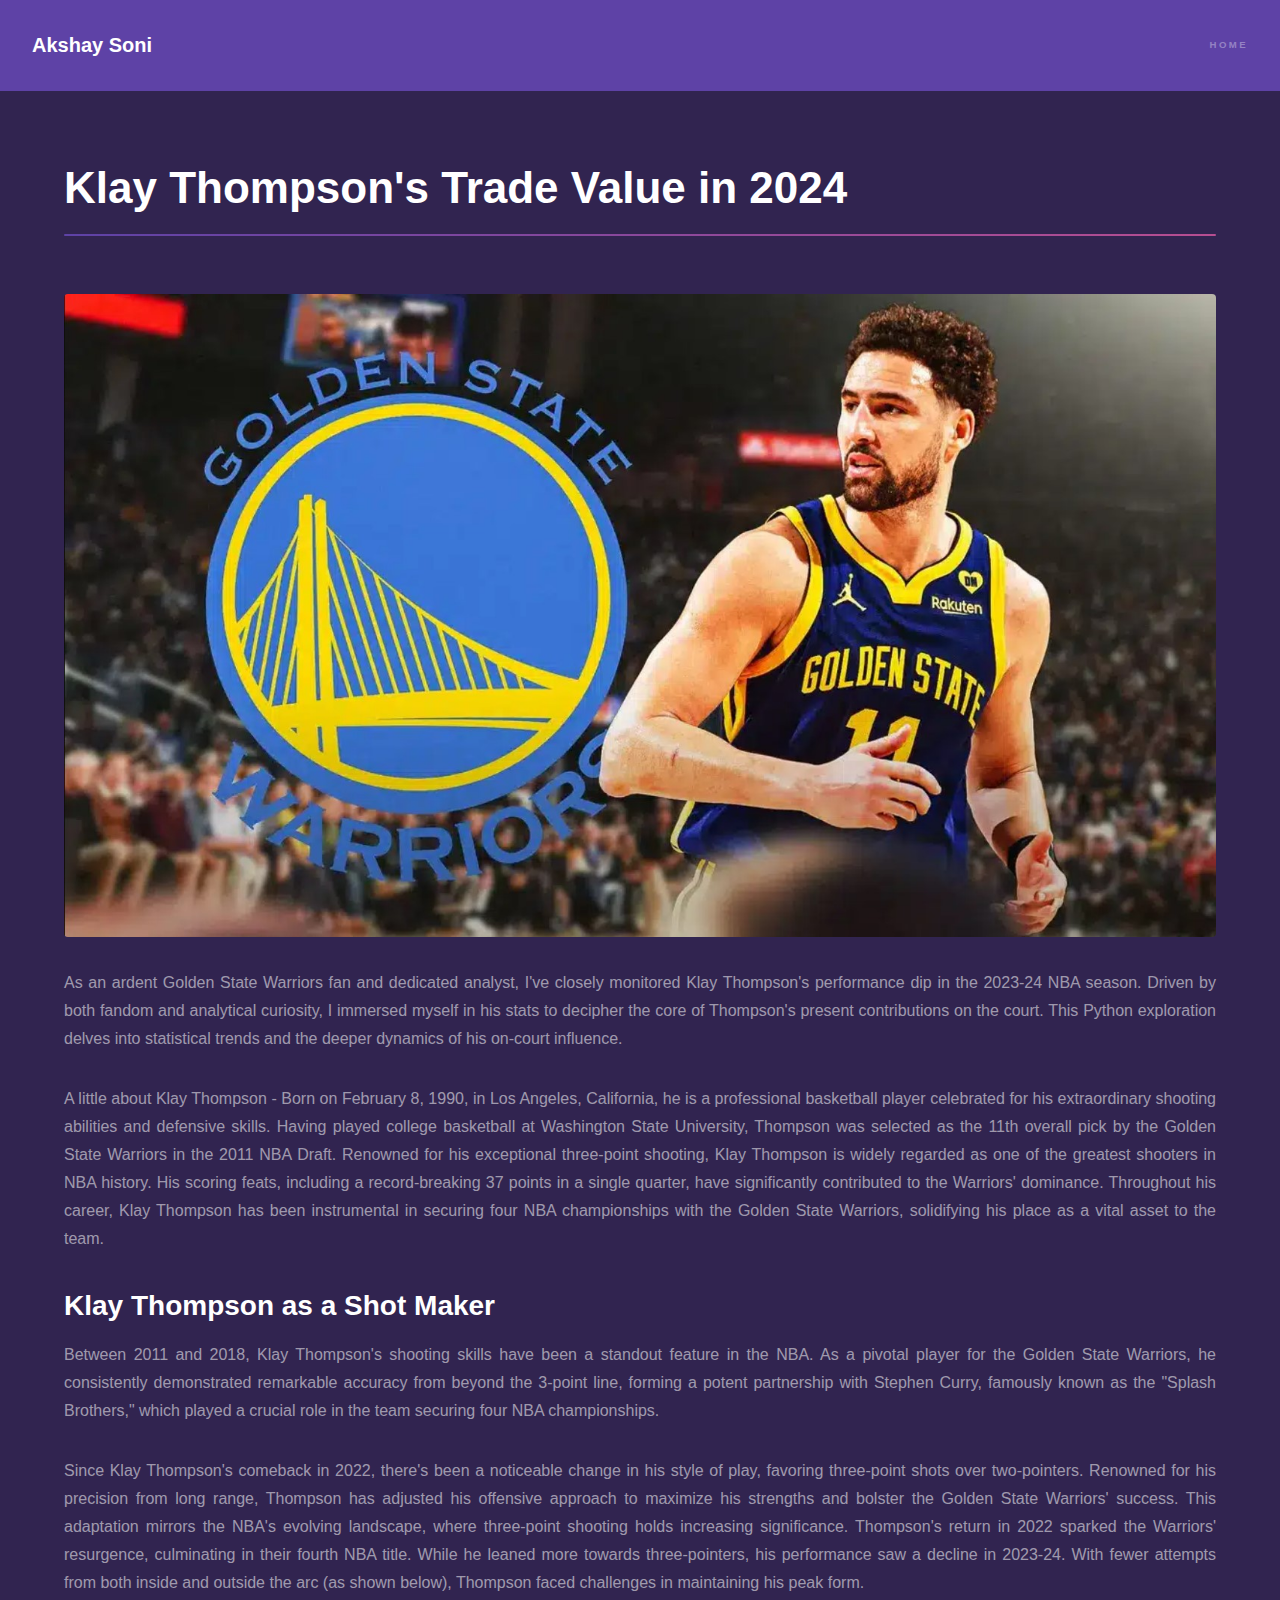
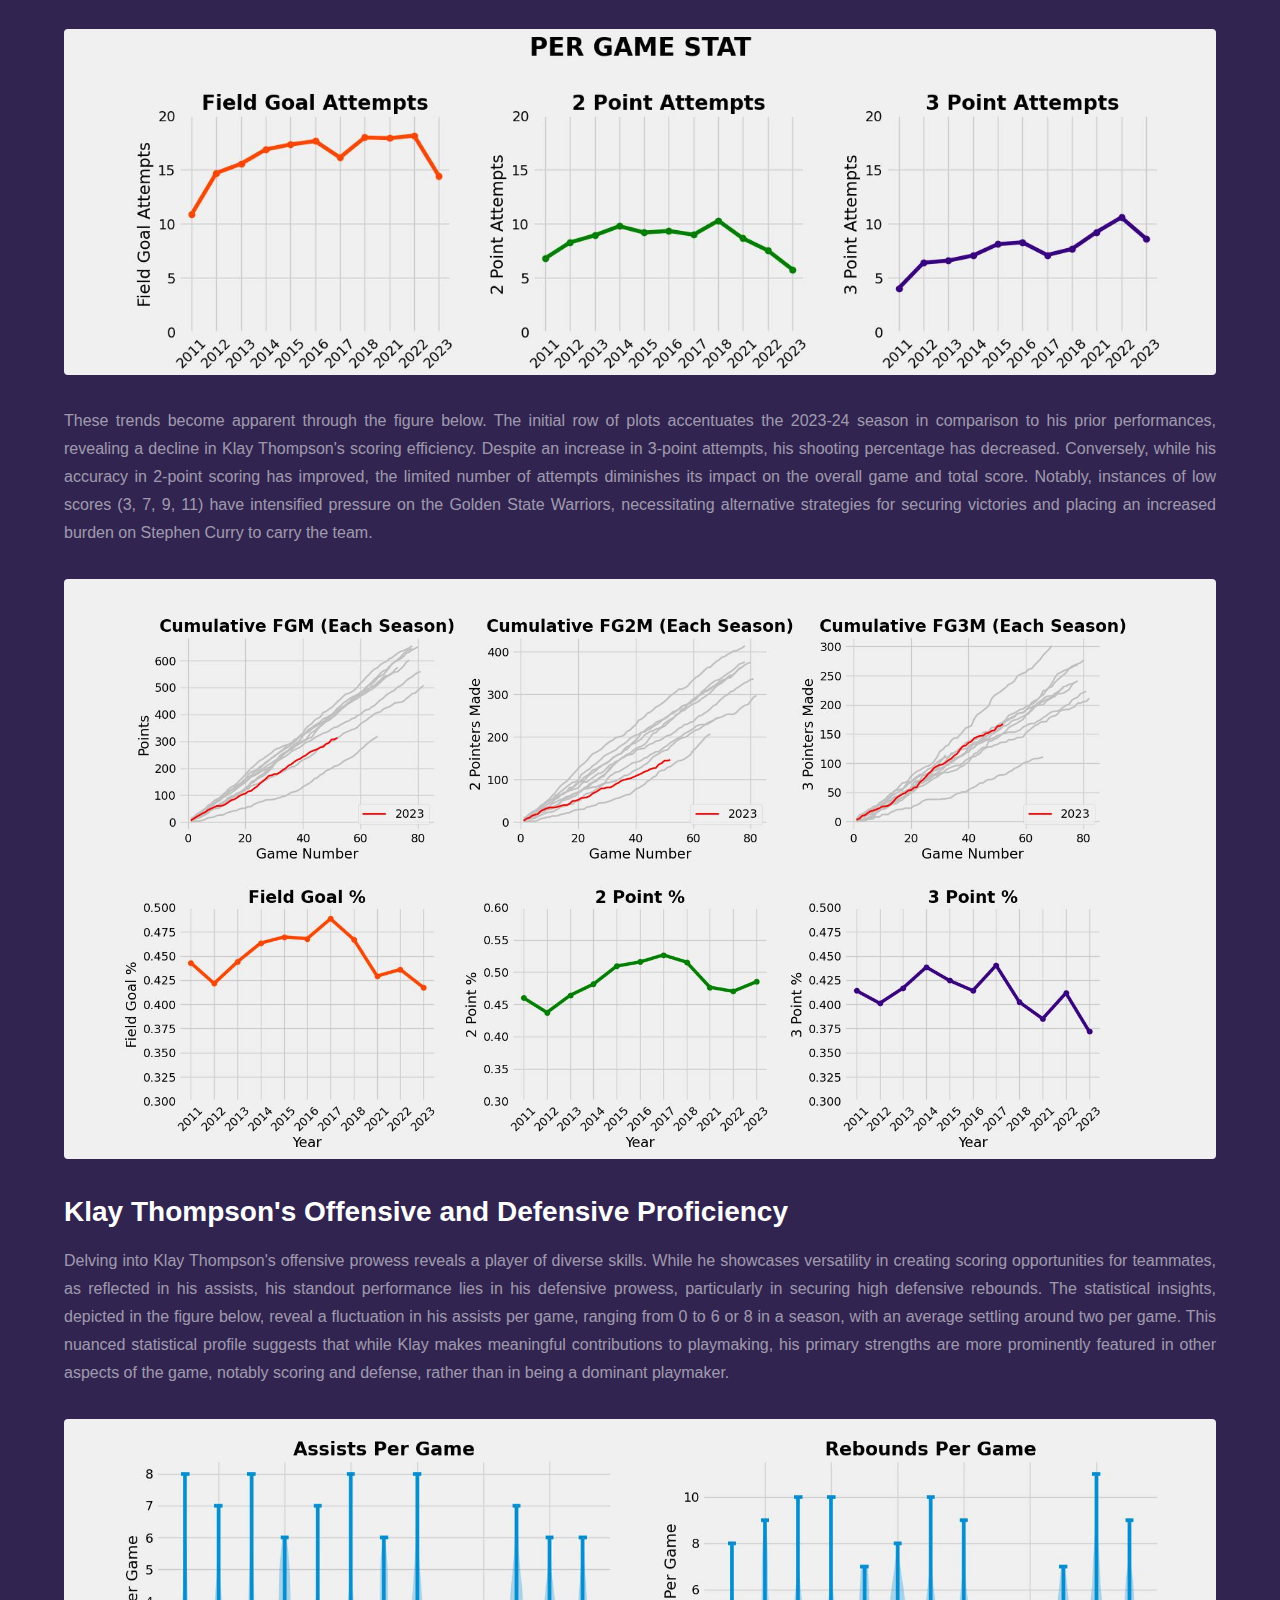
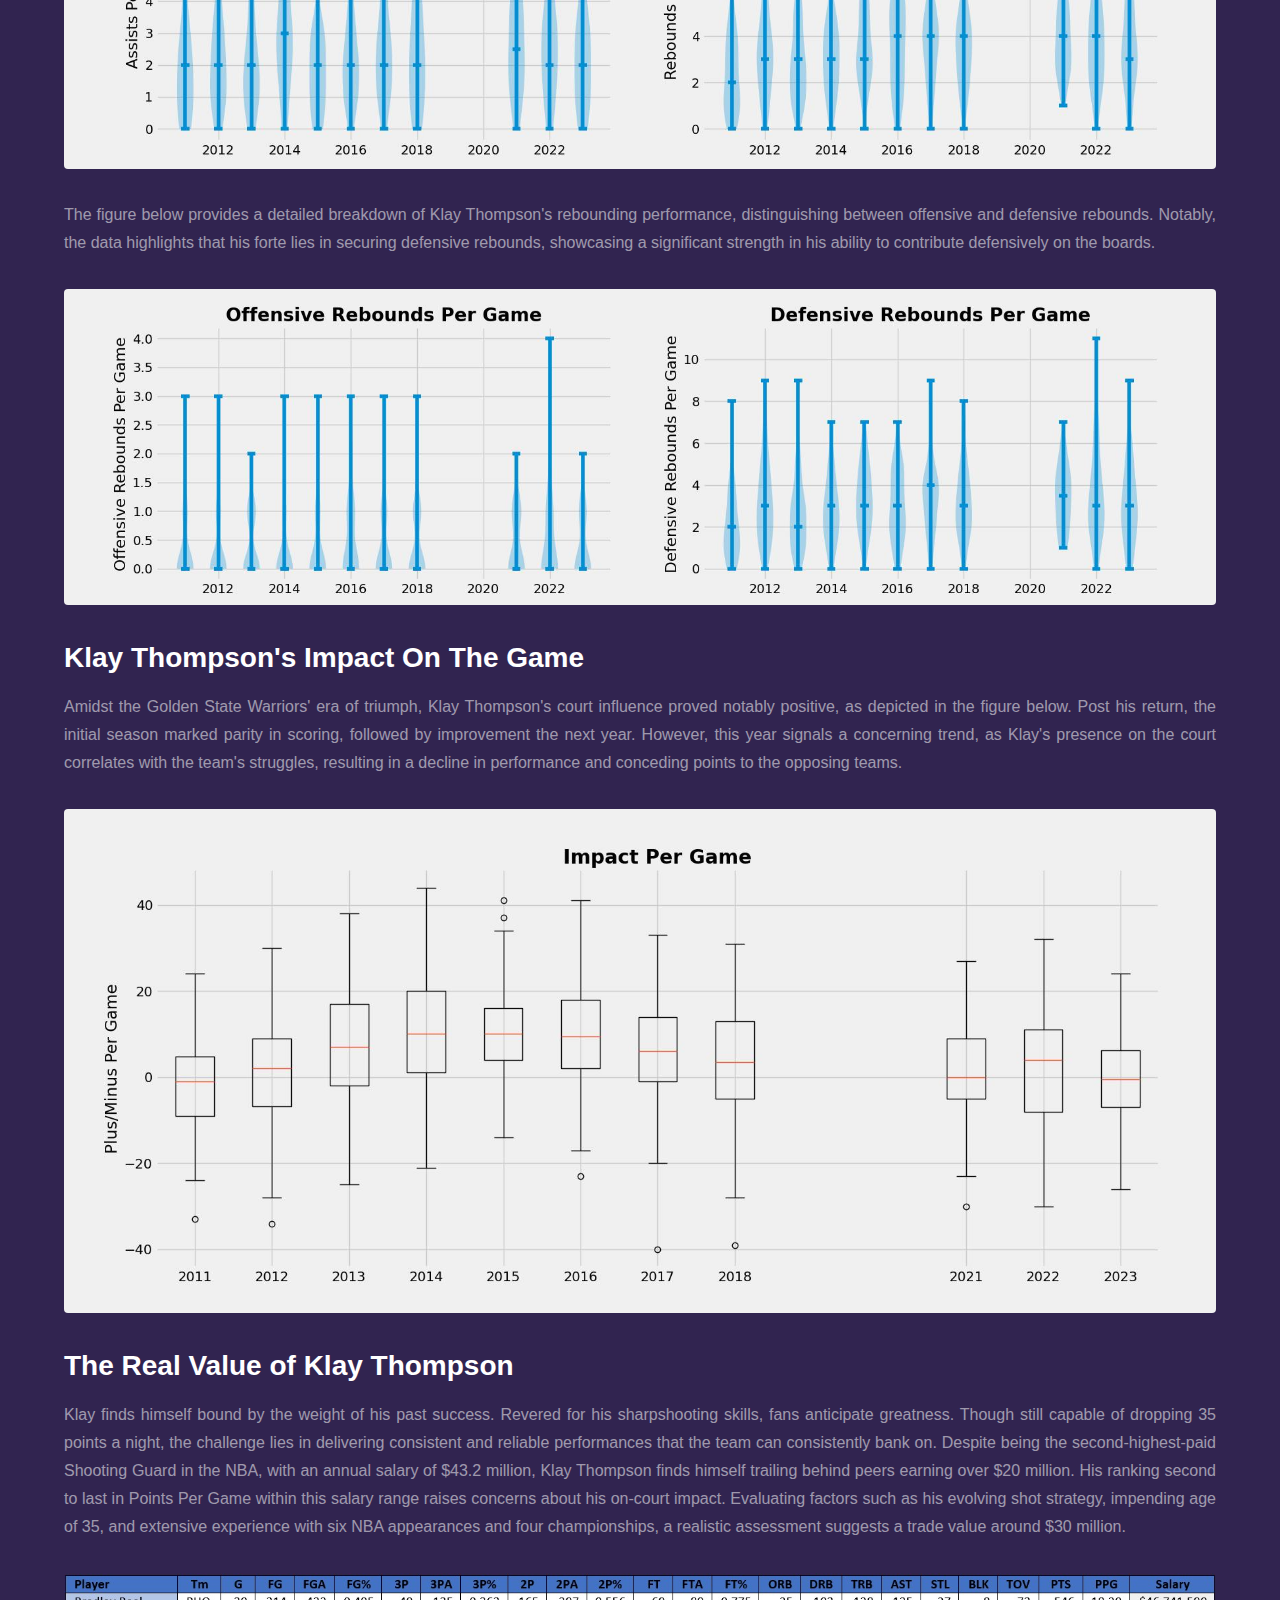
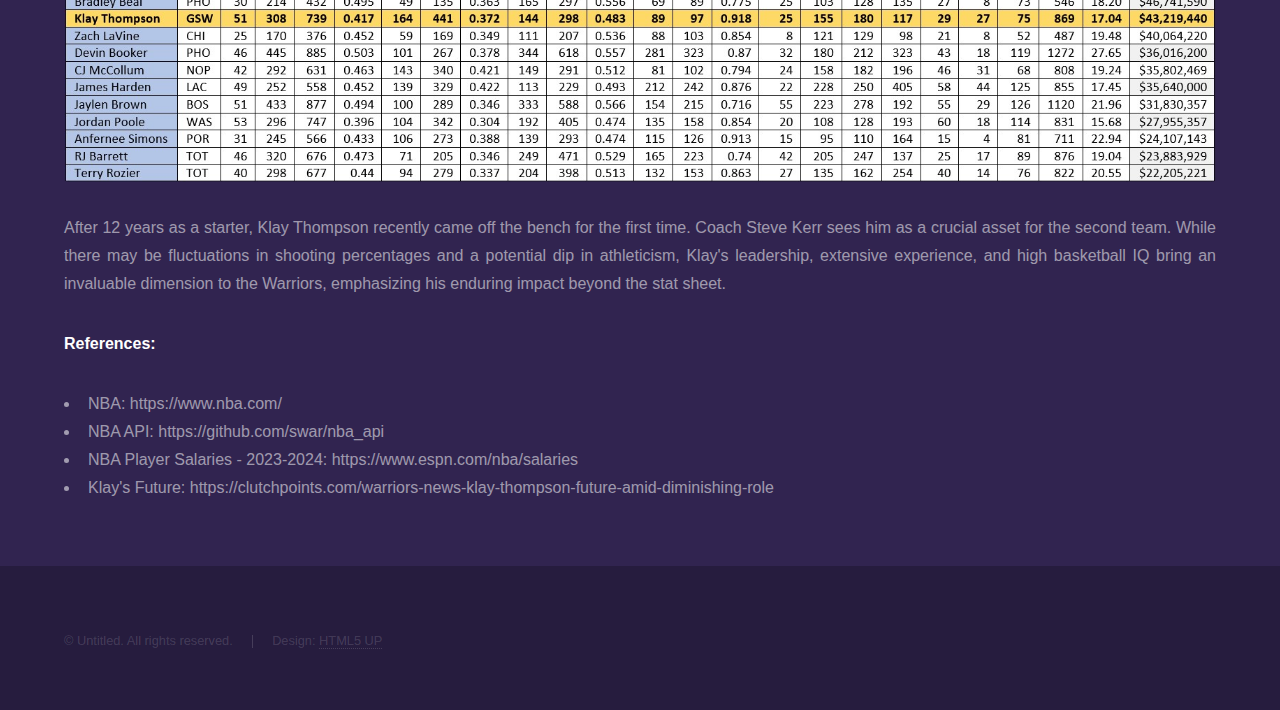
==== commit cb154c1e: "Update p1_kt.html" ====
--- a/p1_kt.html
+++ b/p1_kt.html
@@ -57,6 +57,7 @@
 								<li>NBA: https://www.nba.com/</li>
 								<li>NBA API: https://github.com/swar/nba_api</li>
 								<li>NBA Player Salaries - 2023-2024: https://www.espn.com/nba/salaries</li>
+								<li>Klay's Future: https://clutchpoints.com/warriors-news-klay-thompson-future-amid-diminishing-role</li>
 							</ul>
 						</div>
 					</section>
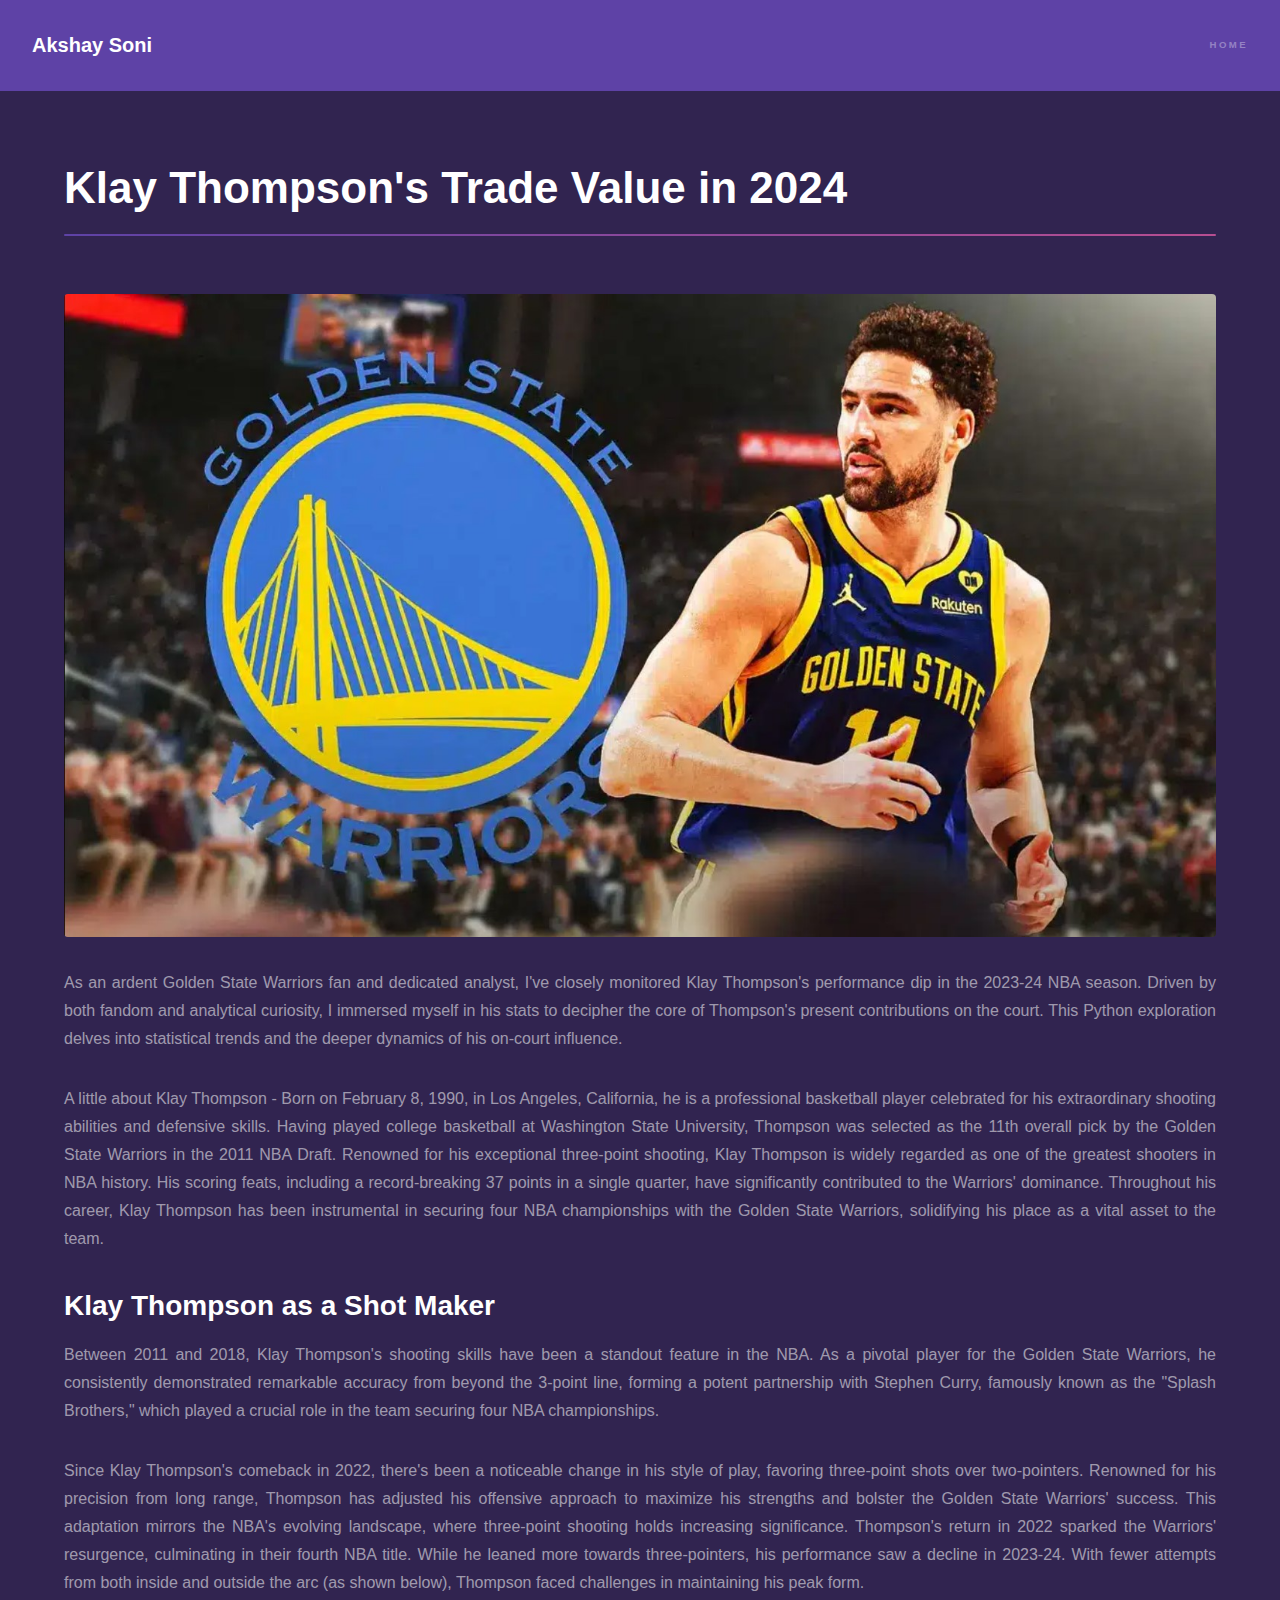
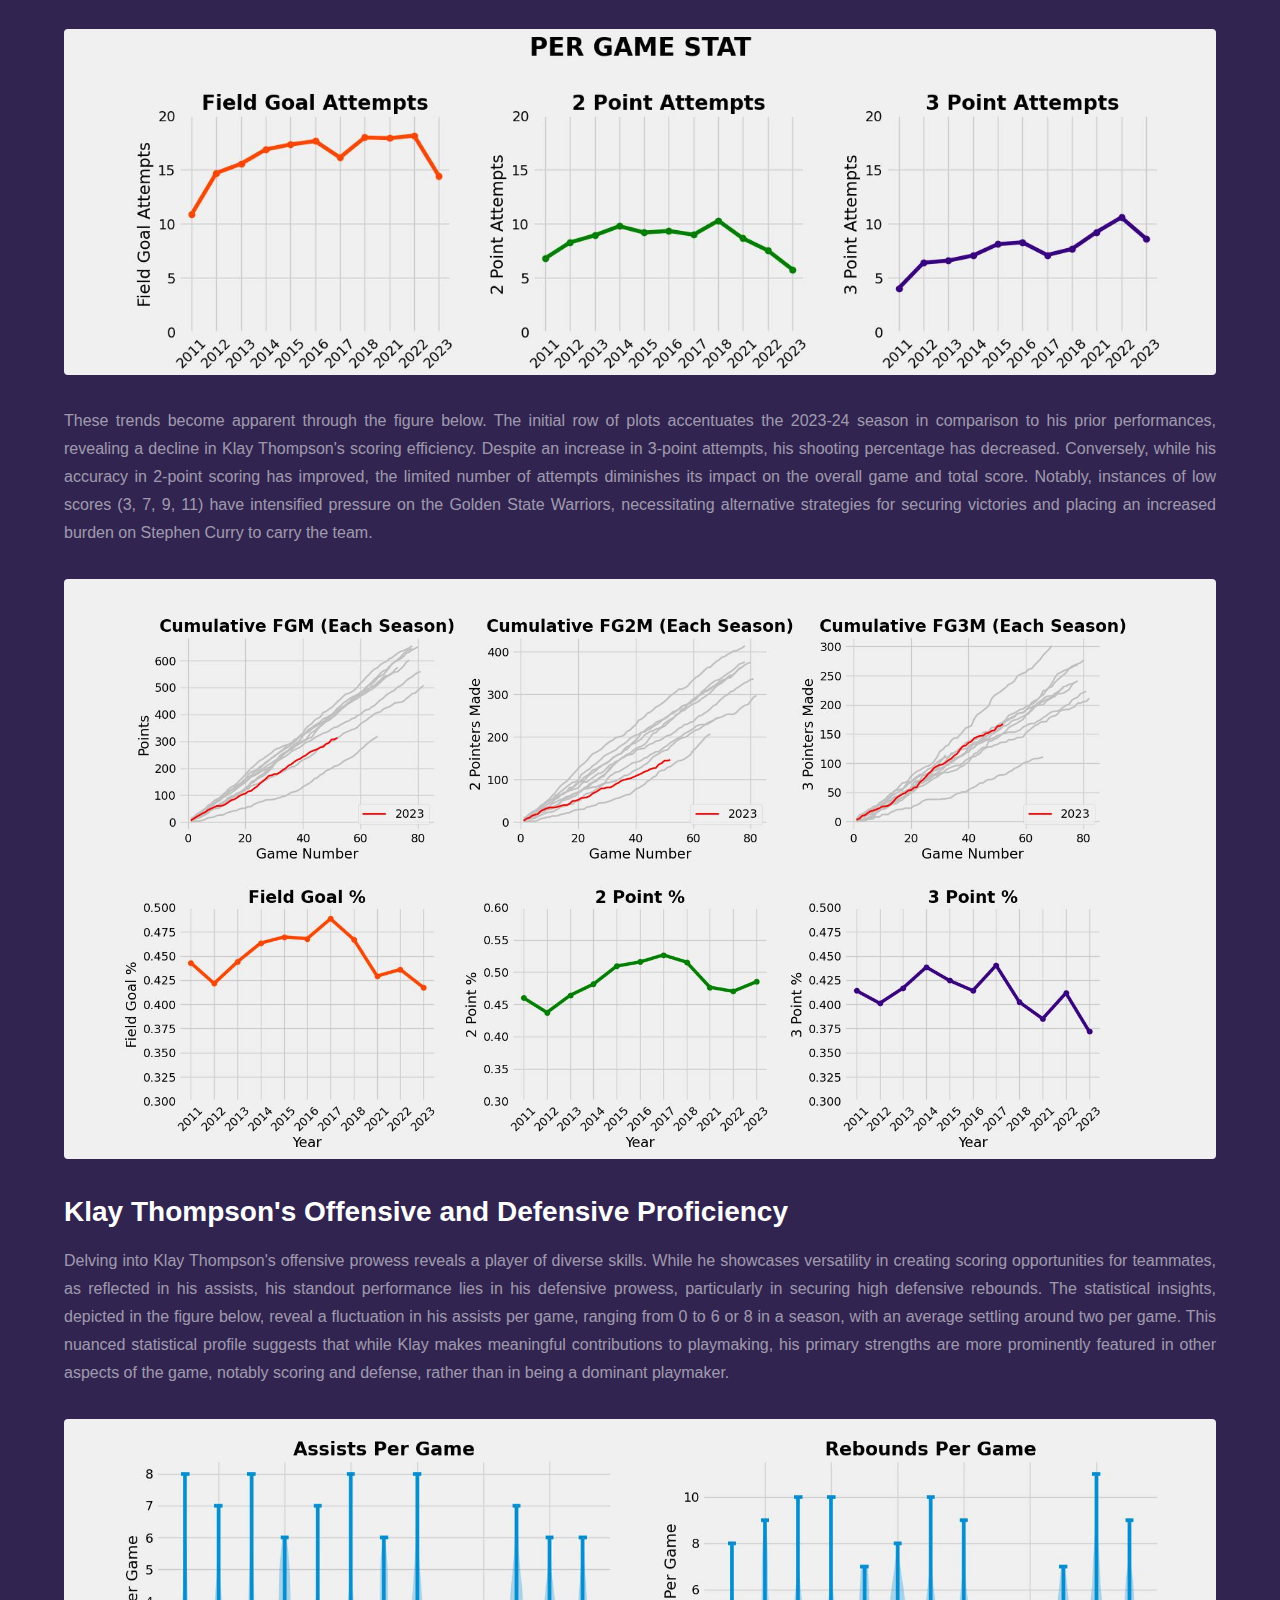
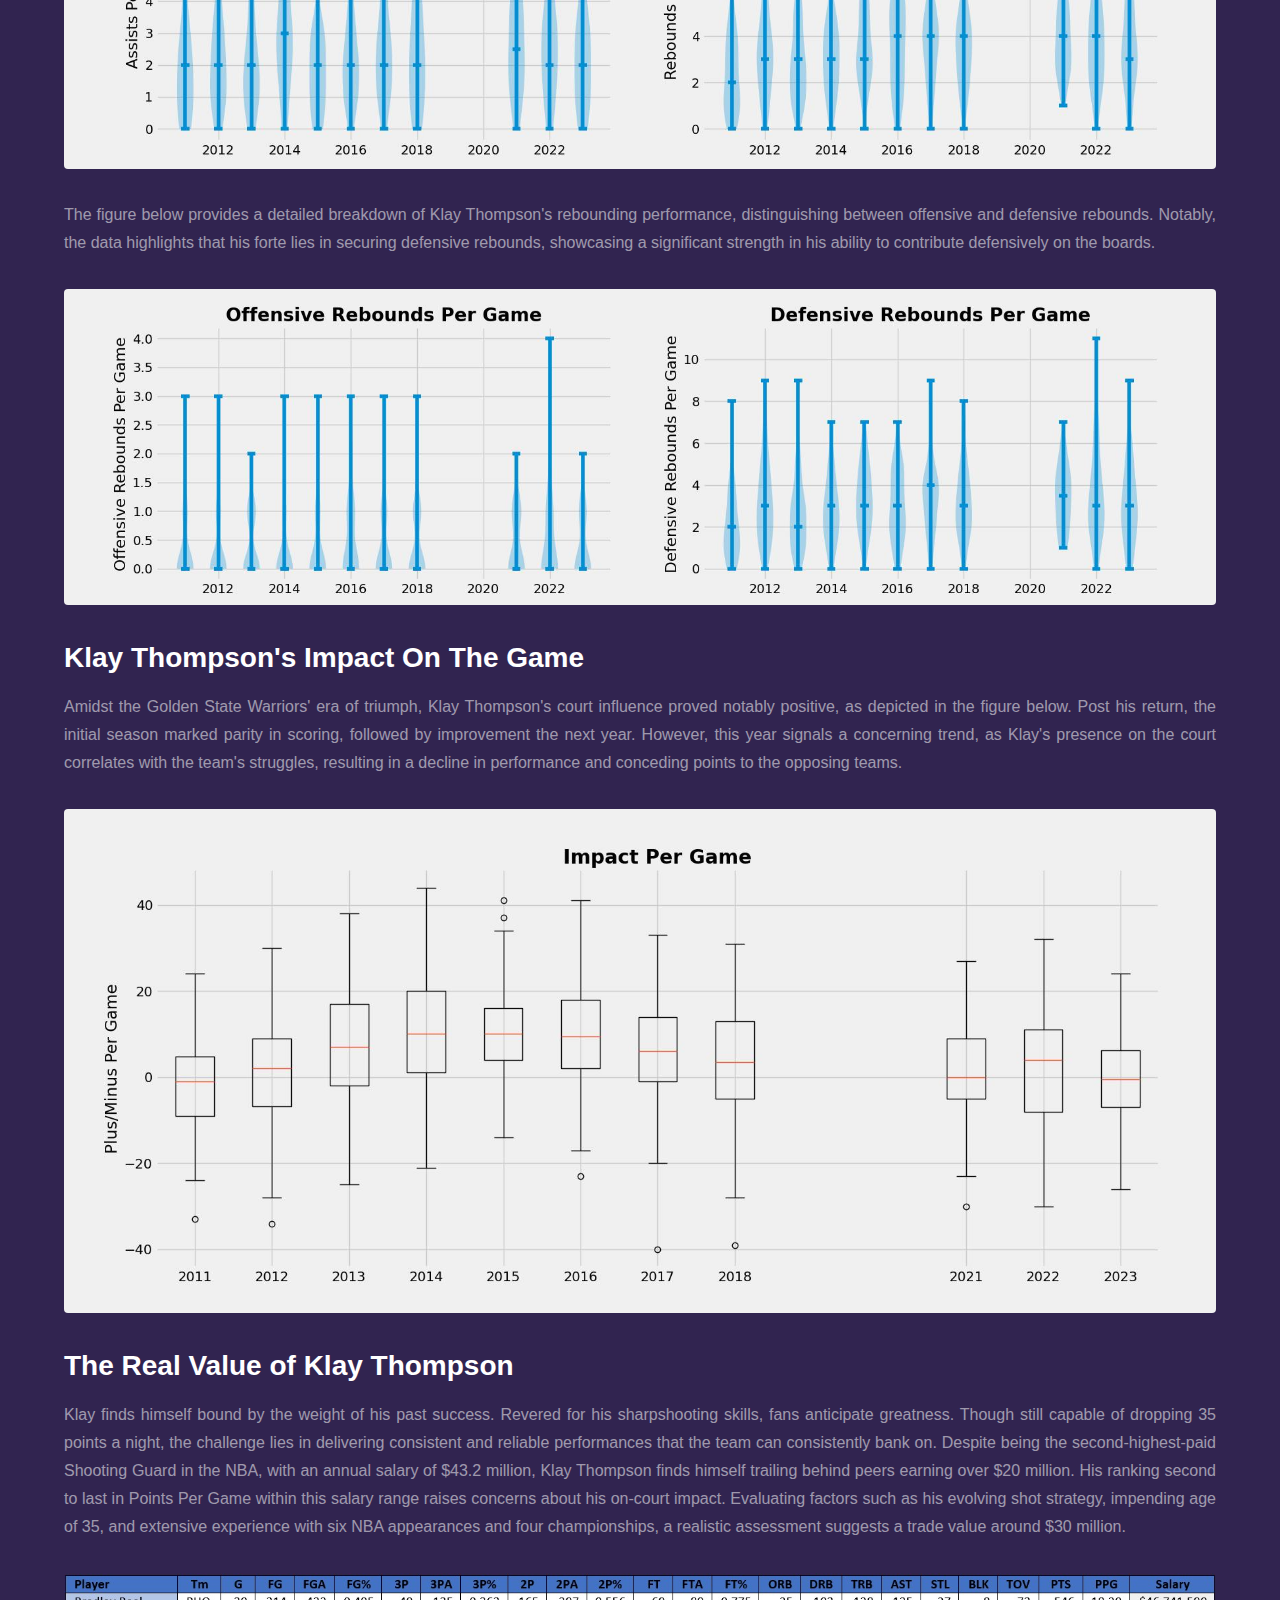
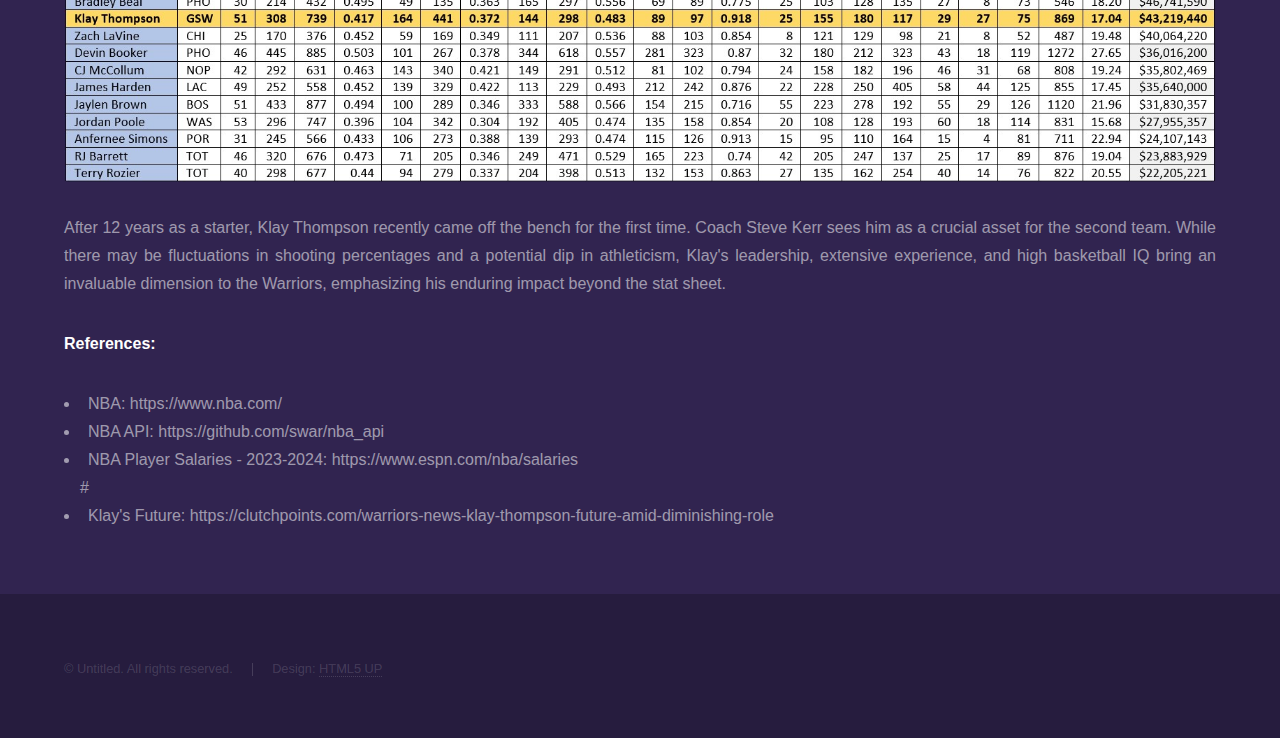
==== commit b861ed04: "Update p1_kt.html" ====
--- a/p1_kt.html
+++ b/p1_kt.html
@@ -57,7 +57,7 @@
 								<li>NBA: https://www.nba.com/</li>
 								<li>NBA API: https://github.com/swar/nba_api</li>
 								<li>NBA Player Salaries - 2023-2024: https://www.espn.com/nba/salaries</li>
-								<li>Klay's Future: https://clutchpoints.com/warriors-news-klay-thompson-future-amid-diminishing-role</li>
+								#<li>Klay's Future: https://clutchpoints.com/warriors-news-klay-thompson-future-amid-diminishing-role</li>
 							</ul>
 						</div>
 					</section>
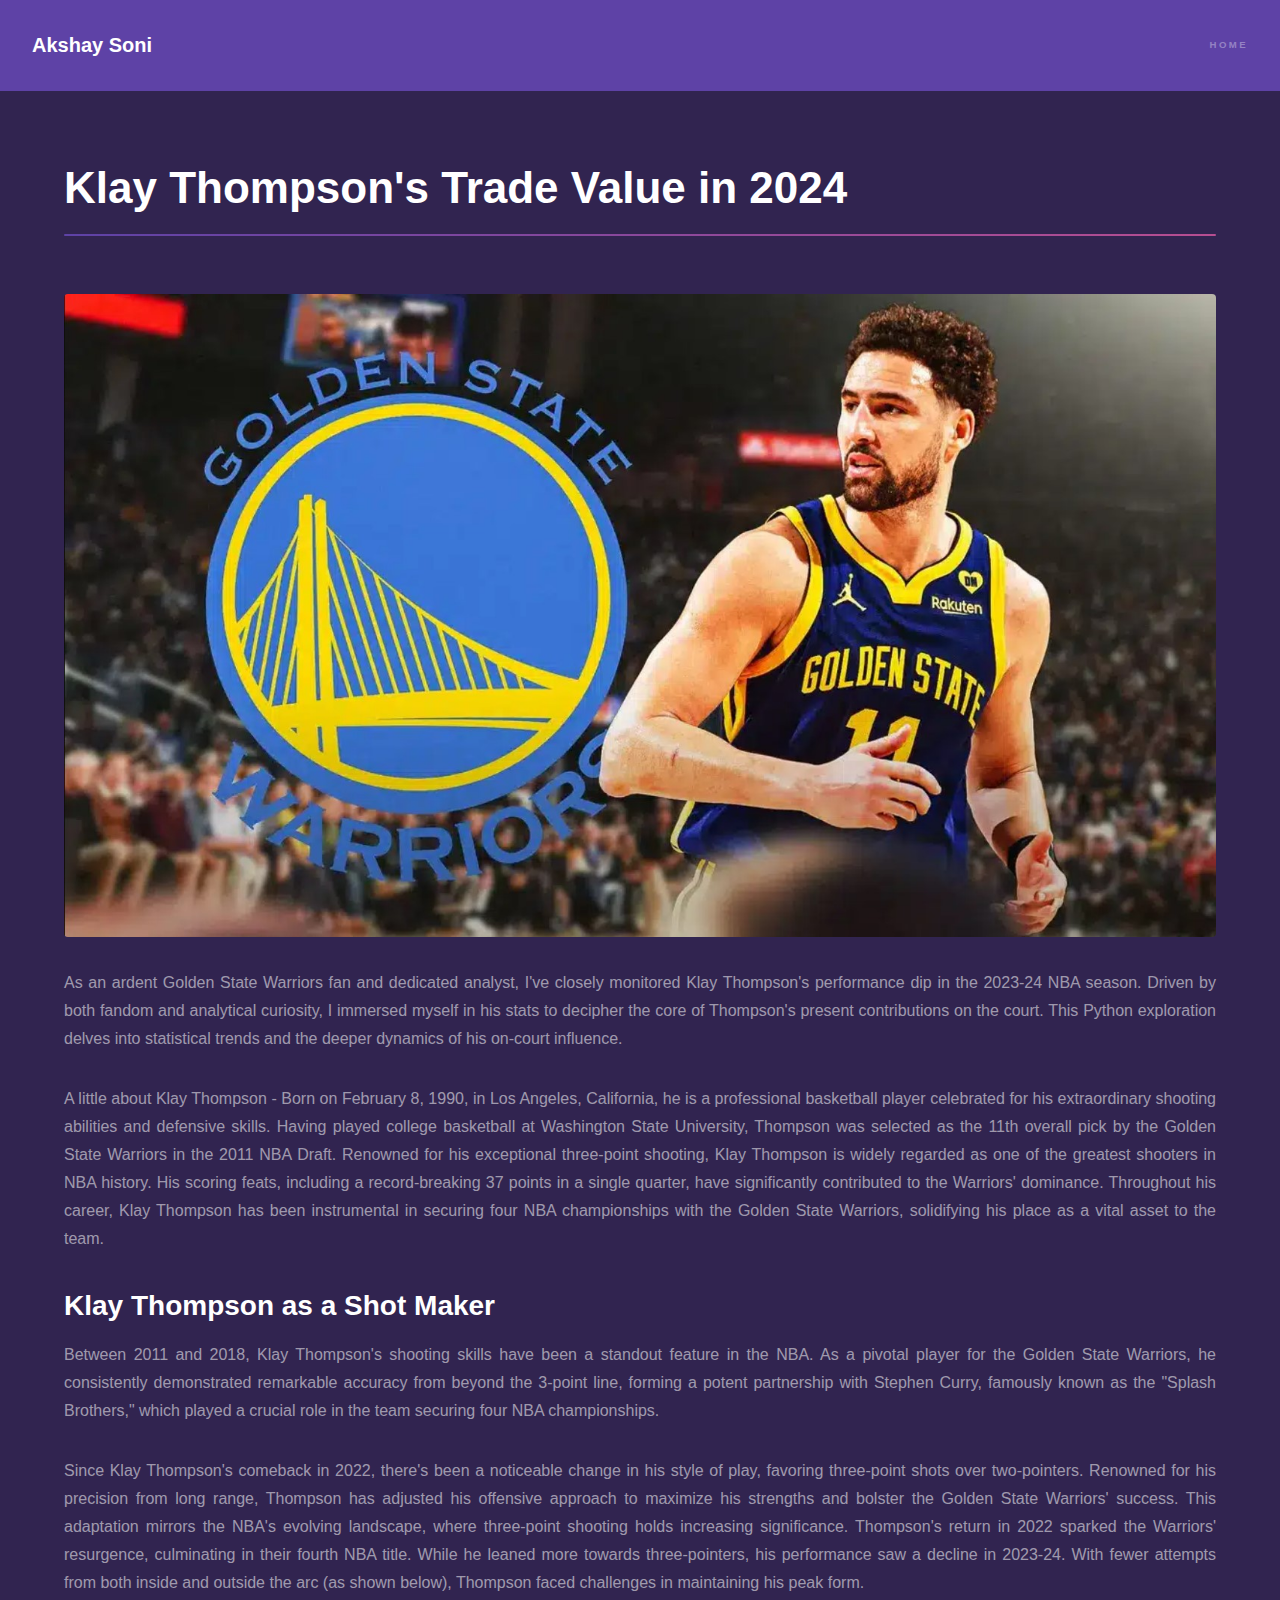
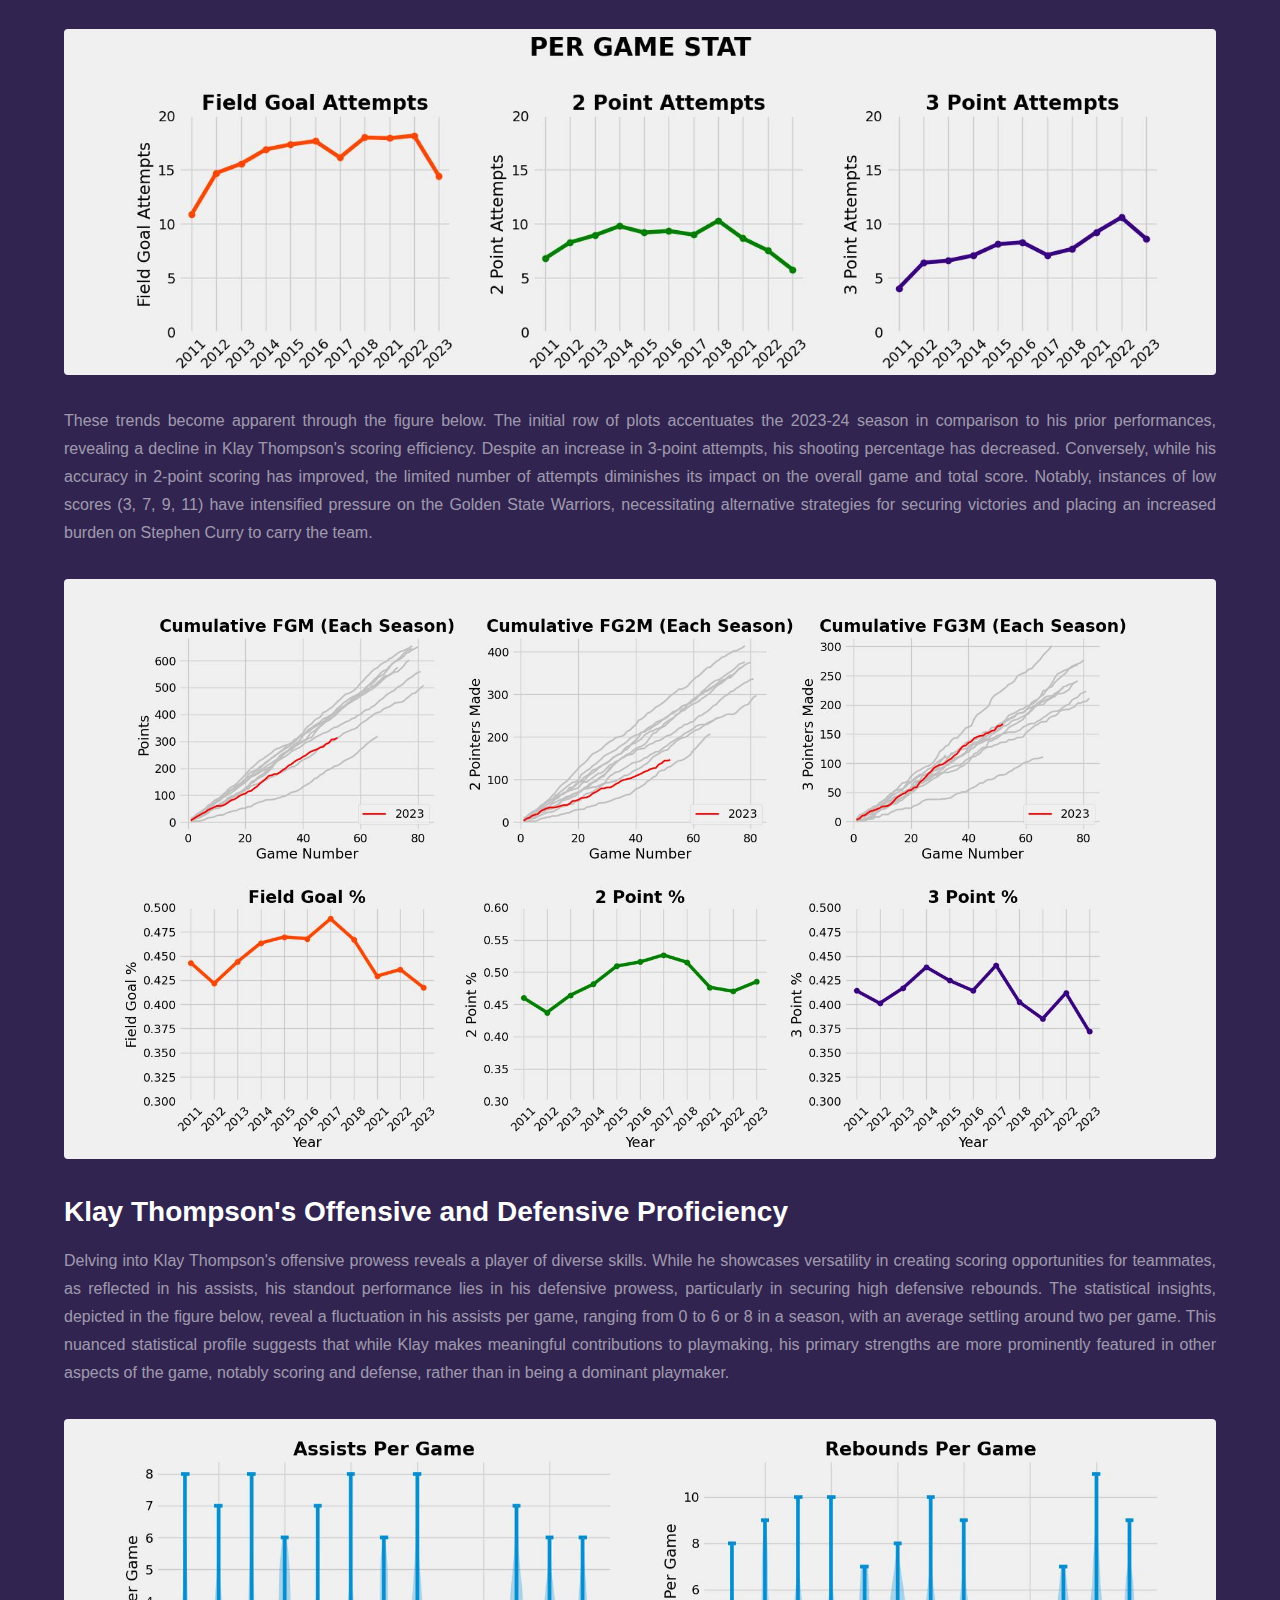
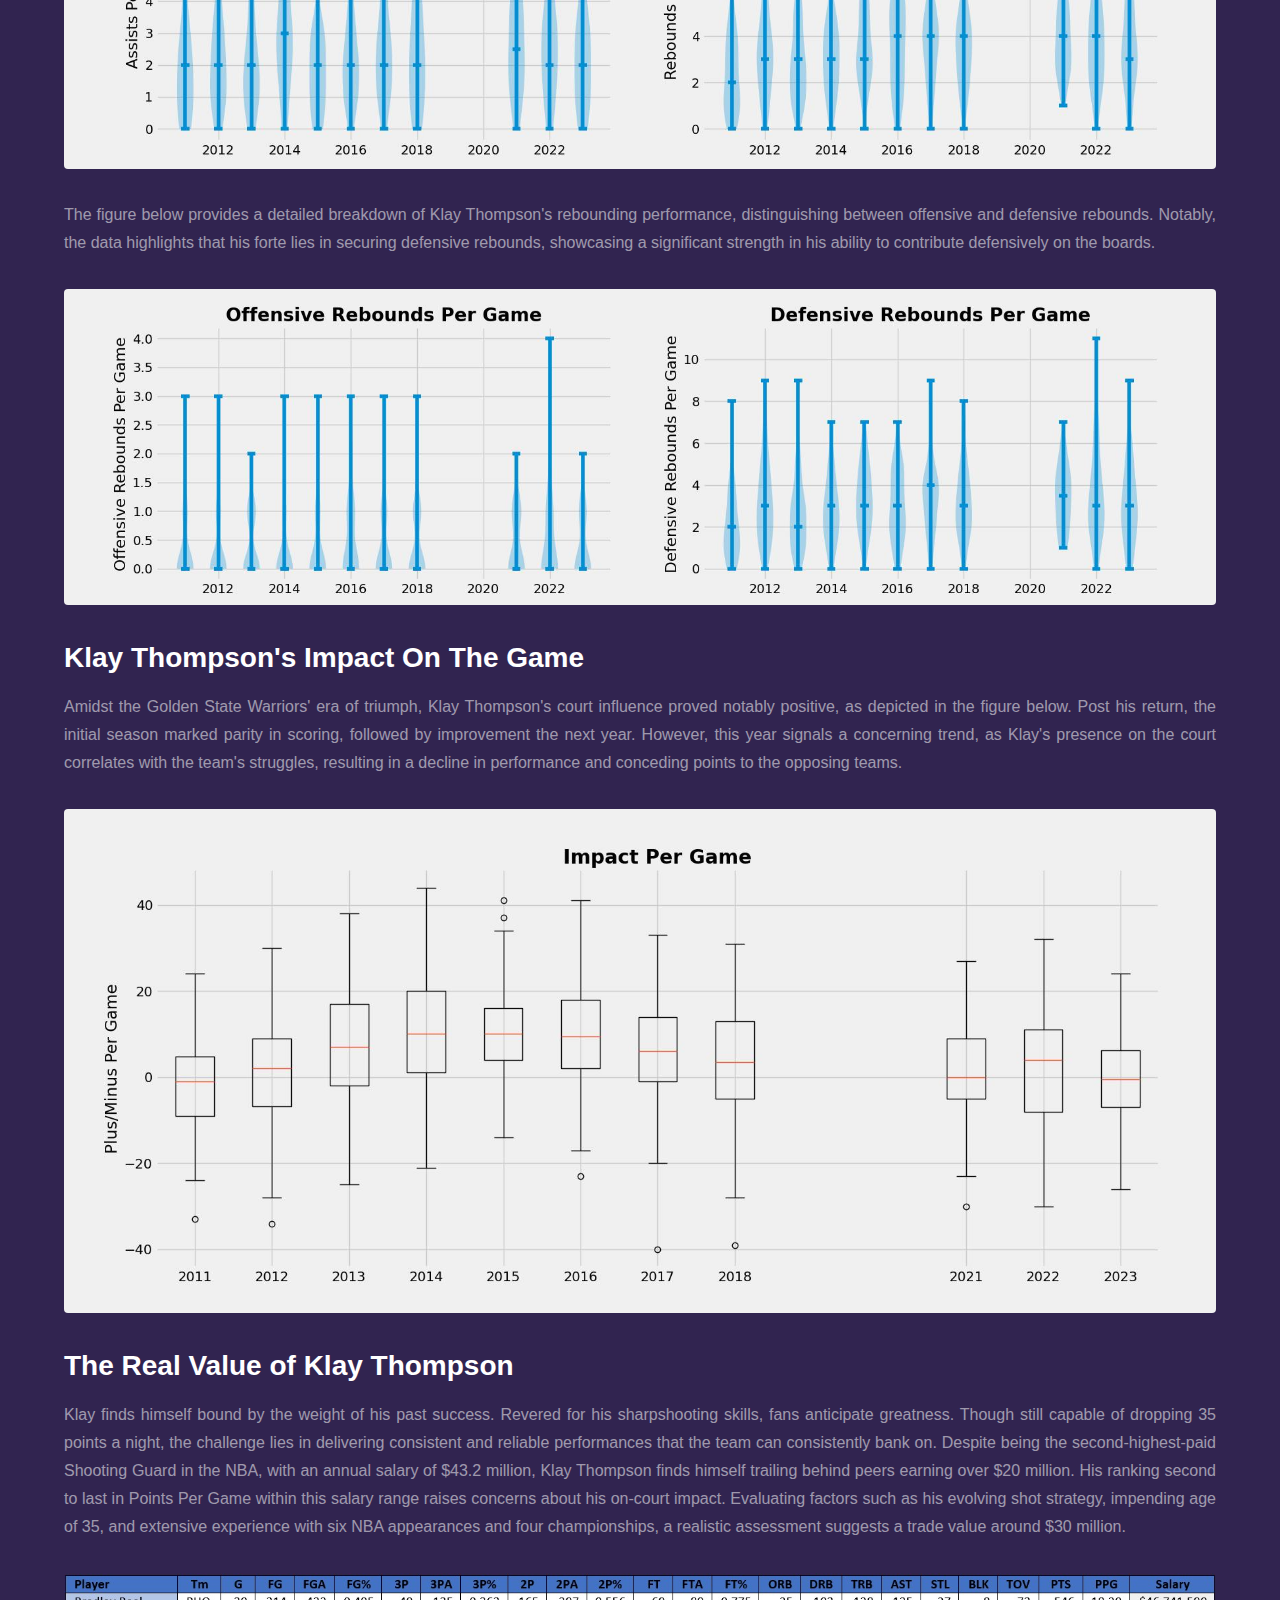
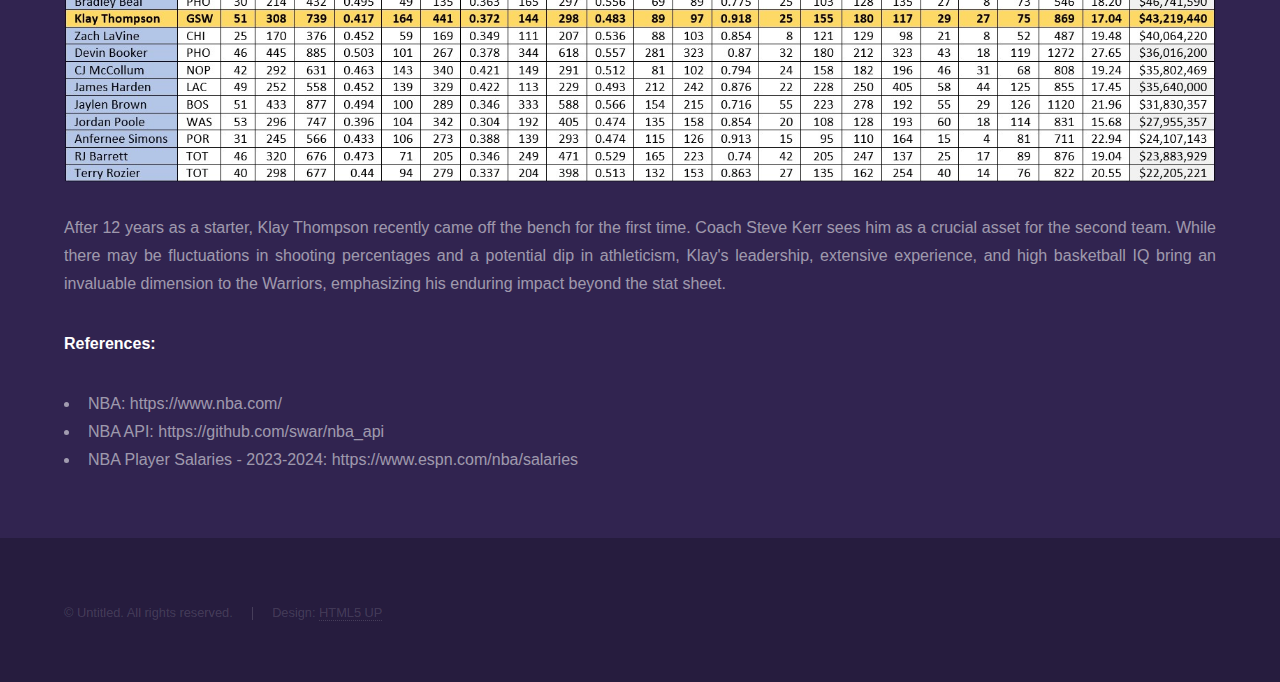
==== commit 2d026614: "Update p1_kt.html" ====
--- a/p1_kt.html
+++ b/p1_kt.html
@@ -57,7 +57,6 @@
 								<li>NBA: https://www.nba.com/</li>
 								<li>NBA API: https://github.com/swar/nba_api</li>
 								<li>NBA Player Salaries - 2023-2024: https://www.espn.com/nba/salaries</li>
-								#<li>Klay's Future: https://clutchpoints.com/warriors-news-klay-thompson-future-amid-diminishing-role</li>
 							</ul>
 						</div>
 					</section>
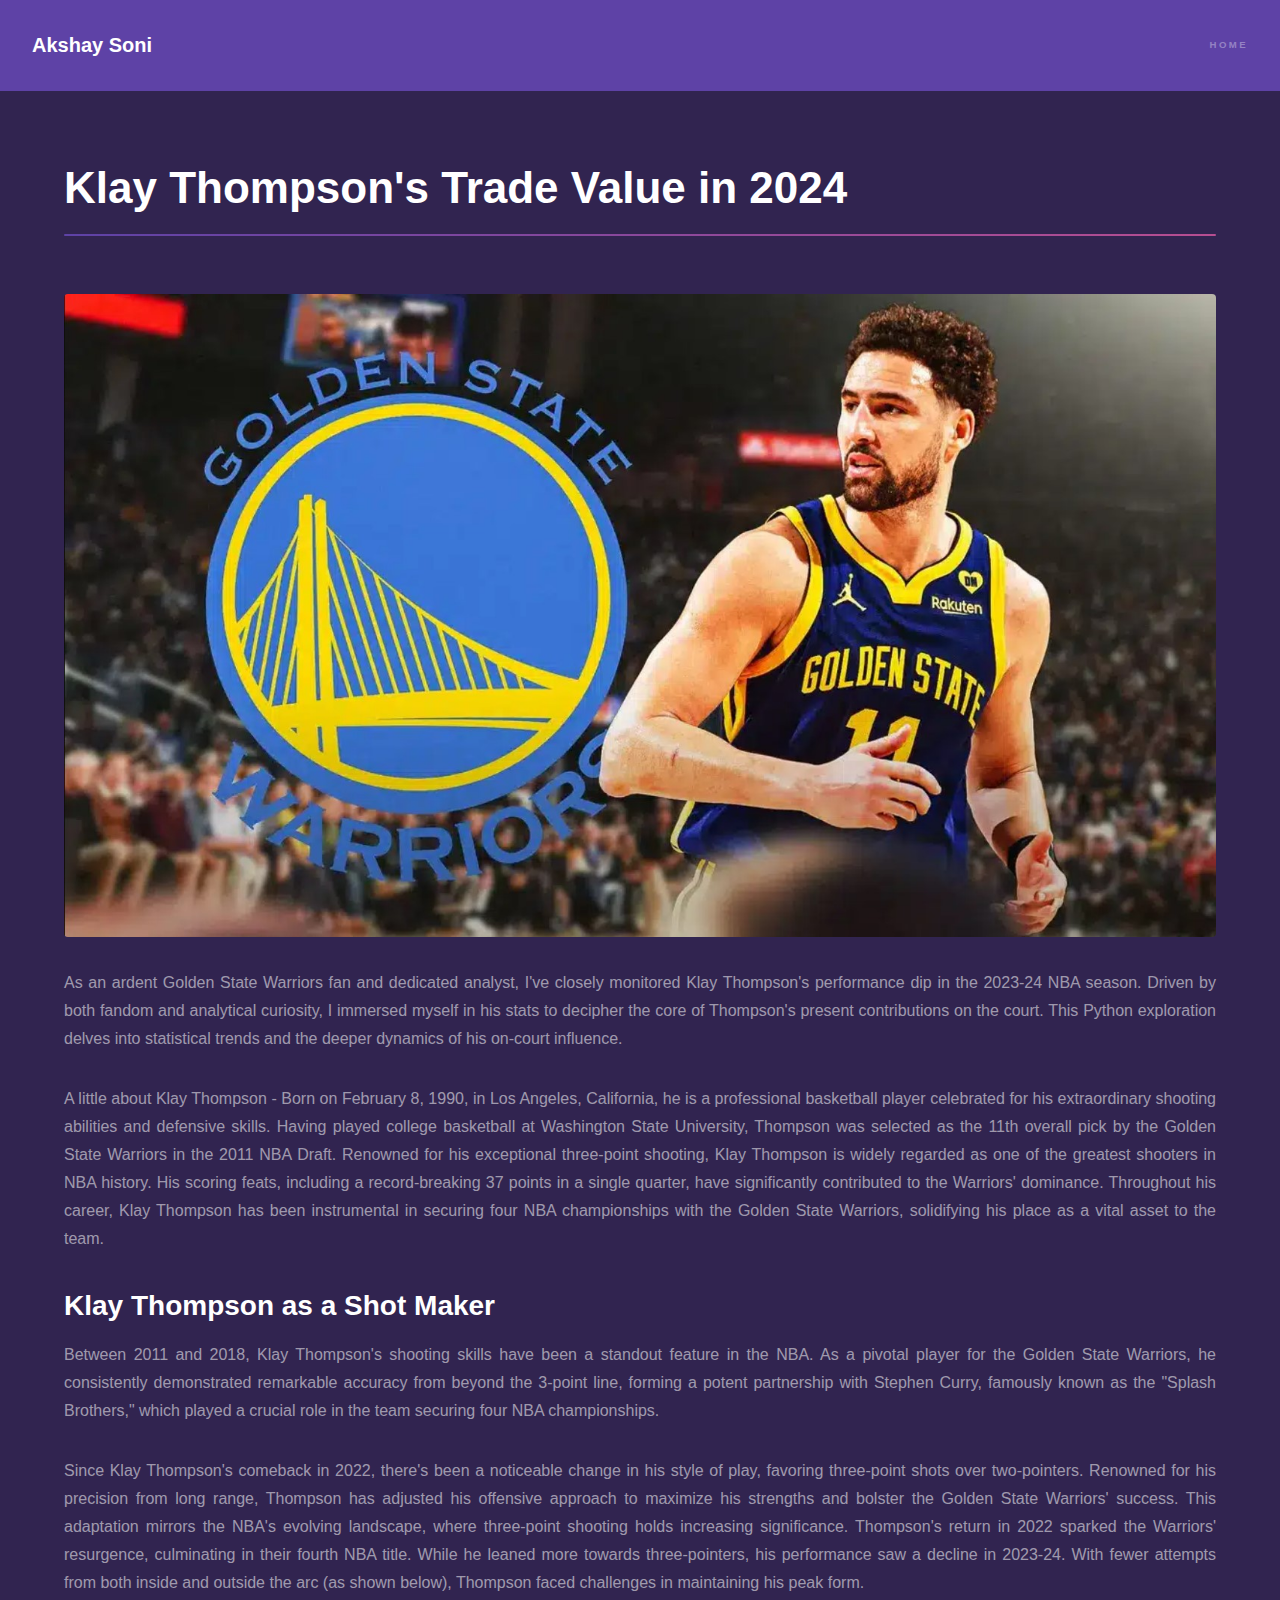
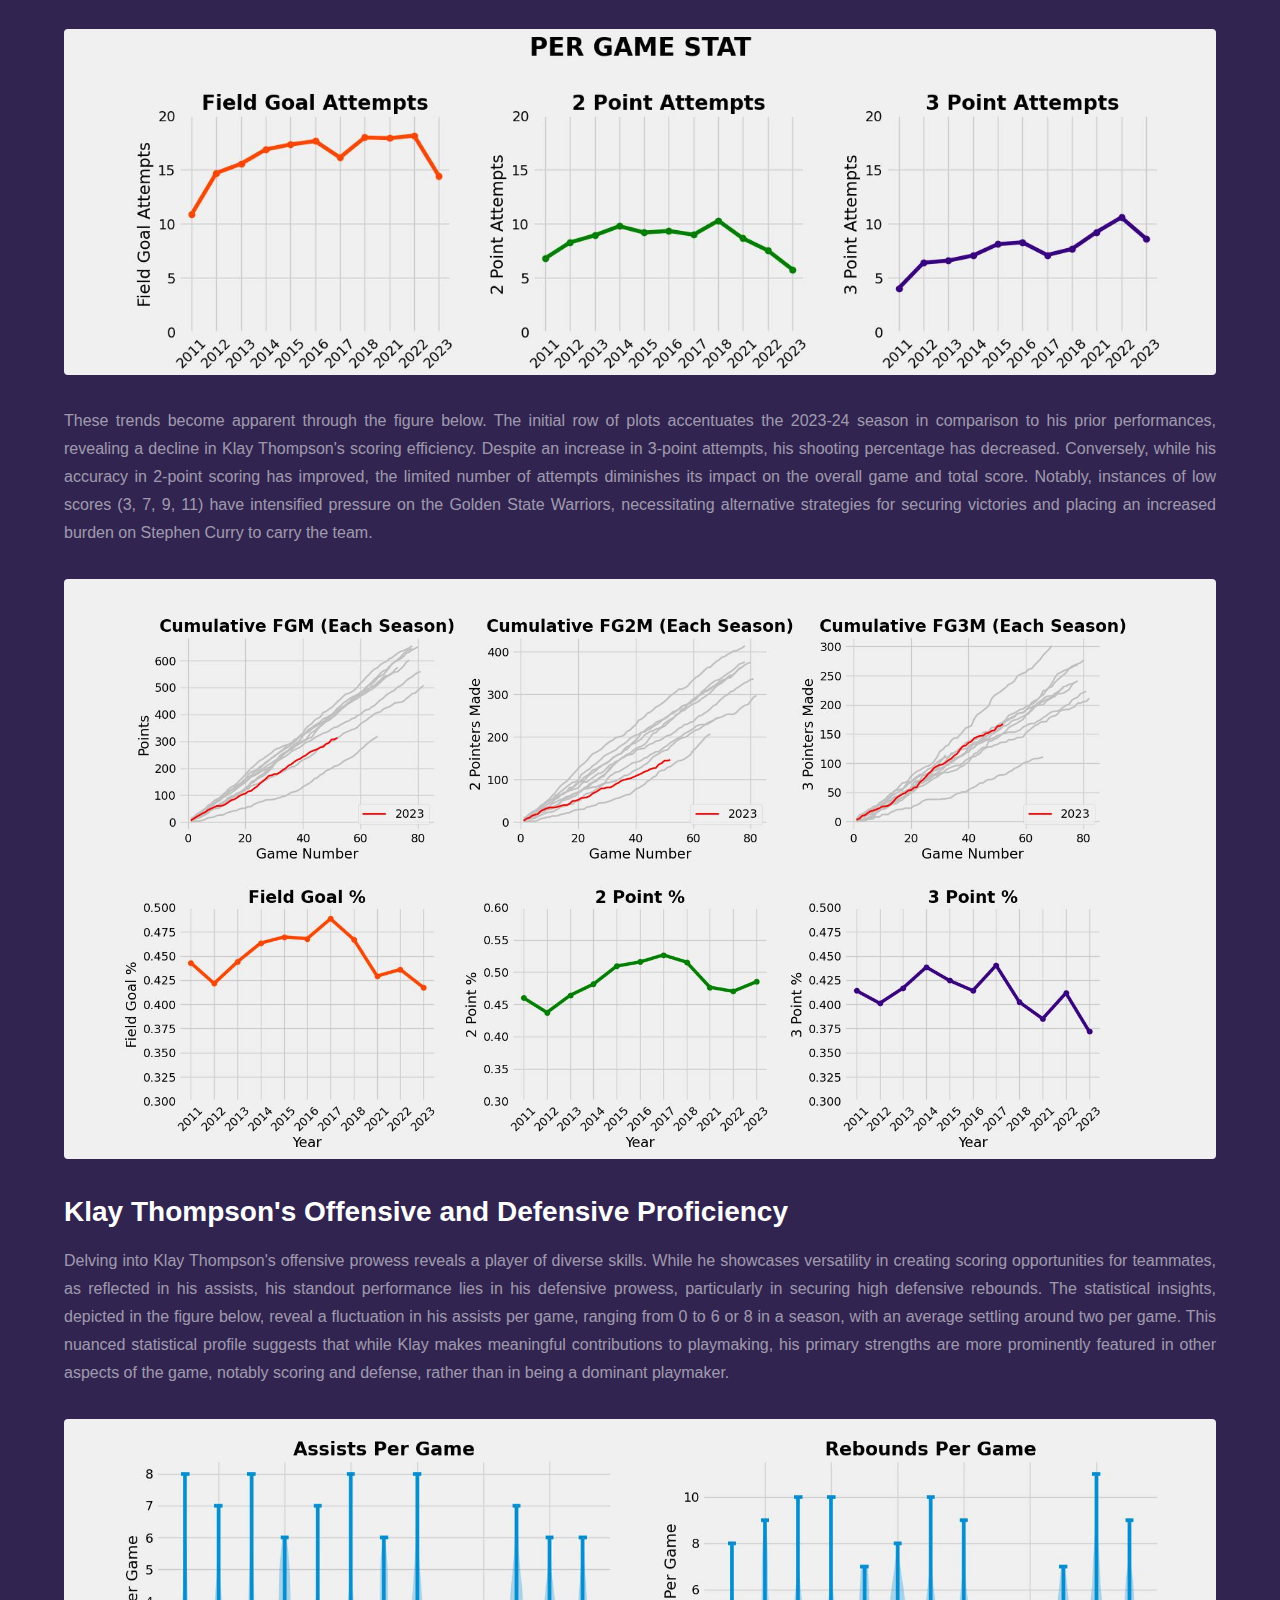
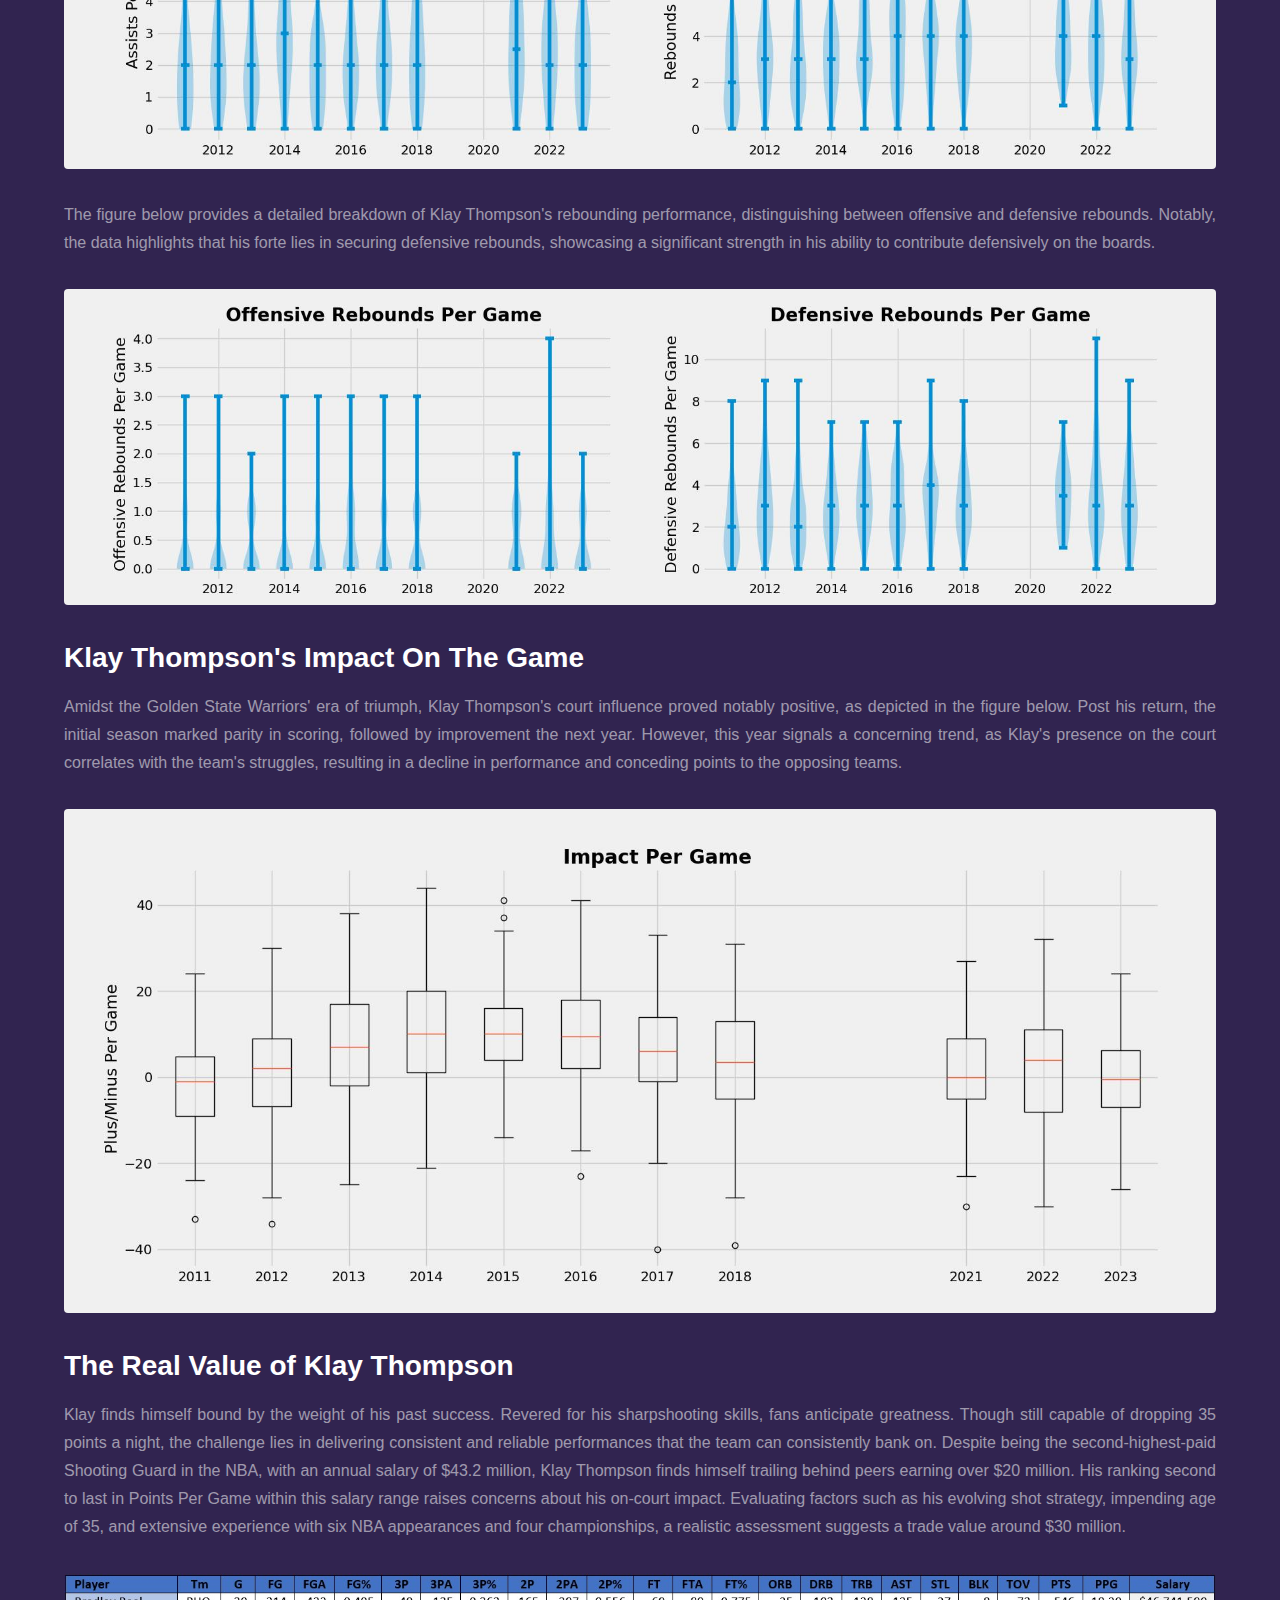
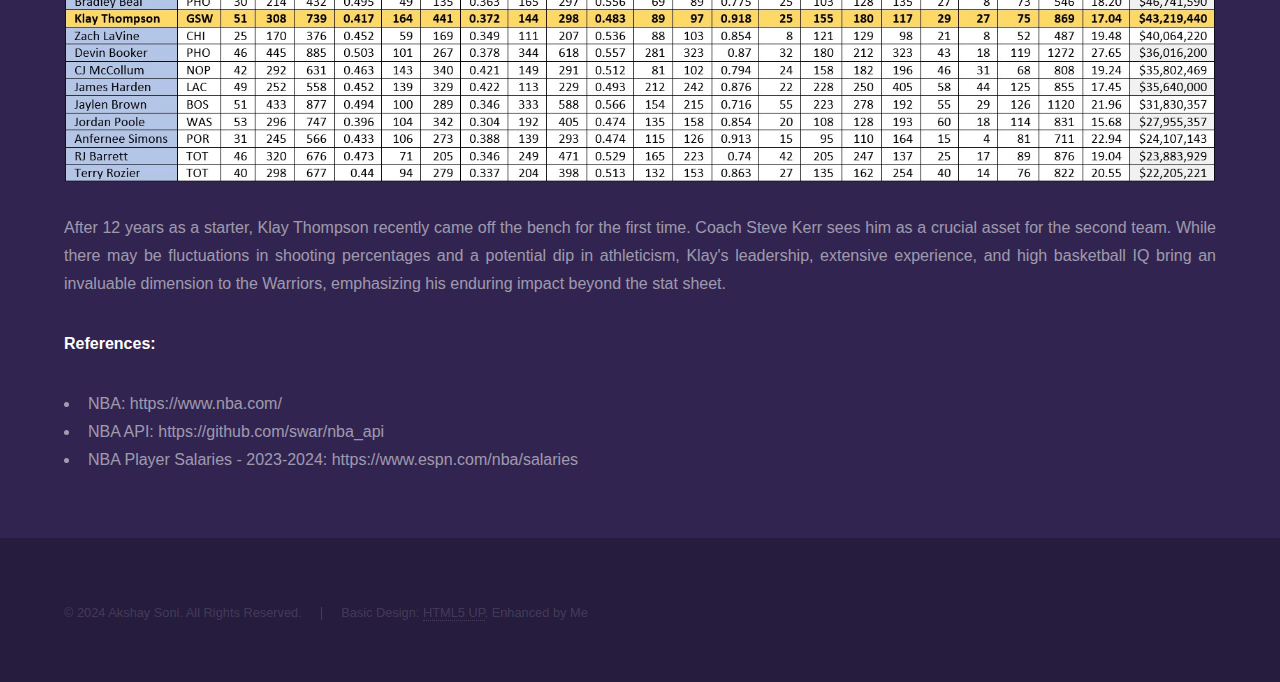
==== commit 9fecff09: "Update p1_kt.html" ====
--- a/p1_kt.html
+++ b/p1_kt.html
@@ -67,7 +67,7 @@
 			<footer id="footer" class="wrapper alt">
 				<div class="inner">
 					<ul class="menu">
-						<li>&copy; Untitled. All rights reserved.</li><li>Design: <a href="http://html5up.net">HTML5 UP</a></li>
+						<li>&copy; 2024 Akshay Soni. All Rights Reserved.</li><li>Basic Design: <a href="http://html5up.net">HTML5 UP</a>, Enhanced by Me</li>
 					</ul>
 				</div>
 			</footer>
--- a/assets/css/main.css
+++ b/assets/css/main.css
@@ -32,6 +32,10 @@
 	line-height: 1;
 }
 
+.typed-text {
+    color: orange;
+}
+
 ol, ul {
 	list-style: none;
 }
@@ -231,7 +235,7 @@
 	}
 
 	h6 {
-		font-size: 0.6em;
+		font-size: 1.75em;
 	}
 
 	@media screen and (max-width: 736px) {
@@ -257,7 +261,7 @@
 		}
 
 		h6 {
-			font-size: 0.6em;
+			font-size: 1.75em;
 		}
 
 	}
@@ -2887,7 +2891,7 @@
 	header h4 + p,
 	header h5 + p,
 	header h6 + p {
-		font-size: 0.9em;
+		font-size: 1.75em;
 		margin-top: -0.6em;
 		line-height: 1.5em;
 	}
@@ -3240,7 +3244,7 @@
 		}
 
 		.wrapper.style1 {
-			background-color: #7B36D8;
+			background-color: #5e42a6;
 		}
 
 		.wrapper.style1-alt {
@@ -3882,7 +3886,7 @@
 
 	#intro {
 		background-attachment: fixed;
-		background-image: url("images/intro.svg");
+		background-image: url("images/image01.jpg");
 		background-position: top right;
 		background-repeat: no-repeat;
 		background-size: 100% 100%;
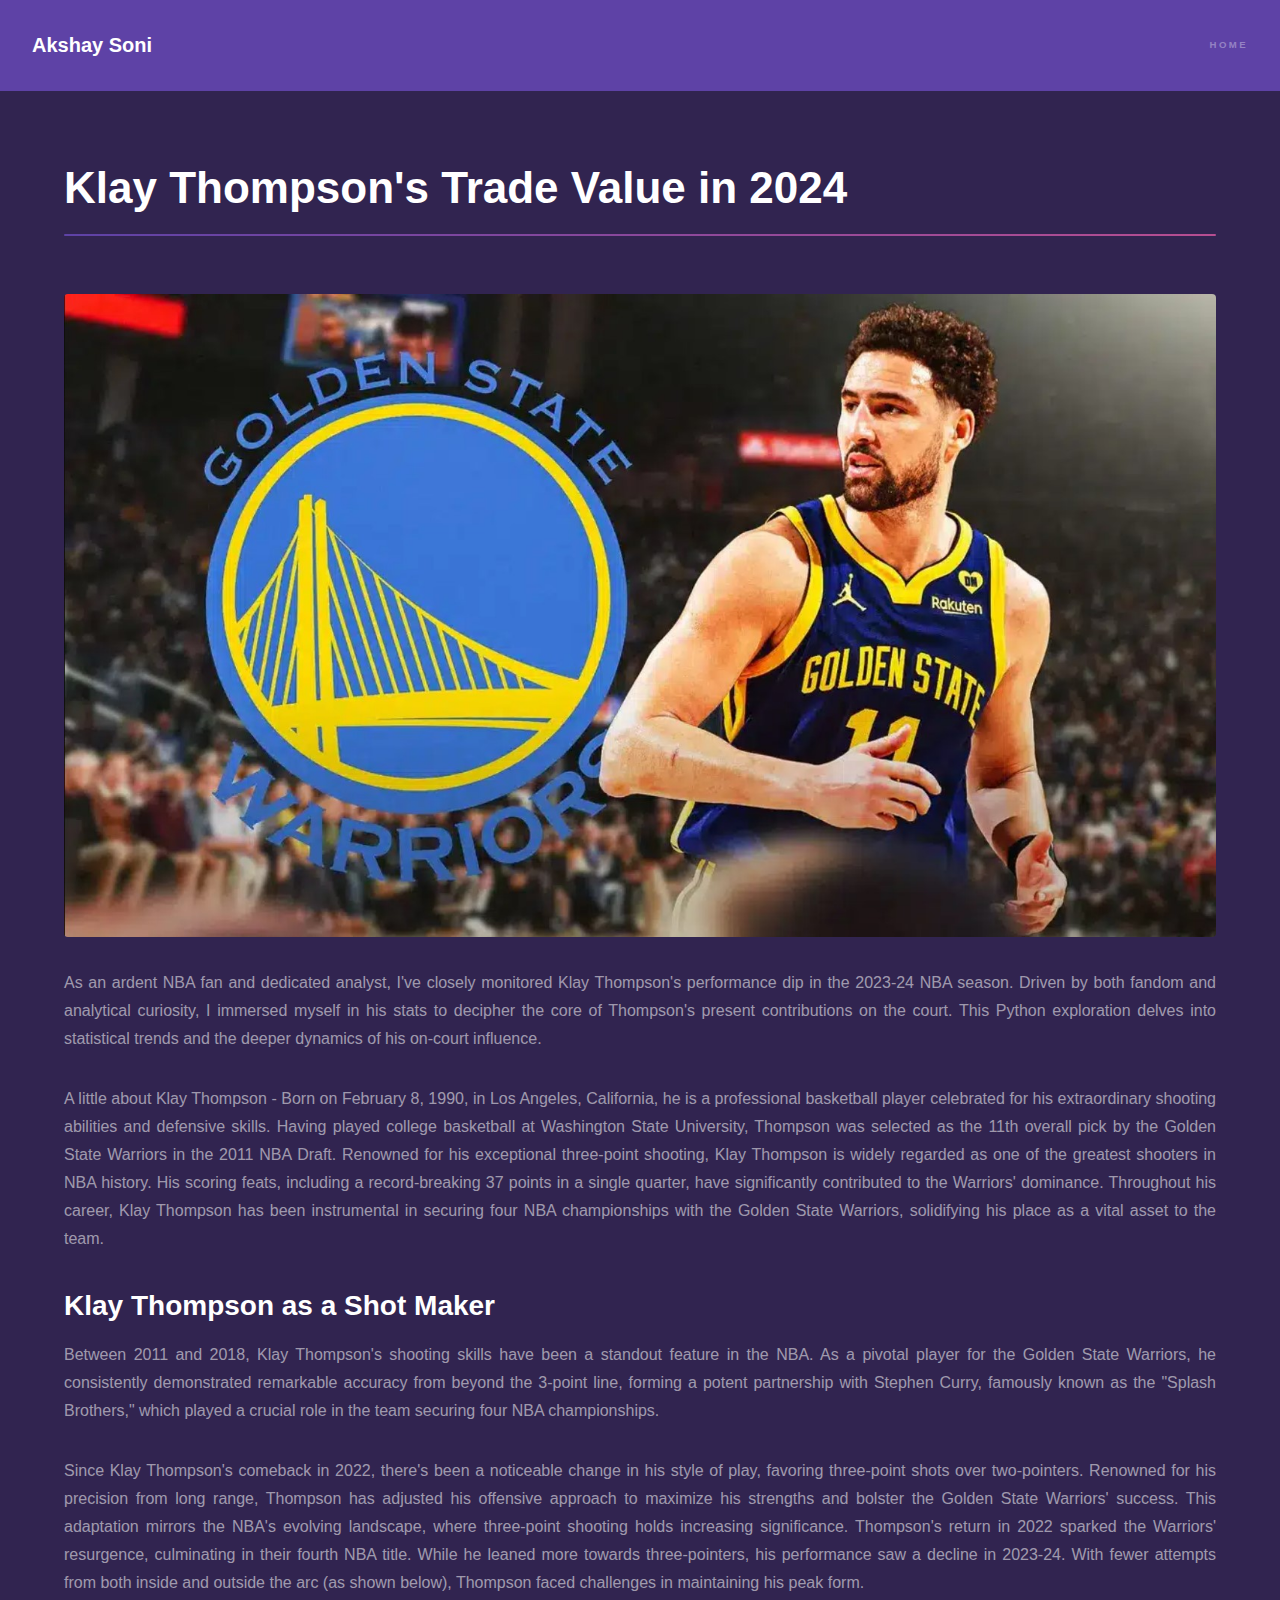
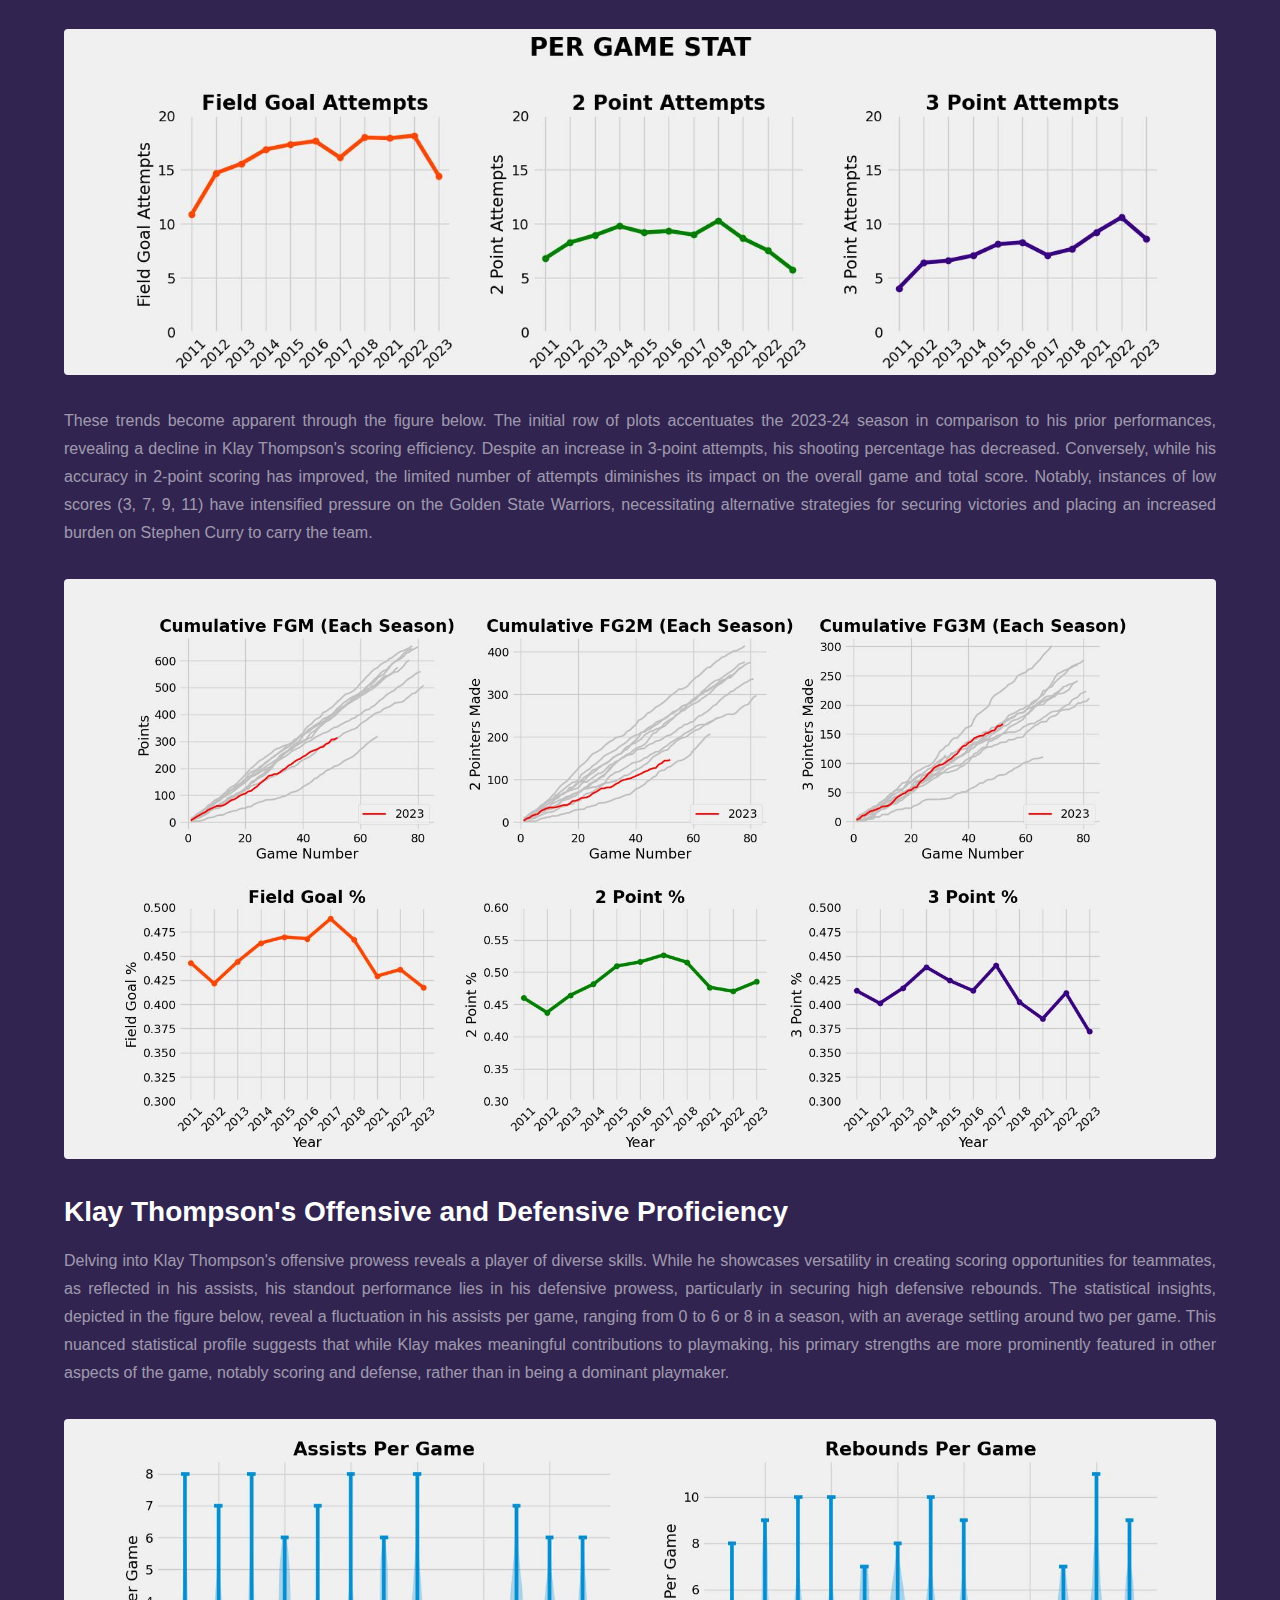
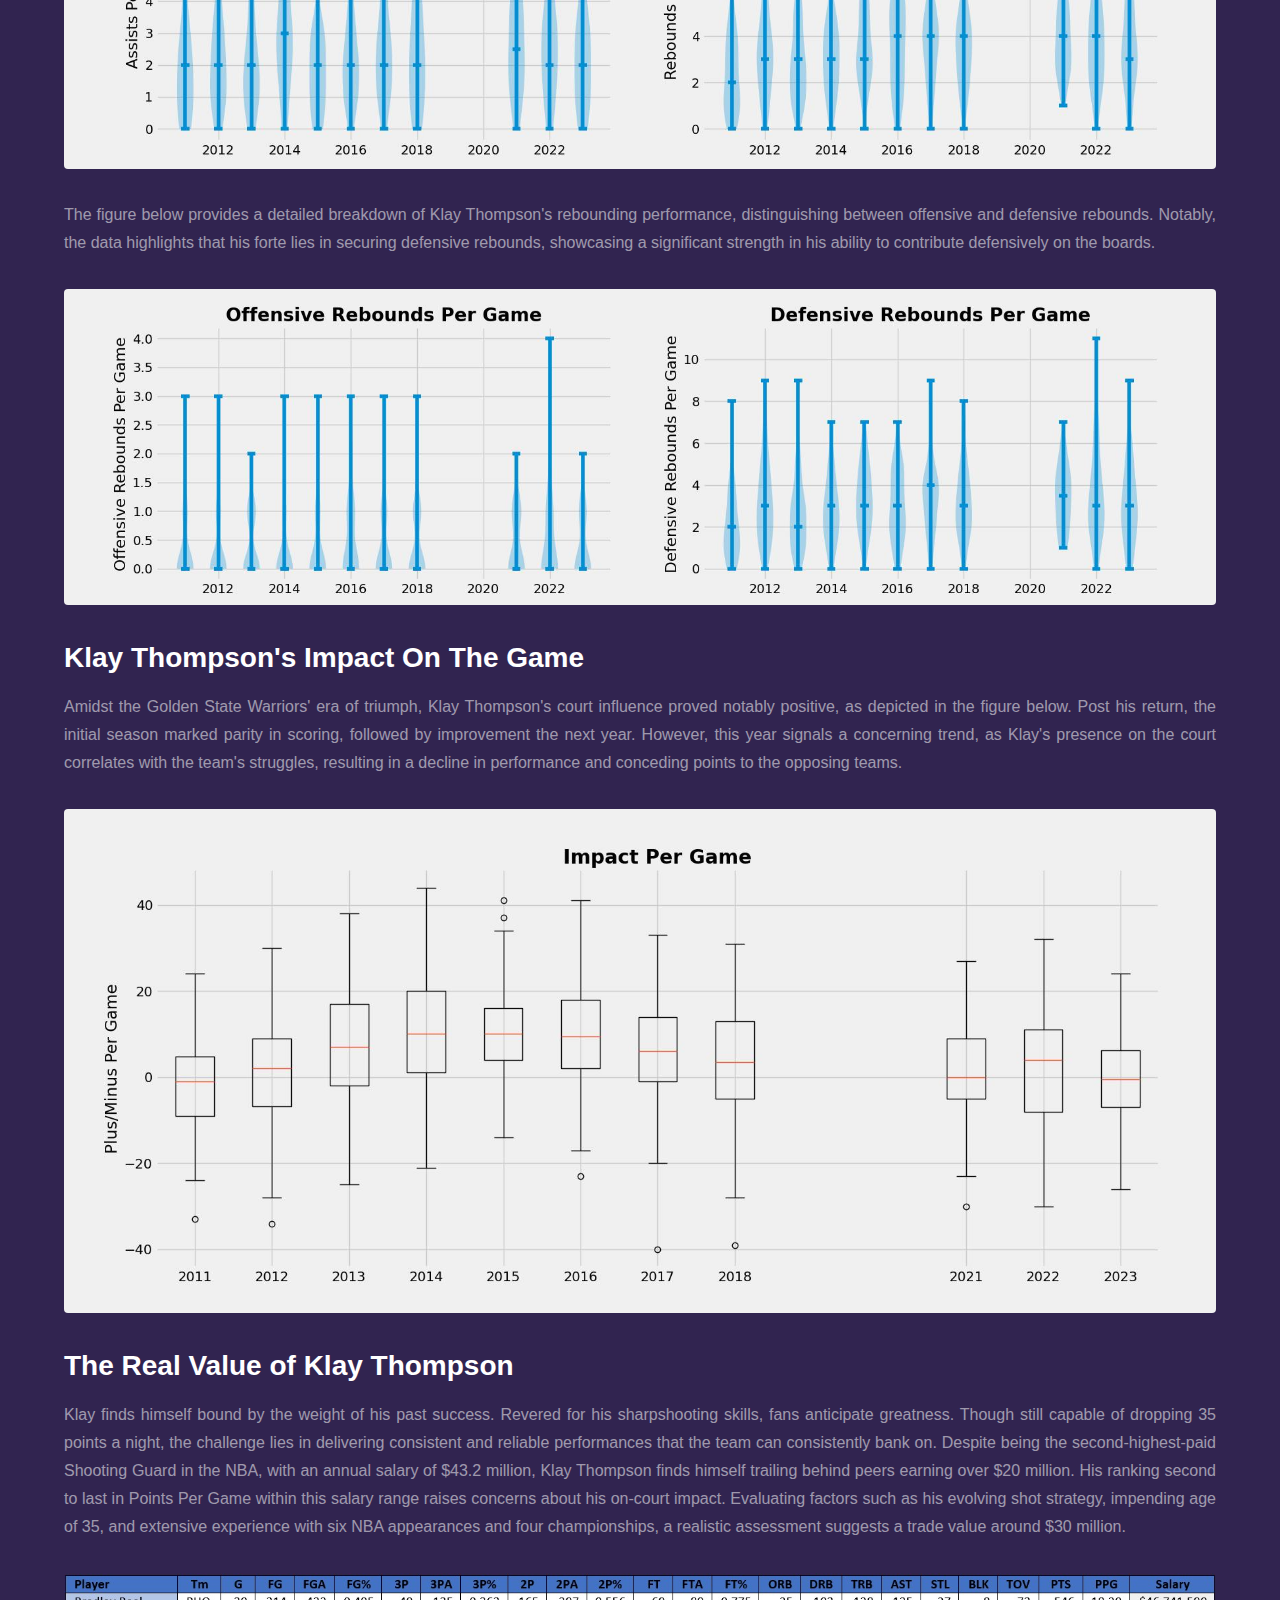
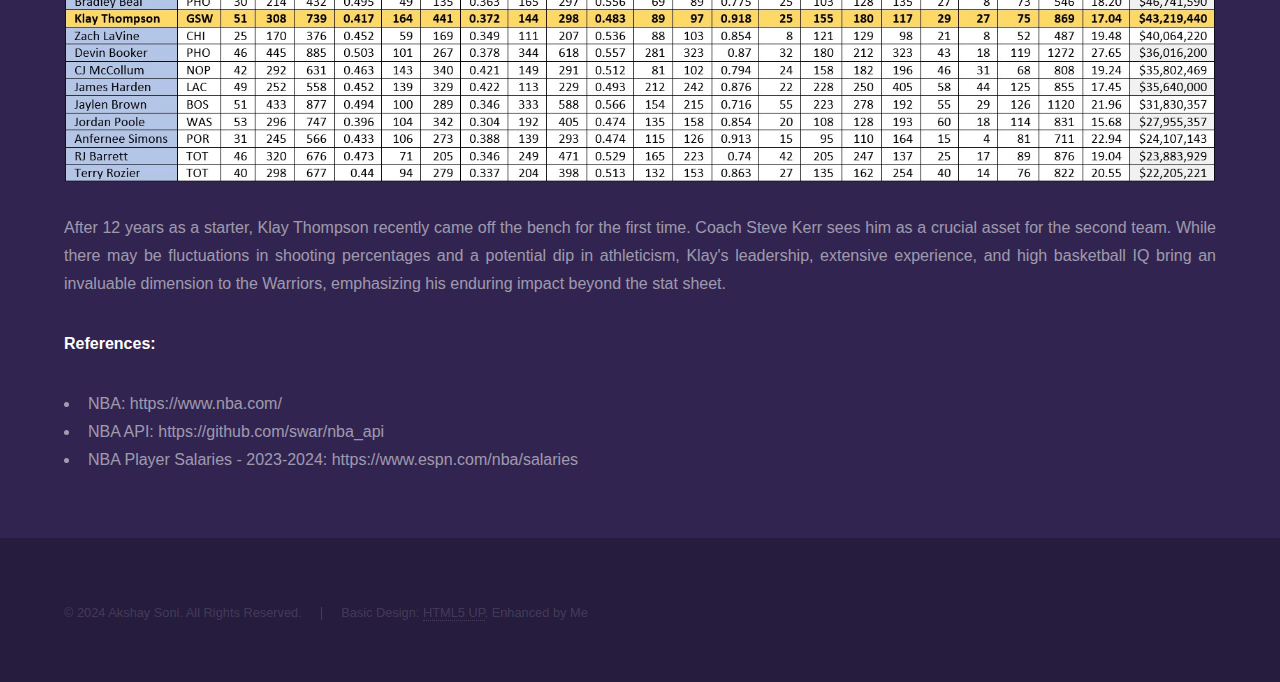
==== commit 17acfa87: "Update p1_kt.html" ====
--- a/p1_kt.html
+++ b/p1_kt.html
@@ -32,7 +32,7 @@
 						<div class="inner">
 							<h1 class="major">Klay Thompson's Trade Value in 2024</h1>
 							<span class="image fit"><img src="images/pic1011.jpg" alt="" /></span>
-							<p align="justify">As an ardent Golden State Warriors fan and dedicated analyst, I've closely monitored Klay Thompson's performance dip in the 2023-24 NBA season. Driven by both fandom and analytical curiosity, I immersed myself in his stats to decipher the core of Thompson's present contributions on the court. This Python exploration delves into statistical trends and the deeper dynamics of his on-court influence.</p>
+							<p align="justify">As an ardent NBA fan and dedicated analyst, I've closely monitored Klay Thompson's performance dip in the 2023-24 NBA season. Driven by both fandom and analytical curiosity, I immersed myself in his stats to decipher the core of Thompson's present contributions on the court. This Python exploration delves into statistical trends and the deeper dynamics of his on-court influence.</p>
 							<p align="justify">A little about Klay Thompson - Born on February 8, 1990, in Los Angeles, California, he is a professional basketball player celebrated for his extraordinary shooting abilities and defensive skills. Having played college basketball at Washington State University, Thompson was selected as the 11th overall pick by the Golden State Warriors in the 2011 NBA Draft. Renowned for his exceptional three-point shooting, Klay Thompson is widely regarded as one of the greatest shooters in NBA history. His scoring feats, including a record-breaking 37 points in a single quarter, have significantly contributed to the Warriors' dominance. Throughout his career, Klay Thompson has been instrumental in securing four NBA championships with the Golden State Warriors, solidifying his place as a vital asset to the team. </p>
 							<h2><b>Klay Thompson as a Shot Maker</b></h2>
 							<p align="justify">Between 2011 and 2018, Klay Thompson's shooting skills have been a standout feature in the NBA. As a pivotal player for the Golden State Warriors, he consistently demonstrated remarkable accuracy from beyond the 3-point line, forming a potent partnership with Stephen Curry, famously known as the "Splash Brothers," which played a crucial role in the team securing four NBA championships.</p>
